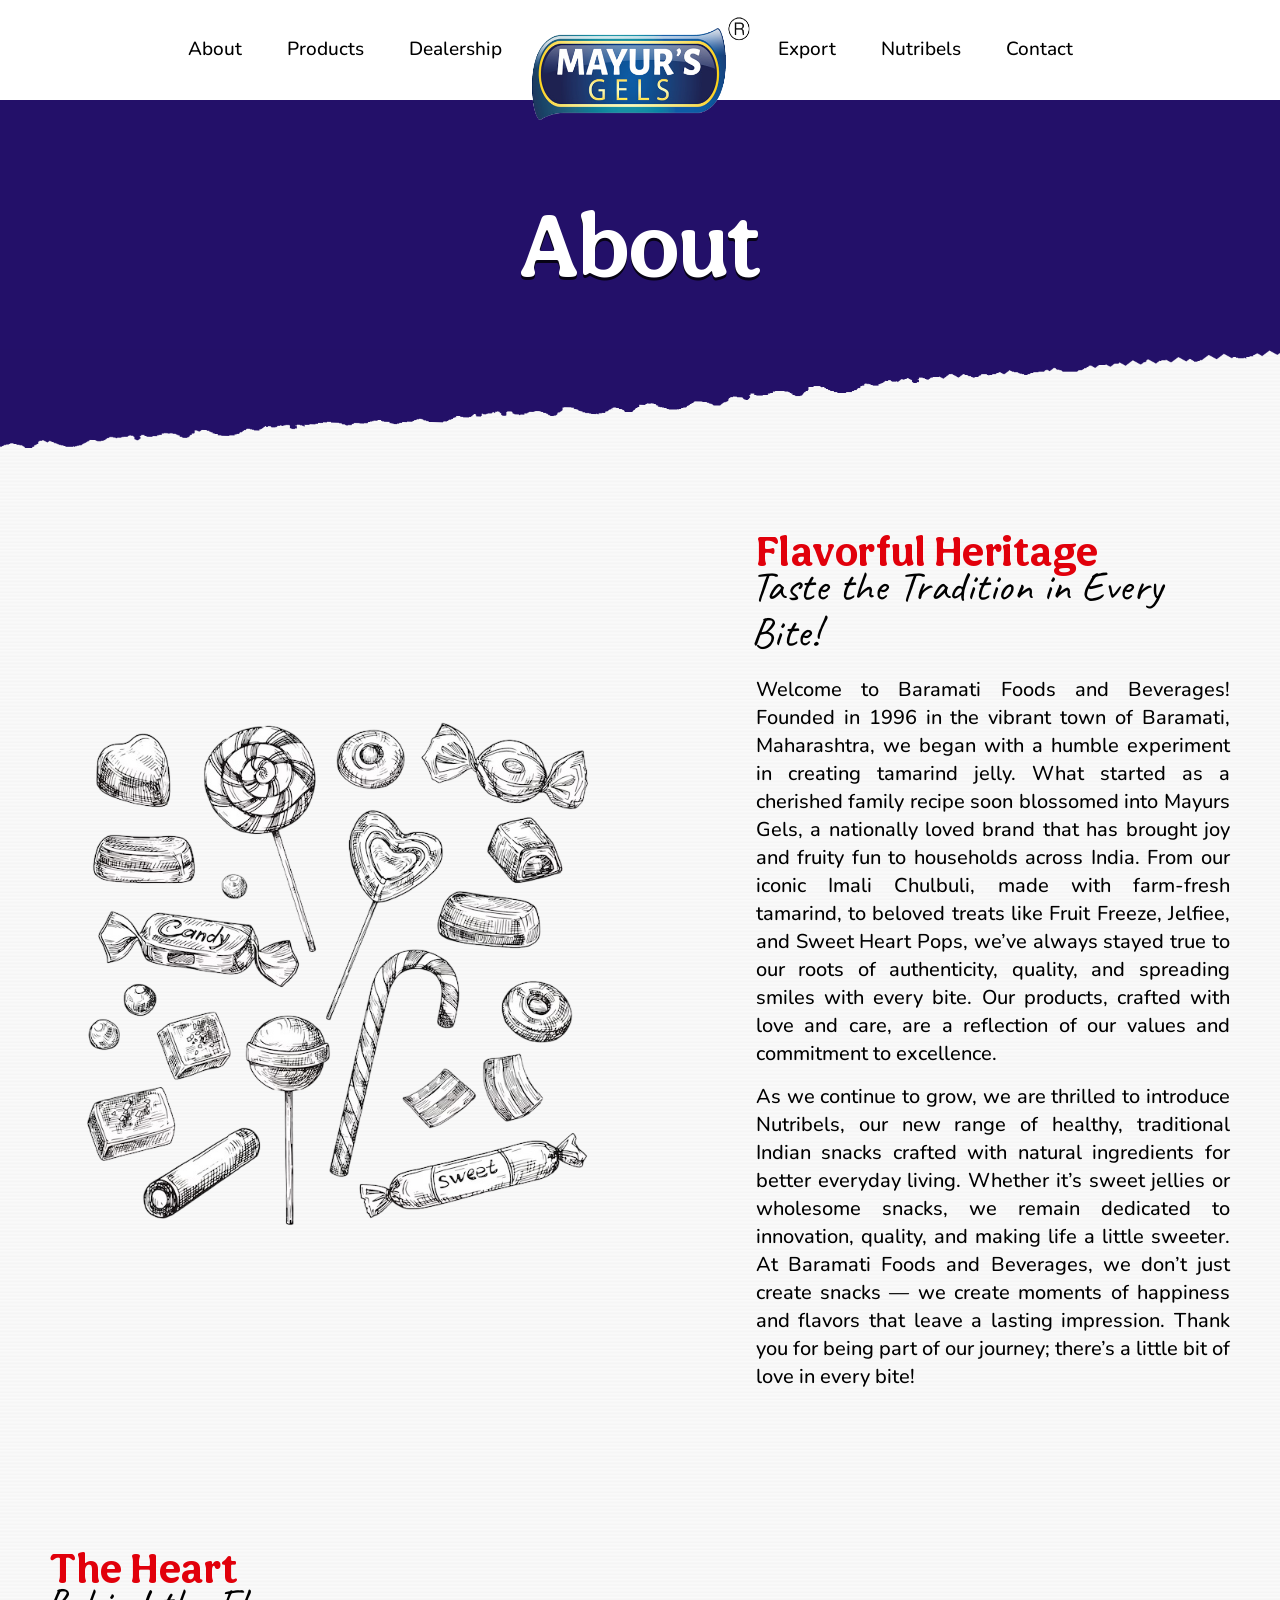
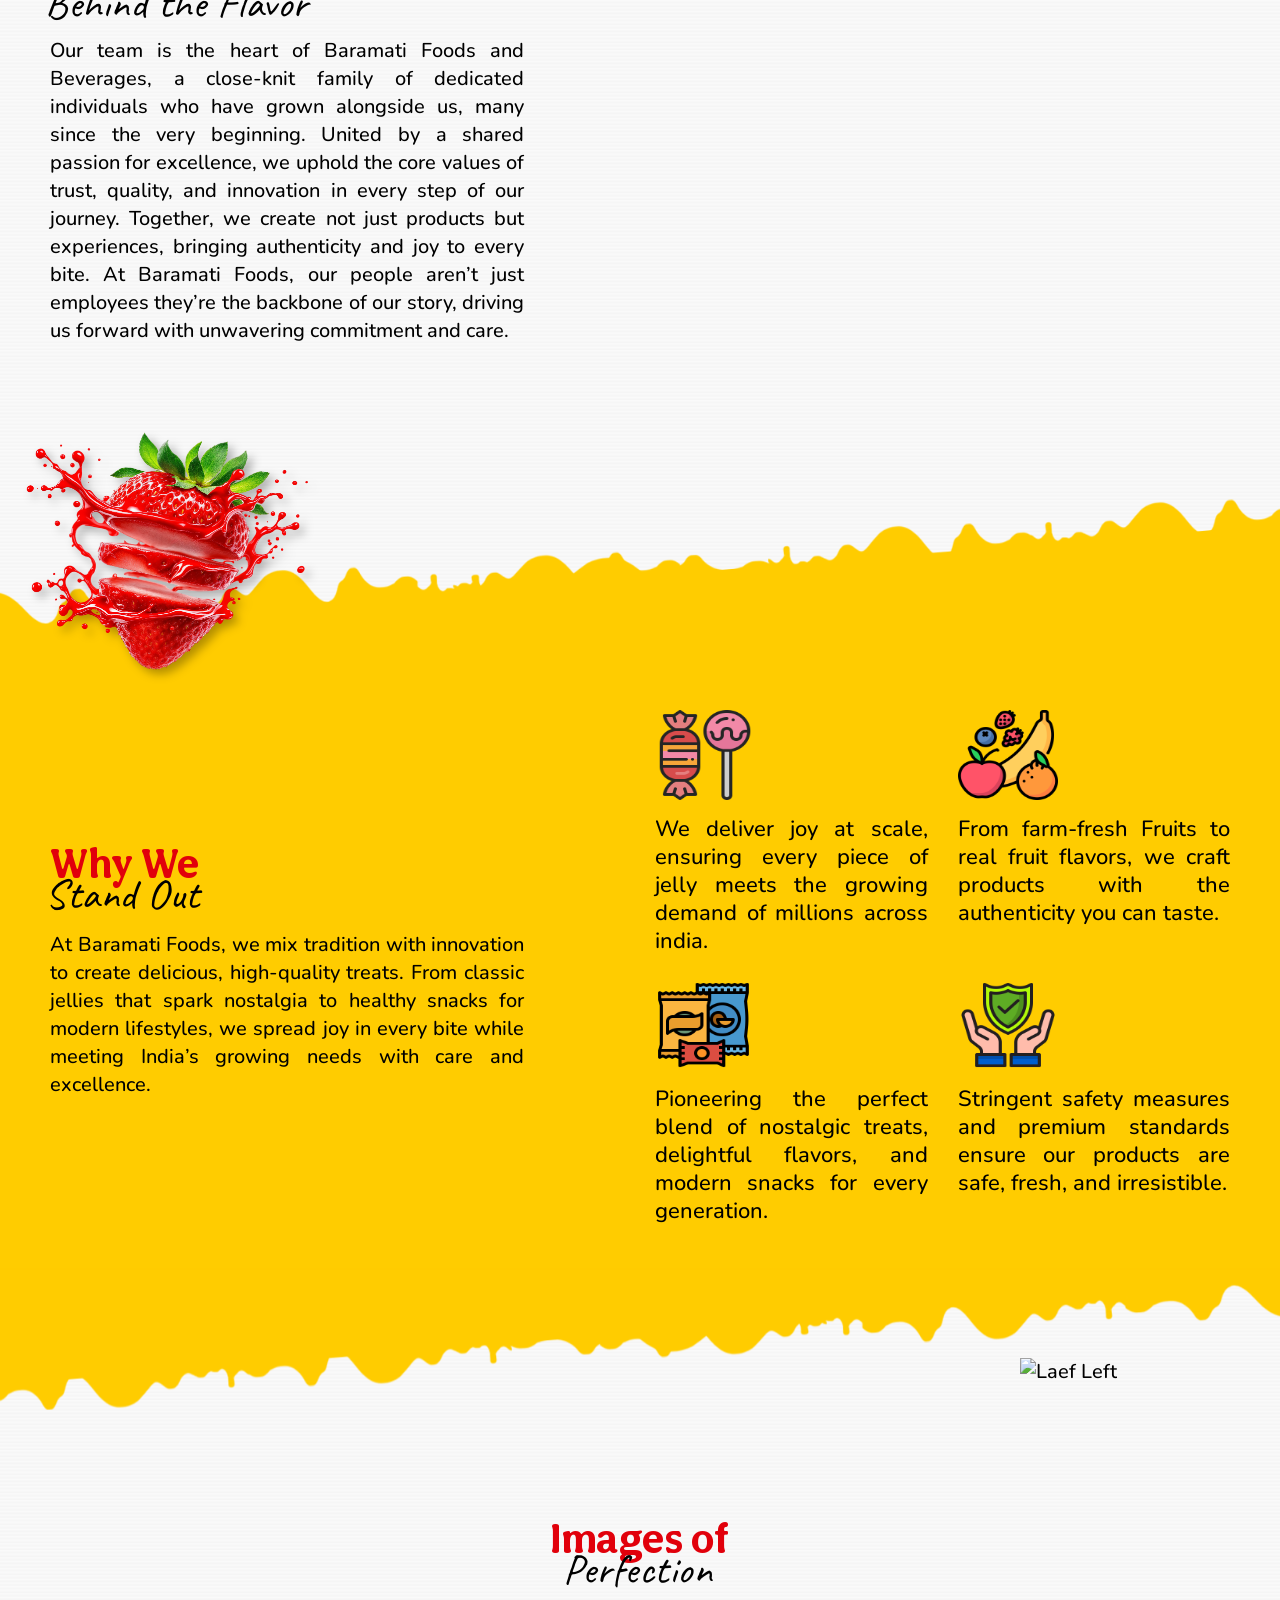
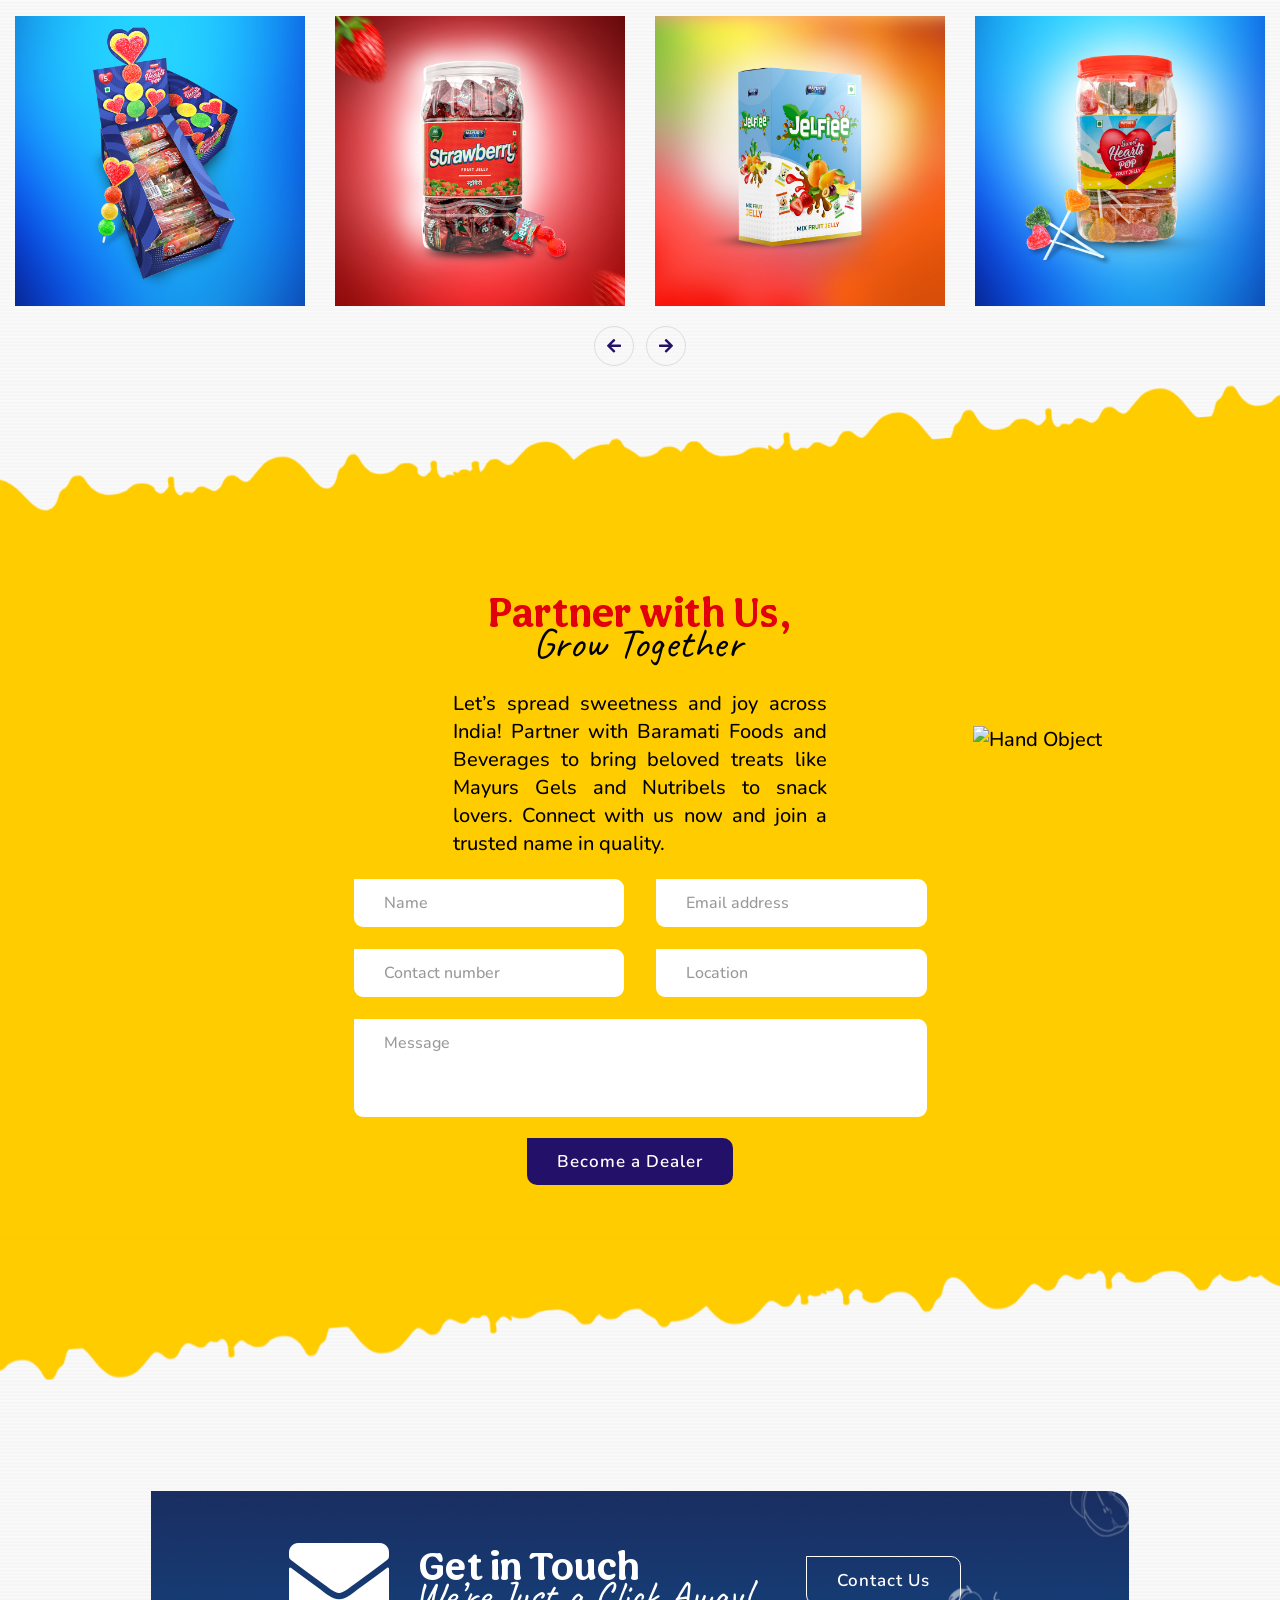
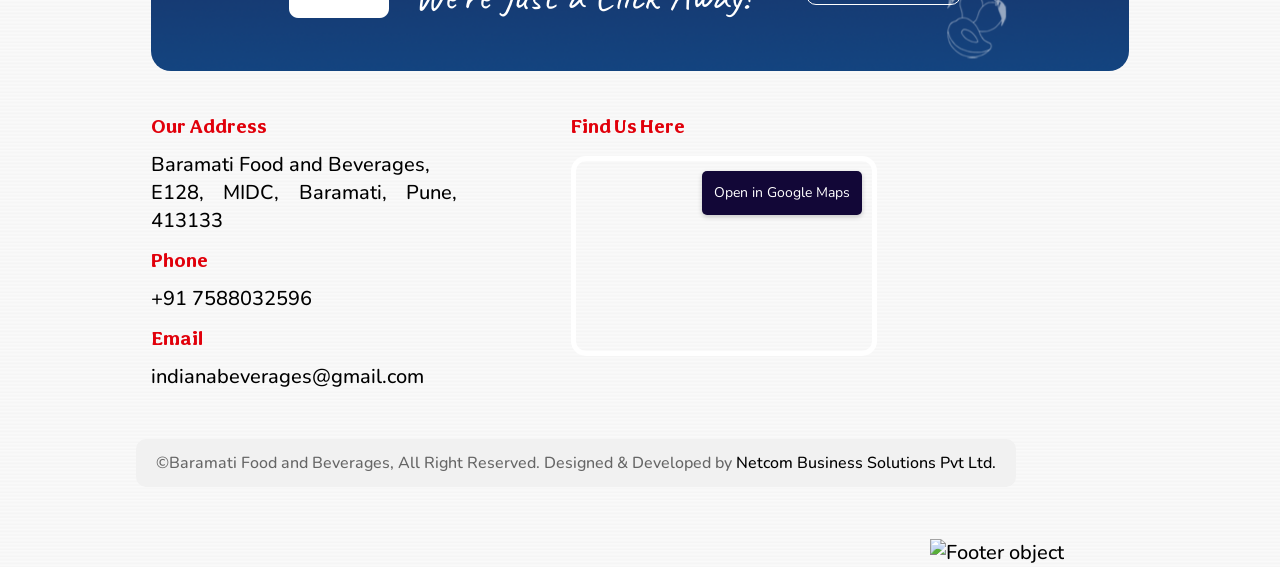
==== about/about.html @ fe641355 "first commit" ====
<!doctype html>
<html lang="en-US">

<!-- Mirrored from anandnamkeen.com/about/ by HTTrack Website Copier/3.x [XR&CO'2014], Sat, 26 Apr 2025 06:24:53 GMT -->
<!-- Added by HTTrack -->
<meta http-equiv="content-type" content="text/html;charset=UTF-8" /><!-- /Added by HTTrack -->

<head>
	<meta charset="UTF-8">
	<meta name="viewport" content="width=device-width, initial-scale=1">
	<link rel="profile" href="https://gmpg.org/xfn/11">


	<!-- This site is optimized with the Yoast SEO plugin v16.0.2 - https://yoast.com/wordpress/plugins/seo/ -->
	<title>About | Baramati Foods and Beverages</title>
	<meta name="robots" content="index, follow, max-snippet:-1, max-image-preview:large, max-video-preview:-1" />
	<link rel="canonical" href="index.html" />
	<meta property="og:locale" content="en_US" />
	<meta property="og:type" content="article" />
	<meta property="og:title" content="About | Anand Namkeen" />
	<meta property="og:url" content="index.html" />
	<meta property="og:site_name" content="Anand Namkeen" />
	<meta property="article:modified_time" content="2021-05-14T07:44:01+00:00" />
	<meta name="twitter:card" content="summary_large_image" />
	<meta name="twitter:label1" content="Est. reading time">
	<meta name="twitter:data1" content="2 minutes">
	<script type="application/ld+json"
		class="yoast-schema-graph">{"@context":"https://schema.org","@graph":[{"@type":"WebSite","@id":"https://anandnamkeen.com/#website","url":"https://anandnamkeen.com/","name":"Anand Namkeen","description":"Just another WordPress site","potentialAction":[{"@type":"SearchAction","target":"https://anandnamkeen.com/?s={search_term_string}","query-input":"required name=search_term_string"}],"inLanguage":"en-US"},{"@type":"WebPage","@id":"https://anandnamkeen.com/about/#webpage","url":"https://anandnamkeen.com/about/","name":"About | Anand Namkeen","isPartOf":{"@id":"https://anandnamkeen.com/#website"},"datePublished":"2021-01-05T09:15:41+00:00","dateModified":"2021-05-14T07:44:01+00:00","breadcrumb":{"@id":"https://anandnamkeen.com/about/#breadcrumb"},"inLanguage":"en-US","potentialAction":[{"@type":"ReadAction","target":["https://anandnamkeen.com/about/"]}]},{"@type":"BreadcrumbList","@id":"https://anandnamkeen.com/about/#breadcrumb","itemListElement":[{"@type":"ListItem","position":1,"item":{"@type":"WebPage","@id":"http://anandnamkeen.com/","url":"http://anandnamkeen.com/","name":"Home"}},{"@type":"ListItem","position":2,"item":{"@type":"WebPage","@id":"https://anandnamkeen.com/about/","url":"https://anandnamkeen.com/about/","name":"About"}}]}]}</script>
	<!-- / Yoast SEO plugin. -->


	<link rel='dns-prefetch' href='http://www.google.com/' />
	<link rel='dns-prefetch' href='http://fonts.googleapis.com/' />
	<link rel='dns-prefetch' href='http://cdnjs.cloudflare.com/' />
	<link rel='dns-prefetch' href='http://s.w.org/' />
	<link rel="alternate" type="application/rss+xml" title="Anand Namkeen &raquo; Feed" href="../feed/index.html" />
	<link rel="alternate" type="application/rss+xml" title="Anand Namkeen &raquo; Comments Feed"
		href="../comments/feed/index.html" />
	<script>
		window._wpemojiSettings = { "baseUrl": "https:\/\/s.w.org\/images\/core\/emoji\/13.0.1\/72x72\/", "ext": ".png", "svgUrl": "https:\/\/s.w.org\/images\/core\/emoji\/13.0.1\/svg\/", "svgExt": ".svg", "source": { "concatemoji": "https:\/\/anandnamkeen.com\/wp-includes\/js\/wp-emoji-release.min.js?ver=5.6" } };
		!function (e, a, t) { var r, n, o, i, p = a.createElement("canvas"), s = p.getContext && p.getContext("2d"); function c(e, t) { var a = String.fromCharCode; s.clearRect(0, 0, p.width, p.height), s.fillText(a.apply(this, e), 0, 0); var r = p.toDataURL(); return s.clearRect(0, 0, p.width, p.height), s.fillText(a.apply(this, t), 0, 0), r === p.toDataURL() } function l(e) { if (!s || !s.fillText) return !1; switch (s.textBaseline = "top", s.font = "600 32px Arial", e) { case "flag": return !c([127987, 65039, 8205, 9895, 65039], [127987, 65039, 8203, 9895, 65039]) && (!c([55356, 56826, 55356, 56819], [55356, 56826, 8203, 55356, 56819]) && !c([55356, 57332, 56128, 56423, 56128, 56418, 56128, 56421, 56128, 56430, 56128, 56423, 56128, 56447], [55356, 57332, 8203, 56128, 56423, 8203, 56128, 56418, 8203, 56128, 56421, 8203, 56128, 56430, 8203, 56128, 56423, 8203, 56128, 56447])); case "emoji": return !c([55357, 56424, 8205, 55356, 57212], [55357, 56424, 8203, 55356, 57212]) }return !1 } function d(e) { var t = a.createElement("script"); t.src = e, t.defer = t.type = "text/javascript", a.getElementsByTagName("head")[0].appendChild(t) } for (i = Array("flag", "emoji"), t.supports = { everything: !0, everythingExceptFlag: !0 }, o = 0; o < i.length; o++)t.supports[i[o]] = l(i[o]), t.supports.everything = t.supports.everything && t.supports[i[o]], "flag" !== i[o] && (t.supports.everythingExceptFlag = t.supports.everythingExceptFlag && t.supports[i[o]]); t.supports.everythingExceptFlag = t.supports.everythingExceptFlag && !t.supports.flag, t.DOMReady = !1, t.readyCallback = function () { t.DOMReady = !0 }, t.supports.everything || (n = function () { t.readyCallback() }, a.addEventListener ? (a.addEventListener("DOMContentLoaded", n, !1), e.addEventListener("load", n, !1)) : (e.attachEvent("onload", n), a.attachEvent("onreadystatechange", function () { "complete" === a.readyState && t.readyCallback() })), (r = t.source || {}).concatemoji ? d(r.concatemoji) : r.wpemoji && r.twemoji && (d(r.twemoji), d(r.wpemoji))) }(window, document, window._wpemojiSettings);
	</script>
	<style>
		img.wp-smiley,
		img.emoji {
			display: inline !important;
			border: none !important;
			box-shadow: none !important;
			height: 1em !important;
			width: 1em !important;
			margin: 0 .07em !important;
			vertical-align: -0.1em !important;
			background: none !important;
			padding: 0 !important;
		}
	</style>
	<link rel='stylesheet' id='wp-block-library-css'
		href='../wp-includes/css/dist/block-library/style.min40df.css?ver=5.6' media='all' />
	<link rel='stylesheet' id='contact-form-7-css'
		href='../ast/plugins/contact-form-7/includes/css/styles9dff.css?ver=5.3.2' media='all' />
	<link rel='stylesheet' id='anand-namkeen-style-css' href='../ast/themes/anand-namkeen/style8a54.css?ver=1.0.0'
		media='all' />
	<link rel='stylesheet' id='anamkeen-Patua-One-Font-css-css'
		href='https://fonts.googleapis.com/css2?family=Patua+One&amp;display=swap&amp;ver=1.0' media='all' />
	<link rel='stylesheet' id='anamkeen-Caveat-Font-css-css'
		href='https://fonts.googleapis.com/css2?family=Caveat%3Awght%40400%3B500%3B600%3B700&amp;display=swap&amp;ver=1.0'
		media='all' />
	<link rel='stylesheet' id='anamkeen-Raleway-Font-css-css'
		href='https://fonts.googleapis.com/css2?family=Raleway%3Awght%40400%3B500%3B600%3B700&amp;display=swap&amp;ver=1.0'
		media='all' />
	<link rel='stylesheet' id='anamkeen-font-awesome-css-css'
		href='../../cdnjs.cloudflare.com/ajax/libs/font-awesome/5.15.1/css/all.min5152.css?ver=1.0' media='all' />
	<link rel='stylesheet' id='anamkeen-bootstrap-min-css-css'
		href='../ast/themes/anand-namkeen/css/bootstrap.min5152.css?ver=1.0' media='all' />
	<link rel='stylesheet' id='anamkeen-slick-css-css' href='../ast/themes/anand-namkeen/css/slick5152.css?ver=1.0'
		media='all' />
	<link rel='stylesheet' id='anamkeen-fancy-css-css'
		href='../ast/themes/anand-namkeen/css/jquery.fancybox.min5152.css?ver=1.0' media='all' />
	<link rel='stylesheet' id='anamkeen-main-css-css' href='../ast/themes/anand-namkeen/css/main40df.css?ver=5.6'
		media='all' />
	<link rel='stylesheet' id='anamkeen-media-query-css-css'
		href='../ast/themes/anand-namkeen/css/media-query40df.css?ver=5.6' media='all' />
	<link rel='stylesheet' id='js_composer_front-css'
		href='../ast/plugins/js_composer/assets/css/js_composer.minaec2.css?ver=6.4.1' media='all' />
	<script src='../wp-includes/js/jquery/jquery.min9d52.js?ver=3.5.1' id='jquery-core-js'></script>
	<script src='../wp-includes/js/jquery/jquery-migrate.mind617.js?ver=3.3.2' id='jquery-migrate-js'></script>
	<script id='anamkeen-ajax-script-js-extra'>
		var anamkeen_ajax_obj = { "ajaxurl": "https:\/\/anandnamkeen.com\/wp-admin\/admin-ajax.php" };
	</script>
	<script src='../ast/themes/anand-namkeen/js/simple-ajax-anamkeen40df.js?ver=5.6'
		id='anamkeen-ajax-script-js'></script>
	<link rel="https://api.w.org/" href="../wp-json/index.html" />
	<link rel="alternate" type="application/json" href="../wp-json/wp/v2/pages/335.json" />
	<link rel="EditURI" type="application/rsd+xml" title="RSD" href="../xmlrpc0db0.php?rsd" />
	<link rel="wlwmanifest" type="application/wlwmanifest+xml" href="../wp-includes/wlwmanifest.xml" />
	<meta name="generator" content="WordPress 5.6" />
	<link rel='shortlink' href='../index5294.html?p=335' />
	<link rel="alternate" type="application/json+oembed"
		href="../wp-json/oembed/1.0/embed740a.json?url=https%3A%2F%2Fanandnamkeen.com%2Fabout%2F" />
	<link rel="alternate" type="text/xml+oembed"
		href="../wp-json/oembed/1.0/embed3d59?url=https%3A%2F%2Fanandnamkeen.com%2Fabout%2F&amp;format=xml" />

	<link href="https://cdnjs.cloudflare.com/ajax/libs/font-awesome/5.15.4/css/all.min.css" rel="stylesheet">
	<link href="https://fonts.googleapis.com/css2?family=Nunito:wght@400;700&display=swap" rel="stylesheet">


	<style>
		.recentcomments a {
			display: inline !important;
			padding: 0 !important;
			margin: 0 !important;
		}
	</style>
	<meta name="generator" content="Powered by WPBakery Page Builder - drag and drop page builder for WordPress." />
	<link rel="icon" href="../OurImages/Logo/Favicon.png" sizes="32x32" />
	<link rel="icon" href="../OurImages/Logo/Favicon.png" sizes="192x192" />
	<link rel="apple-touch-icon" href="../OurImages/Logo/Favicon.png" />
	<meta name="msapplication-TileImage" content="../OurImages/Logo/Favicon.png" />
	<noscript>
		<style>
			.wpb_animate_when_almost_visible {
				opacity: 1;
			}
		</style>
	</noscript>
</head>

<body class="page-template-default page page-id-335 wpb-js-composer js-comp-ver-6.4.1 vc_responsive">
	<div class="main">
		<header class="mainheader">
			<div class="container">
				<div class="d-flex flex-wrap justify-content-between align-items-center w-100 position-relative">
					<div class="logo d-lg-flex d-xl-none">
						<a href="../index.html">
							<img src="/OurImages/Logo/MayurLogoFinal.png" alt="Mayur GELS" />
						</a>
						<!-- <div class="shop_btn mbl">
							<a href="#">Shop Now <i class="fas fa-shopping-cart"></i></a>
						</div> -->
					</div>
					<a href="javascript:void(0);" class="navbartoggle circleiconbtn">
						<i class="fa fa-bars"></i>
					</a>
					<div class="black-overlay"></div>
					<div class="headermenucol">
						<div class="menucol">
							<div class="navmenu">
								<ul id="menu-header-menu-left" class="">
									<li id="menu-item-147"
										class="mobilefirst menu-item menu-item-type-custom menu-item-object-custom menu-item-has-children menu-item-147">
										<a href="#">Products</a>
										<ul class="sub-menu">
											<li id="menu-item-177"
												class="menu-item menu-item-type-post_type menu-item-object-page menu-item-177">
												<a href="#">Fruit Freeze</a>
											</li>
											<li id="menu-item-211"
												class="menu-item menu-item-type-post_type menu-item-object-page menu-item-211">
												<a href="#">Imali Chulbuli</a>
											</li>
											<li id="menu-item-213"
												class="menu-item menu-item-type-post_type menu-item-object-page menu-item-213">
												<a href="#">Jelfiee</a>
											</li>
											<!-- <li id="menu-item-710" class="menu-item menu-item-type-post_type menu-item-object-page menu-item-710"><a href="fryums/index.html">Nutribels</a></li> -->
											<li id="menu-item-736"
												class="menu-item menu-item-type-post_type menu-item-object-page menu-item-736">
												<a href="#">Strawberry</a>
											</li>
											<li id="menu-item-736"
												class="menu-item menu-item-type-post_type menu-item-object-page menu-item-736">
												<a href="#">Sweet Heart Pops</a>
											</li>
										</ul>
									</li>
									<li id="menu-item-338"
										class="menu-item menu-item-type-post_type menu-item-object-page menu-item-338">
										<a href="./about.html">About</a>
									</li>
									<li id="menu-item-12"
										class="Mobilehide menu-item menu-item-type-custom menu-item-object-custom menu-item-has-children menu-item-12">
										<a href="#">Products</a>
										<ul class="sub-menu">
											<li id="menu-item-178"
												class="menu-item menu-item-type-post_type menu-item-object-page menu-item-178">
												<a href="#">Fruit Freeze</a>
											</li>
											<li id="menu-item-224"
												class="menu-item menu-item-type-post_type menu-item-object-page menu-item-224">
												<a href="#">Imali Chulbuli</a>
											</li>
											<li id="menu-item-226"
												class="menu-item menu-item-type-post_type menu-item-object-page menu-item-226">
												<a href="#">Jelfiee</a>
											</li>
											<!-- <li id="menu-item-716" class="menu-item menu-item-type-post_type menu-item-object-page menu-item-716"><a href="fryums/index.html">Nutribels</a></li> -->
											<li id="menu-item-737"
												class="menu-item menu-item-type-post_type menu-item-object-page menu-item-737">
												<a href="#">Strawberry</a>
											</li>
											<li id="menu-item-737"
												class="menu-item menu-item-type-post_type menu-item-object-page menu-item-737">
												<a href="#">Sweet Heart Pops</a>
											</li>
										</ul>
									</li>
									<li id="menu-item-191"
										class="menu-item menu-item-type-post_type menu-item-object-page menu-item-191">
										<a href="#">Dealership</a>
									</li>
								</ul>
							</div>
							<div class="logo d-xl-flex d-none">
								<a href="../index.html">
									<img src="/OurImages/Logo/MayurLogoFinal.png" alt="Mayur GELS" />
								</a>
							</div>
							<div class="navmenu">
								<ul id="menu-header-menu-right" class="">
									<li id="menu-item-873"
										class="menu-item menu-item-type-post_type menu-item-object-page menu-item-873">
										<a href="#">Export</a>
									</li>
									<li id="menu-item-232"
										class="menu-item menu-item-type-post_type menu-item-object-page menu-item-232">
										<a href="#">Nutribels</a>
									</li>
									<li id="menu-item-181"
										class="menu-item menu-item-type-post_type menu-item-object-page menu-item-181">
										<a href="../contact/contact.html">Contact</a>
									</li>
									<!-- </ul>								<div class="shop_btn dsk">
									<a href="shop/index.html">Shop Now <i class="fas fa-shopping-cart"></i> </a>
								</div> -->
							</div>
						</div>
						<!-- <div class="menuobjectleaf">
							<img class="lazyload" data-src="OurImages/OtherImage/PEANUTS.png" alt="Menu Object">
						</div> -->
						<div class="menuobjectbottom">
							<img class="lazyload" data-src="OurImages/OtherImage/mixfruit-2.png" alt="Menu Object">
						</div>
						<div class="headerclose"><a href="#"><i class="fa fa-times"></i></a></div>
					</div>
				</div>
			</div>
		</header>
		<main>
			<section class="inner-header">
				<div class="breadcrumbrowblue">
					<div class="container">
						<div class="pagetitle">
							About </div>
						<!-- <ul class="bread-crumb">
							<li class="breadcrumb_links_path_parent"><a href="../index.html" title="Home">Home</a></li>
							<li class="active">About</li>
						</ul> -->
					</div>
				</div>
				<div class="divider-blue-inner w-100">
					<img class="lazyload" src="../OurImages/Banner/Blue-Divider.png" alt="divicer blue Object" />
				</div>
				<!-- <div class="leafbreadcumre position-absolute">
					<img class="lazyload"
						src="../OurImages/OtherImage/Footer-3.png"
						alt="divicer blue Object" style="height: 200px;">
				</div> -->
			</section>

			<style>
				.bread-crumb li.parent_brdcum {
					pointer-events: none;
				}
			</style>
			<div class="vc_row wpb_row vc_row-fluid">
				<div class="wpb_column vc_column_container vc_col-sm-12">
					<div class="vc_column-inner">
						<div class="wpb_wrapper">
							<section class="w-100 d-flex flex-wrap aboutcontentrow list-item ">
								<div class="container">
									<div class="row justify-content-between">
										<div class="col-11 col-lg-6 wow fadeInLeft">
											<img src="../OurImages/OtherImage/Aboutus image.png"
												alt="Behtarin swaad aur bemisaal quality" class="lazyload" />
										</div>
										<div class="col-lg-6 col-xl-5 wow fadeInRight">
											<h1 class="lgtitle60">Flavorful Heritage<span>Taste the Tradition in Every
													Bite!
												</span></h1>
											<p>Welcome to Baramati Foods and Beverages! Founded in 1996 in the vibrant
												town of Baramati, Maharashtra, we began with a humble experiment in
												creating tamarind jelly. What started as a cherished family recipe soon
												blossomed into Mayurs Gels, a nationally loved brand that has brought
												joy and fruity fun to households across India. From our iconic Imali
												Chulbuli, made with farm-fresh tamarind, to beloved treats like Fruit
												Freeze, Jelfiee, and Sweet Heart Pops, we’ve always stayed true to our
												roots of authenticity, quality, and spreading smiles with every bite.
												Our products, crafted with love and care, are a reflection of our values
												and commitment to excellence.</p>
											<p>As we continue to grow, we are thrilled to introduce Nutribels, our new
												range of healthy, traditional Indian snacks crafted with natural
												ingredients for better everyday living. Whether it’s sweet jellies or
												wholesome snacks, we remain dedicated to innovation, quality, and making
												life a little sweeter. At Baramati Foods and Beverages, we don’t just
												create snacks — we create moments of happiness and flavors that leave a
												lasting impression. Thank you for being part of our journey; there’s a
												little bit of love in every bite!</p>

										</div>
									</div>
								</div>
							</section>

							<section class="w-100 d-flex flex-wrap aboutcontentrow aboutcontentrevese list-item ">
								<div class="container">
									<div class="row justify-content-between">
										<div class="col-11 col-lg-6 wow fadeInRight">
											<img data-src="/OurImages/OtherImage/team.png" alt="Hamari vichardhara"
												class="lazyload" />
										</div>
										<div class="col-lg-6 col-xl-5 wow fadeInLeft">
											<h2 class="lgtitle60">The Heart <span>Behind the Flavor</span></h2>
											<p>Our team is the heart of Baramati Foods and Beverages, a close-knit
												family of dedicated individuals who have grown alongside us, many since
												the very beginning. United by a shared passion for excellence, we uphold
												the core values of trust, quality, and innovation in every step of our
												journey. Together, we create not just products but experiences, bringing
												authenticity and joy to every bite. At Baramati Foods, our people aren’t
												just employees they’re the backbone of our story, driving us forward
												with unwavering commitment and care.</p>

										</div>
									</div>
								</div>
							</section>

							<!-- <section class="w-100 d-flex flex-wrap jointeamrow position-relative ">
								<div class="frmleaftop position-absolute wow fadeInLeft">
									<img src="../ast/themes/anand-namkeen/images/from-leaf-top.webp" alt="Laef Left" />
								</div>
								<div class="container">
									<div class="row align-items-start justify-content-center">
										<div class="col-12">
											<div class="lgtitle60">
												<span>Anand <i>jolliz team</i></span>
											</div>
										</div>
										<div class="col-sm-6 col-md-4">
											<img data-src="https://anandnamkeen.com/ast/uploads/2021/03/mehbub-piyariji.webp"
												alt="Mahebub Piyarji" class="lazyload" />
										</div>

										<div class="col-sm-6 col-md-4">
											<img data-src="https://anandnamkeen.com/ast/uploads/2021/03/najar-piyariji.webp"
												alt="Mohsin Piyarji" class="lazyload" />
										</div>

										<div class="col-sm-6 col-md-4">
											<img data-src="https://anandnamkeen.com/ast/uploads/2021/03/mohsin-piyariji.webp"
												alt="Mohsin Piyarji" class="lazyload" />
										</div>

									</div>
								</div>
								<div class="divider-yellow-bottom position-absolute">
									<img data-src="https://anandnamkeen.com/ast/themes/anand-namkeen/images/careers-divider-form.webp"
										class="lazyload" alt="divider" />
								</div>
							</section> -->

							<section class="w-100 d-flex flex-wrap align-items-start aboutyellorow ">

								<div class="divider-blue-inner w-100">
									<img class="lazyload" src="../OurImages/Banner/yellow bg2.png"
										alt="divicer blue Object" />
								</div>

								<div class="aboutyellowbg">
									<div class="container position-relative">

										<div class="frmleaftop position-absolute wow fadeInLeft">
											<img src="../OurImages/OtherImage/straweberry.png" alt="Laef Left" 
											style="    
												height: 250px;
												-webkit-filter: drop-shadow(5px 5px 5px rgba(0, 0, 0, 0.3));

												margin-top: -212px;
												transform: translateX(-297px) !important;
											" />
										</div>

										<div class="row align-items-center justify-content-between">
											<div class="col-lg-6 col-xl-5 fadeInLeft wow">
												<div class="lgtitle60">Why We
													<span>Stand Out</span>
												</div>
												<p>

													At Baramati Foods, we mix tradition with innovation to create
													delicious, high-quality treats. From classic jellies that spark
													nostalgia to healthy snacks for modern lifestyles, we spread joy in
													every bite while meeting India’s growing needs with care and
													excellence.
												</p>

											</div>
											<div class="col-lg-6 px-0 d-flex flex-wrap fadeInRight wow">
												<div class="col-md-6 mb-10">
													<i><img src="../OurImages/OtherImage/jellyicon.png" alt="Icon Image"
															class="lazyload" style="height: 90px; width: 100px;" /></i>
													<p>We deliver joy at scale, ensuring every piece of jelly meets the
														growing demand of millions across india.</p>
												</div>

												<div class="col-md-6 mb-10">
													<i><img src="../OurImages/OtherImage/fruitsicon.png"
															alt="Icon Image" class="lazyload"
															style="height: 90px; width: 100px;" /></i>
													<p>From farm-fresh Fruits to real fruit flavors, we craft products
														with the authenticity you can taste.</p>
												</div>

												<div class="col-md-6 mb-10">
													<i><img src="../OurImages/OtherImage/snackicon.png" alt="Icon Image"
															class="lazyload" style="height: 90px; width: 100px;" /></i>
													<p>Pioneering the perfect blend of nostalgic treats, delightful
														flavors, and modern snacks for every generation.
													</p>
												</div>

												<div class="col-md-6 mb-10">
													<i><img src="../OurImages/OtherImage/safetyicon.png"
															alt="Icon Image" class="lazyload"
															style="height: 90px; width: 100px;" /></i>
													<p>Stringent safety measures and premium standards ensure our
														products are safe, fresh, and irresistible.</p>
												</div>

											</div>
										</div>
									</div>
								</div>
								<div class="divider-yellow-top position-relative">
									<img src="../OurImages/Banner/yellow bg2.3. old.png"
										class="lazyload dividerfrombottom" alt="divider" />


									<div class="frmleafbottom position-absolute">
										<img data-src="https://anandnamkeen.com/ast/themes/anand-namkeen/images/form-leaf-bottom.webp"
											class="lazyload" alt="Laef Left" />
									</div>
								</div>
							</section>



							<section class="infrastructure-main mb-100 position-relative ">
								<div class="container-fluid">
									<div class="row">
										<div class="col-12 text-center">
											<div class="lgtitle60">
												Images of 
												<span>Perfection</span>
											</div>
										</div>
										<div class="infrastructureslider">
											<div>
												<a data-fancybox="gallery"
													href="../OurImages/Slider/1.jpg">
													<img src="../OurImages/Slider/1.jpg"
														alt="Infrastructure" />
												</a>
											</div>

											<div>
												<a data-fancybox="gallery"
													href="../OurImages/Slider/2.jpg">
													<img src="../OurImages/Slider/2.jpg"
														alt="Infrastructure" />
												</a>
											</div>

											<div>
												<a data-fancybox="gallery"
													href="../OurImages/Slider/4.jpg">
													<img src="../OurImages/Slider/4.jpg"
														alt="Infrastructure" />
												</a>
											</div>

											<div>
												<a data-fancybox="gallery"
													href="../OurImages/Slider/5.jpg">
													<img src="../OurImages/Slider/5.jpg"
														alt="Infrastructure" />
												</a>
											</div>

											<div>
												<a data-fancybox="gallery"
													href="../OurImages/Slider/6.jpg">
													<img src="../OurImages/Slider/6.jpg"
														alt="Infrastructure" />
												</a>
											</div>

											<div>
												<a data-fancybox="gallery"
													href="../OurImages/Slider/7.jpg">
													<img src="../OurImages/Slider/7.jpg"
														alt="Infrastructure" />
												</a>
											</div>

											<div>
												<a data-fancybox="gallery"
													href="../OurImages/Slider/8.jpg">
													<img src="../OurImages/Slider/8.jpg"
														alt="Infrastructure" />
												</a>
											</div>

											<div>
												<a data-fancybox="gallery"
													href="../OurImages/Slider/9.jpg">
													<img src="../OurImages/Slider/9.jpg"
														alt="Infrastructure" />
												</a>
											</div>

											<div>
												<a data-fancybox="gallery"
													href="../OurImages/Slider/10.jpg">
													<img src="../OurImages/Slider/10.jpg"
														alt="Infrastructure" />
												</a>
											</div>

											<div>
												<a data-fancybox="gallery"
													href="../OurImages/Slider/11.jpg">
													<img src="../OurImages/Slider/11.jpg"
														alt="Infrastructure" />
												</a>
											</div>

											<div>
												<a data-fancybox="gallery"
													href="../OurImages/Slider/12.jpg">
													<img src="../OurImages/Slider/12.png"
														alt="Infrastructure" />
												</a>
											</div>

											<!-- <div>
												<a data-fancybox="gallery"
													href="../ast/uploads/2021/05/INFRA-MG-9454.webp">
													<img src="../ast/uploads/2021/05/INFRA-MG-9454.webp"
														alt="Infrastructure" />
												</a>
											</div>

											<div>
												<a data-fancybox="gallery"
													href="../ast/uploads/2021/05/INFRA-MG-9457.webp">
													<img src="../ast/uploads/2021/05/INFRA-MG-9457.webp"
														alt="Infrastructure" />
												</a>
											</div>

											<div>
												<a data-fancybox="gallery"
													href="../ast/uploads/2021/05/INFRA-MG-9458.webp">
													<img src="../ast/uploads/2021/05/INFRA-MG-9458.webp"
														alt="Infrastructure" />
												</a>
											</div> -->

										</div>
									</div>
								</div>

							</section>

							<!-- <section class="w-100 d-flex flex-wrap list-item aboutrowvistar ">
								<div class="container">
									<div class="row align-items-center justify-content-between">
										<div class="col-11 col-lg-7 wow fadeInLeft">
											<img data-src="https://anandnamkeen.com/ast/uploads/2021/01/hamara-vistar.svg"
												alt="Hamara" class="lazyload" />
										</div>
										<div class="col-lg-5 col-xl-4 wow fadeInRight">
											<div class="lgtitle60">Hamara<span>vistaar</span></div>
											<p>From North Gujarat’s Siddhpur, we have reached every nook and corner of
												Gujarat with our impeccable tasty snacks and now we are moving to other
												states of India so everyone can have what we have-great snacks.</p>

										</div>
									</div>
								</div>
							</section> -->

							<section class="w-100 d-flex flex-wrap aboutproductrow position-relative " style="padding: 30px !important;">

								<!-- <div class="frmleaftop position-absolute wow fadeInLeft">
									<img data-src="https://anandnamkeen.com/ast/themes/anand-namkeen/images/bottom-leaf.webp"
										class="lazyload position-relative popup" alt="Bottom Object Top" />
								</div> -->

								<!-- <div class="container-fluid">
									<div class="row align-items-start justify-content-center">
										<div class="col-12">
											<div class="lgtitle60">
												<span>Products ki <i>peshkash</i></span>
											</div>
										</div>
										<div class="col-sm-6 col-lg-4 col-xl-2 aboutprodutitem">
											<img class="lazyload"
												src="../OurImages/ProductPNG/Imali mockup Jar.png"
												alt="Imali mockup Jar" style="height: 400px; width: 300px;" />
											<div class="lgtitle40">Namkeen ka<span>khazana</span></div><a
												class="btn-theme btn-theme-white" target=""
												href="../namkeen/index.html">More Products</a>
										</div>

										<div class="col-sm-6 col-lg-4 col-xl-2 aboutprodutitem">
											<img class="lazyload"
												src="../OurImages/ProductPNG/Strawberry Jar 1.png"
												alt="Makai ka mastiyaapa" />
											<div class="lgtitle40">Makai ka<span>mastiyaapa</span></div><a
												class="btn-theme btn-theme-white" target=""
												href="../makai/index.html">More Products</a>
										</div>

										<div class="col-sm-6 col-lg-4 col-xl-2 aboutprodutitem">
											<img class="lazyload"
											src="../OurImages/ProductPNG/JelfieePNG - Copy.png"
												alt="Wafers hain wah-wah" />
											<div class="lgtitle40">Wafers hain<span>wah-wah</span></div><a
												class="btn-theme btn-theme-white" target=""
												href="../wafers/index.html">More Products</a>
										</div>

										<div class="col-sm-6 col-lg-4 col-xl-2 aboutprodutitem">
											<img class="lazyload"
											src="../OurImages/ProductPNG/Fruit freeze jar 2.png"
												alt="Khaate jaao khilaate jaao" />
											<div class="lgtitle40">Khaate jaao<span>khilaate jaao</span></div><a
												class="btn-theme btn-theme-white" target=""
												href="../fryums/index.html">More Products</a>
										</div>

										<div class="col-sm-6 col-lg-4 col-xl-2 aboutprodutitem">
											<img class="lazyload"
											src="../OurImages/ProductPNG/sweetheart.png"
												alt="India ki crunchy mithaai" />
											<div class="lgtitle40">India ki<span>crunchy mithaai</span></div><a
												class="btn-theme btn-theme-white" target=""
												href="../chikki/index.html">More Products</a>
										</div>

									</div>
								</div> -->

								<div class="divider-yellow-bottom position-absolute">
									<img src="../OurImages/Banner/yellow bg2.1.png" class="lazyload" alt="divider"
										style="width: 2000px;" />
								</div>
							</section>

							<section class="w-100 fromrowsection">
								<div class="contactrequestrow position-relative ">
									<div class="hand-right-top position-absolute wow fadeInRight">
										<img class="lazyload"
											data-src="https://anandnamkeen.com/ast/themes/anand-namkeen/images/hand-right-top.webp"
											alt="Hand Object" />
									</div>
									<div class="hand-left-bottom position-absolute wow fadeInLeft">
										<img class="lazyload"
											data-src="https://anandnamkeen.com/ast/themes/anand-namkeen/images/hand-left-bottom.webp"
											alt="Hand Object" />
									</div>
									<!-- <div class=" frmleaftop position-absolute wow fadeInLeft ">
										<img src="OurImages/OtherImage/tamrind-4.png" alt="Laef Left" style="height: 300px; width: 400px;  -webkit-filter: drop-shadow(5px 5px 5px #222 );
  filter: drop-shadow(5px 5px 5px #222); transform: translateX(-118px) !important; margin-top: -268px;" class="tamrindimli" />
										<style>
											@media screen and (max-width: 1440px) {

												.tamrindimli {
													margin-left: 64px;
												}
											}
										</style>

									</div> -->
									<div class="container">
										<div class="row flex-column align-items-center">
											<div class="col-lg-8 col-xl-5 text-center fadeInDown wow">
												<div class="lgtitle60">Partner with Us,
													<span>Grow Together</span>
												</div>
											</div>
											<div class="col-lg-6 col-xl-4 text-center fadeInDown wow">
												<p>Let’s spread sweetness and joy across India! Partner with Baramati
													Foods and Beverages to bring beloved treats like Mayurs Gels and
													Nutribels to
													snack lovers. Connect with us now and join a trusted name in
													quality.

												</p>

											</div>
											<div class="col-md-9 col-lg-7 col-xl-6 wow fadeInDown">
												<div role="form" class="wpcf7" id="wpcf7-f122-p8-o1" lang="en-US"
													dir="ltr">
													<div class="screen-reader-response">
														<p role="status" aria-live="polite" aria-atomic="true"></p>
														<ul></ul>
													</div>
													<form action="https://anandnamkeen.com/#wpcf7-f122-p8-o1"
														method="post" class="wpcf7-form init" novalidate="novalidate"
														data-status="init">
														<div style="display: none;">
															<input type="hidden" name="_wpcf7" value="122" />
															<input type="hidden" name="_wpcf7_version" value="5.3.2" />
															<input type="hidden" name="_wpcf7_locale" value="en_US" />
															<input type="hidden" name="_wpcf7_unit_tag"
																value="wpcf7-f122-p8-o1" />
															<input type="hidden" name="_wpcf7_container_post"
																value="8" />
															<input type="hidden" name="_wpcf7_posted_data_hash"
																value="" />
															<input type="hidden" name="_wpcf7_recaptcha_response"
																value="" />
														</div>
														<div class="row">
															<div class="col-md-6 form-group">
																<span class="wpcf7-form-control-wrap d_name"><input
																		type="text" name="d_name" value="" size="40"
																		class="wpcf7-form-control wpcf7-text wpcf7-validates-as-required form-control"
																		aria-required="true" aria-invalid="false"
																		placeholder="Name" /></span>
															</div>
															<div class="col-md-6 form-group">
																<span class="wpcf7-form-control-wrap d_email"><input
																		type="email" name="d_email" value="" size="40"
																		class="wpcf7-form-control wpcf7-text wpcf7-email wpcf7-validates-as-required wpcf7-validates-as-email form-control"
																		aria-required="true" aria-invalid="false"
																		placeholder="Email address" /></span>
															</div>
															<div class="col-md-6 form-group">
																<span class="wpcf7-form-control-wrap d_contnum"><input
																		type="tel" name="d_contnum" value="" size="40"
																		class="wpcf7-form-control wpcf7-text wpcf7-tel wpcf7-validates-as-required wpcf7-validates-as-tel form-control"
																		aria-required="true" aria-invalid="false"
																		placeholder="Contact number" /></span>
															</div>
															<div class="col-md-6 form-group">
																<span class="wpcf7-form-control-wrap d_location"><input
																		type="text" name="d_location" value="" size="40"
																		class="wpcf7-form-control wpcf7-text wpcf7-validates-as-required form-control"
																		aria-required="true" aria-invalid="false"
																		placeholder="Location" /></span>
															</div>
															<div class="col-lg-12 form-group">
																<span
																	class="wpcf7-form-control-wrap d_message"><textarea
																		name="d_message" cols="40" rows="10"
																		class="wpcf7-form-control wpcf7-textarea form-control"
																		aria-invalid="false"
																		placeholder="Message"></textarea></span>
															</div>
															<div class="col-12 text-left text-sm-center">
																<input type="submit" value="Become a Dealer"
																	class="wpcf7-form-control wpcf7-submit btn-theme" />
															</div>
														</div>
														<div class="wpcf7-response-output" aria-hidden="true"></div>
													</form>
												</div>
											</div>
										</div>
									</div>
								</div>

								<div class="divider-yellow-top position-relative">
									<img src="../OurImages/Banner/yellow bg2.3.png" class="lazyload dividerfrombottom"
										alt="divider" style="width: 2000px;" />
									<!-- <div class="frmleafbottom  position-absolute ">
										<img data-src="OurImages/OtherImage/Orange2.png" class="orange lazyload "
											alt="Laef Left" style=" height: 250px !important; width: 250px !important; object-fit: contain;" />


										<style>
											@media only screen and (max-width: 1100px) {
												.orange {
													height: 176px !important;
												}
											}
										</style>
									</div> -->
								</div>
							</section>

						</div>
					</div>
				</div>
			</div>
		</main>

		<footer class="footermain w-100 d-inline-block">

			<div class="footerobjectright">
				<img src="../OurImages/OtherImage/Footer-5.png" class="lazyload" alt="Footer object"
					style="height: 450px; width: 450px;">
			</div>
			<div class="container">
				<div class="row justify-content-center">
					<div class="col-lg-11 col-xl-10 px-0 d-flex flex-wrap align-itmes-start">
						<div class="col-12">
							<div
								class="instafollowcol d-flex justify-content-start justify-content-sm-center align-items-center flex-wrap">
								<div class="hearticon position-absolute">
									<!-- <img src="ast/themes/anand-namkeen/images/heart-insta.svg" alt=""> -->
								</div>
								<div class="shareicon position-absolute">
									<!-- <img src="ast/themes/anand-namkeen/images/share-insta.svg" alt=""> -->
								</div>
								<div class="instaiconcol">
									<i class="fas fa-envelope"></i>

									<div class="instabtncol">
										<div class="lgtitle60">Get in Touch <span>We’re Just a Click Away!</span></div>
										<a target="_blank" href="#" class="btn-theme btn-theme-white">Contact Us</a>
									</div>
								</div>

							</div>
						</div>
						<!-- <div class="footerlink px-3">
                	<div class="titlecolfooter">Useful Links</div><ul id="menu-footer-menu" class=""><li id="menu-item-184" class="menu-item menu-item-type-post_type menu-item-object-page menu-item-184"><a href="namkeen/index.html">Namkeen</a></li>
<li id="menu-item-227" class="menu-item menu-item-type-post_type menu-item-object-page menu-item-227"><a href="wafers/index.html">Wafers</a></li>
<li id="menu-item-229" class="menu-item menu-item-type-post_type menu-item-object-page menu-item-229"><a href="makai/index.html">Makai</a></li>
<li id="menu-item-717" class="menu-item menu-item-type-post_type menu-item-object-page menu-item-717"><a href="fryums/index.html">Fryums</a></li>
<li id="menu-item-735" class="menu-item menu-item-type-post_type menu-item-object-page menu-item-735"><a href="sweets/index.html">Sweets</a></li>
<li id="menu-item-339" class="menu-item menu-item-type-post_type menu-item-object-page menu-item-339"><a href="about/index.html">About</a></li>
<li id="menu-item-190" class="menu-item menu-item-type-post_type menu-item-object-page menu-item-190"><a href="dealership/index.html">Dealership</a></li>
<li id="menu-item-341" class="menu-item menu-item-type-post_type menu-item-object-page menu-item-341"><a href="careers/index.html">Careers</a></li>
<li id="menu-item-342" class="menu-item menu-item-type-post_type menu-item-object-page menu-item-342"><a href="contact/index.html">Contact</a></li>
</ul>                </div> -->
						<div class="col-sm-8 col-md-5 col-xl-4 addresscol">
							<div class="titlecolfooter">Our Address</div>
							<p>Baramati Food and Beverages, <br>E128, MIDC, Baramati, Pune, 413133</p>
							<div class="mailcol"><span>Phone</span>
								<div class="mailtarget">
									<a href="tel:7588032596 ">+91 7588032596 </a>
								</div>
							</div>
							<div class="mailcol mt-15"><span>Email</span>
								<div class="mailtarget">
									<a href="mailto:indianabeverages@gmail.com
									">indianabeverages@gmail.com
									</a>
								</div>
							</div>
							<br>

						</div>
						<div class="col-12 col-md-4 col-xl-4 offset-xl-1">

							<!-- <div class="socialcol">
								<ul>
									<li><a href="https://www.facebook.com/anandnamkeen" target="_blank"><i
												class="fab fa-facebook"></i></a></li>
									<li><a href="https://www.instagram.com/anandnamkeen/?hl=en" target="_blank"><i
												class="fab fa-instagram"></i></a></li>
									<li><a href="https://www.linkedin.com/company/78080773/admin/dashboard/"
											target="_blank"><i class="fab fa-linkedin-in"></i></a></li>
								</ul>
							</div> -->
							<div>
								<h5 class="titlecolfooter mb-3">Find Us Here</h5>
								<div class="map-container">
									<iframe
										src="https://www.google.com/maps/embed?pb=!1m18!1m12!1m3!1d3790.04397458255!2d74.61017521089808!3d18.207902878578526!2m3!1f0!2f0!3f0!3m2!1i1024!2i768!4f13.1!3m3!1m2!1s0x1144998eaede46ab%3A0x2529e19a45a4b22!2sBaramati%20Food%20%26%20Beverages!5e0!3m2!1sen!2sin!4v1746597786104!5m2!1sen!2sin"
										width="100%" height="200" style="border:0;" allowfullscreen="" loading="lazy">
									</iframe>
									<div class="map-overlay">
										<button onclick="openGoogleMaps()" title="Open in Google Maps">
											Open in Google Maps
										</button>
									</div>
								</div>

							</div>

						</div>
						<div class="copyright">
							<p style="text-align: center;">&copy;Baramati Food and Beverages, All Right Reserved.
								Designed & Developed by <a href="https://www.netcom-india.com/" target="_blank"> Netcom
									Business Solutions Pvt Ltd.</a></p>
						</div>
					</div>

				</div>
			</div>
			<style>
				.map-container {
					position: relative;
					overflow: hidden;
					/* Ensures the border-radius applies properly */
					border-radius: 15px;
					/* Rounded corners */
					border: 5px solid #ffffff;
					/* Matching theme color */
					margin: 20px 0;
					/* Adds spacing around the map */
					height: 200px;
					/* Fixed height for consistent layout */
				}

				.map-container iframe {
					display: block;
					width: 100%;
					height: 100%;
					border: none;
					/* Removes the default iframe border */
					border-radius: 15px;
					/* Ensures the iframe inherits the rounded corners */
				}

				.map-overlay {
					position: absolute;
					top: 10px;
					right: 10px;
					z-index: 10;
				}

				.map-overlay button {
					background-color: #120737;
					/* Matches the theme */
					color: #fff;
					border: none;
					padding: 8px 12px;
					border-radius: 5px;
					cursor: pointer;
					font-size: 14px;
					box-shadow: 0 2px 5px rgba(0, 0, 0, 0.2);
					transition: background-color 0.3s;
				}

				.map-overlay button:hover {
					background-color: #ff0000;
				}

				.copyright {
					text-align: center;
					font-size: 16px;
					color: #666;
					padding: 10px 20px;
					margin-top: 20px;
					background-color: #f1f1f1;
					/* Matches the overall footer design */
					border-radius: 10px;
				}

				@media (max-width: 1200px) {
					.copyright {
						font-size: 13px;
						/* Adjust font size for medium screens */
						margin-top: 15px;
					}
				}

				@media (max-width: 768px) {
					.copyright {
						font-size: 12px;
						/* Adjust font size for smaller screens */
						padding: 8px 15px;
						/* Reduced padding */
						margin-top: 10px;
					}
				}

				@media (max-width: 480px) {
					.copyright {
						font-size: 11px;
						/* Further adjust font size for extra small screens */
						padding: 5px 10px;
						/* Compact padding for very small screens */
						margin-top: 5px;
					}
				}
			</style>
		</footer>

	</div>
	<script>
		document.addEventListener('wpcf7mailsent', function (event) {
			if ('814' == event.detail.contactFormId) {
				location = '../export/thank-you/index.html';
			}
			else {
				location = '../thank-you/index.html';
			}
		}, false);
	</script>
	<script id='contact-form-7-js-extra'>
		var wpcf7 = { "apiSettings": { "root": "https:\/\/anandnamkeen.com\/wp-json\/contact-form-7\/v1", "namespace": "contact-form-7\/v1" } };
	</script>
	<script src='../ast/plugins/contact-form-7/includes/js/scripts9dff.js?ver=5.3.2' id='contact-form-7-js'></script>
	<script src='../../www.google.com/recaptcha/api8754.js?render=6LfjxJQaAAAAAD6nGoRrUm8qgoPn7q9ystwGpGDQ&amp;ver=3.0'
		id='google-recaptcha-js'></script>
	<script id='wpcf7-recaptcha-js-extra'>
		var wpcf7_recaptcha = { "sitekey": "6LfjxJQaAAAAAD6nGoRrUm8qgoPn7q9ystwGpGDQ", "actions": { "homepage": "homepage", "contactform": "contactform" } };
	</script>
	<script src='../ast/plugins/contact-form-7/modules/recaptcha/script9dff.js?ver=5.3.2'
		id='wpcf7-recaptcha-js'></script>
	<script src='../ast/themes/anand-namkeen/js/bootstrap.min40df.js?ver=5.6'
		id='anamkeen-jquery-bootstrap-min-js-js'></script>
	<script src='../ast/themes/anand-namkeen/js/wow40df.js?ver=5.6' id='anamkeen-jquery-wow-js-js'></script>
	<script src='../ast/themes/anand-namkeen/js/slick.min40df.js?ver=5.6' id='anamkeen-jquery-slick-min-js-js'></script>
	<script src='../ast/themes/anand-namkeen/js/jquery.fancybox.min40df.js?ver=5.6'
		id='anamkeen-jquery-fancy-min-js-js'></script>
	<script src='../ast/themes/anand-namkeen/js/main40df.js?ver=5.6' id='anamkeen-jquery-main-js-js'></script>
	<script src='../ast/themes/anand-namkeen/js/lazysizes.min40df.js?ver=5.6'
		id='anamkeen-jquery-lazysizes-js-js'></script>
	<script src='../wp-includes/js/wp-embed.min40df.js?ver=5.6' id='wp-embed-js'></script>
	<script src='../ast/plugins/js_composer/assets/js/dist/js_composer_front.minaec2.js?ver=6.4.1'
		id='wpb_composer_front_js-js'></script>
	<script>
		window.lazySizesConfig = window.lazySizesConfig || {};
		// window.lazySizesConfig.lazyClass = 'lazy';
		lazySizesConfig.srcAttr = 'data-original';
		console.log('hello');
		function lazyLoadWhenVisible() {
			const observer = new IntersectionObserver(function (records, observer) {
				records.forEach(function (record) {
					const el = record.target;
					if (!el.src && record.isIntersecting) {
						el.src = el.dataset.src;
						delete el.dataset.src;
						observer.unobserve(el);
					}
				});
			}, {
				// rootMargin: '100px',
			});

			const els = document.querySelectorAll('img[data-src],iframe[data-src]');
			console.log(els);
			[].forEach.call(els, function (el) {
				observer.observe(el);
			});
		}

		function loadIOPolyfillIfNeeded() {
			if ('IntersectionObserver' in window) {
				return Promise.resolve();
			}

			// Note: chrome 41 doesn't support arrow functions
			return new Promise(function (resolve, reject) {
				const s = document.createElement('script');
				s.async = true;
				s.src = '../../cdn.polyfill.io/v2/polyfillc677.js?features=IntersectionObserver'; ///https://unpkg.com/intersection-observer/intersection-observer.js
				s.onload = resolve;
				s.onerror = reject;
				document.body.appendChild(s);
				// await import('../node_modules/intersection-observer/intersection-observer.js');
			});
		}
	</script>
	<script nomodule>
		loadIOPolyfillIfNeeded().then(lazyLoadWhenVisible);
	</script>
</body>



</html>
---- wp-includes/css/dist/block-library/style.min40df.css ----
:root{--wp-admin-theme-color:#007cba;--wp-admin-theme-color-darker-10:#006ba1;--wp-admin-theme-color-darker-20:#005a87}#start-resizable-editor-section{display:none}.wp-block-audio figcaption{margin-top:.5em;margin-bottom:1em}.wp-block-audio audio{width:100%;min-width:300px}.wp-block-button__link{color:#fff;background-color:#32373c;border:none;border-radius:1.55em;box-shadow:none;cursor:pointer;display:inline-block;font-size:1.125em;padding:.667em 1.333em;text-align:center;text-decoration:none;overflow-wrap:break-word}.wp-block-button__link:active,.wp-block-button__link:focus,.wp-block-button__link:hover,.wp-block-button__link:visited{color:#fff}.wp-block-button__link.aligncenter{text-align:center}.wp-block-button__link.alignright{text-align:right}.wp-block-button.is-style-squared,.wp-block-button__link.wp-block-button.is-style-squared{border-radius:0}.wp-block-button.no-border-radius,.wp-block-button__link.no-border-radius{border-radius:0!important}.is-style-outline>.wp-block-button__link,.wp-block-button__link.is-style-outline{border:2px solid}.is-style-outline>.wp-block-button__link:not(.has-text-color),.wp-block-button__link.is-style-outline:not(.has-text-color){color:#32373c}.is-style-outline>.wp-block-button__link:not(.has-background),.wp-block-button__link.is-style-outline:not(.has-background){background-color:transparent}.wp-block-buttons .wp-block-button{display:inline-block;margin-right:.5em;margin-bottom:.5em}.wp-block-buttons .wp-block-button:last-child{margin-right:0}.wp-block-buttons.alignright .wp-block-button{margin-right:0;margin-left:.5em}.wp-block-buttons.alignright .wp-block-button:first-child{margin-left:0}.wp-block-buttons.alignleft .wp-block-button{margin-left:0;margin-right:.5em}.wp-block-buttons.alignleft .wp-block-button:last-child{margin-right:0}.wp-block-button.aligncenter,.wp-block-buttons.aligncenter,.wp-block-calendar{text-align:center}.wp-block-calendar tbody td,.wp-block-calendar th{padding:.25em;border:1px solid #ddd}.wp-block-calendar tfoot td{border:none}.wp-block-calendar table{width:100%;border-collapse:collapse}.wp-block-calendar table th{font-weight:400;background:#ddd}.wp-block-calendar a{text-decoration:underline}.wp-block-calendar table caption,.wp-block-calendar table tbody{color:#40464d}.wp-block-categories.alignleft{margin-right:2em}.wp-block-categories.alignright{margin-left:2em}.wp-block-code code{white-space:pre-wrap;overflow-wrap:break-word}.wp-block-columns{display:flex;margin-bottom:1.75em;flex-wrap:wrap}@media (min-width:782px){.wp-block-columns{flex-wrap:nowrap}}.wp-block-columns.has-background{padding:1.25em 2.375em}.wp-block-columns.are-vertically-aligned-top{align-items:flex-start}.wp-block-columns.are-vertically-aligned-center{align-items:center}.wp-block-columns.are-vertically-aligned-bottom{align-items:flex-end}.wp-block-column{flex-grow:1;min-width:0;word-break:break-word;overflow-wrap:break-word}@media (max-width:599px){.wp-block-column{flex-basis:100%!important}}@media (min-width:600px) and (max-width:781px){.wp-block-column:not(:only-child){flex-basis:calc(50% - 1em)!important;flex-grow:0}.wp-block-column:nth-child(2n){margin-left:2em}}@media (min-width:782px){.wp-block-column{flex-basis:0;flex-grow:1}.wp-block-column[style*=flex-basis]{flex-grow:0}.wp-block-column:not(:first-child){margin-left:2em}}.wp-block-column.is-vertically-aligned-top{align-self:flex-start}.wp-block-column.is-vertically-aligned-center{-ms-grid-row-align:center;align-self:center}.wp-block-column.is-vertically-aligned-bottom{align-self:flex-end}.wp-block-column.is-vertically-aligned-bottom,.wp-block-column.is-vertically-aligned-center,.wp-block-column.is-vertically-aligned-top{width:100%}.wp-block-cover,.wp-block-cover-image{position:relative;background-size:cover;background-position:50%;min-height:430px;height:100%;width:100%;display:flex;justify-content:center;align-items:center;padding:1em;box-sizing:border-box}.wp-block-cover-image.has-parallax,.wp-block-cover.has-parallax{background-attachment:fixed}@supports (-webkit-overflow-scrolling:touch){.wp-block-cover-image.has-parallax,.wp-block-cover.has-parallax{background-attachment:scroll}}@media (prefers-reduced-motion:reduce){.wp-block-cover-image.has-parallax,.wp-block-cover.has-parallax{background-attachment:scroll}}.wp-block-cover-image.is-repeated,.wp-block-cover.is-repeated{background-repeat:repeat;background-size:auto}.wp-block-cover-image.has-background-dim:not([class*=-background-color]),.wp-block-cover.has-background-dim:not([class*=-background-color]){background-color:#000}.wp-block-cover-image.has-background-dim:before,.wp-block-cover.has-background-dim:before{content:"";background-color:inherit}.wp-block-cover-image.has-background-dim:not(.has-background-gradient):before,.wp-block-cover-image .wp-block-cover__gradient-background,.wp-block-cover.has-background-dim:not(.has-background-gradient):before,.wp-block-cover .wp-block-cover__gradient-background{position:absolute;top:0;left:0;bottom:0;right:0;z-index:1;opacity:.5}.wp-block-cover-image.has-background-dim.has-background-dim-10 .wp-block-cover__gradient-background,.wp-block-cover-image.has-background-dim.has-background-dim-10:not(.has-background-gradient):before,.wp-block-cover.has-background-dim.has-background-dim-10 .wp-block-cover__gradient-background,.wp-block-cover.has-background-dim.has-background-dim-10:not(.has-background-gradient):before{opacity:.1}.wp-block-cover-image.has-background-dim.has-background-dim-20 .wp-block-cover__gradient-background,.wp-block-cover-image.has-background-dim.has-background-dim-20:not(.has-background-gradient):before,.wp-block-cover.has-background-dim.has-background-dim-20 .wp-block-cover__gradient-background,.wp-block-cover.has-background-dim.has-background-dim-20:not(.has-background-gradient):before{opacity:.2}.wp-block-cover-image.has-background-dim.has-background-dim-30 .wp-block-cover__gradient-background,.wp-block-cover-image.has-background-dim.has-background-dim-30:not(.has-background-gradient):before,.wp-block-cover.has-background-dim.has-background-dim-30 .wp-block-cover__gradient-background,.wp-block-cover.has-background-dim.has-background-dim-30:not(.has-background-gradient):before{opacity:.3}.wp-block-cover-image.has-background-dim.has-background-dim-40 .wp-block-cover__gradient-background,.wp-block-cover-image.has-background-dim.has-background-dim-40:not(.has-background-gradient):before,.wp-block-cover.has-background-dim.has-background-dim-40 .wp-block-cover__gradient-background,.wp-block-cover.has-background-dim.has-background-dim-40:not(.has-background-gradient):before{opacity:.4}.wp-block-cover-image.has-background-dim.has-background-dim-50 .wp-block-cover__gradient-background,.wp-block-cover-image.has-background-dim.has-background-dim-50:not(.has-background-gradient):before,.wp-block-cover.has-background-dim.has-background-dim-50 .wp-block-cover__gradient-background,.wp-block-cover.has-background-dim.has-background-dim-50:not(.has-background-gradient):before{opacity:.5}.wp-block-cover-image.has-background-dim.has-background-dim-60 .wp-block-cover__gradient-background,.wp-block-cover-image.has-background-dim.has-background-dim-60:not(.has-background-gradient):before,.wp-block-cover.has-background-dim.has-background-dim-60 .wp-block-cover__gradient-background,.wp-block-cover.has-background-dim.has-background-dim-60:not(.has-background-gradient):before{opacity:.6}.wp-block-cover-image.has-background-dim.has-background-dim-70 .wp-block-cover__gradient-background,.wp-block-cover-image.has-background-dim.has-background-dim-70:not(.has-background-gradient):before,.wp-block-cover.has-background-dim.has-background-dim-70 .wp-block-cover__gradient-background,.wp-block-cover.has-background-dim.has-background-dim-70:not(.has-background-gradient):before{opacity:.7}.wp-block-cover-image.has-background-dim.has-background-dim-80 .wp-block-cover__gradient-background,.wp-block-cover-image.has-background-dim.has-background-dim-80:not(.has-background-gradient):before,.wp-block-cover.has-background-dim.has-background-dim-80 .wp-block-cover__gradient-background,.wp-block-cover.has-background-dim.has-background-dim-80:not(.has-background-gradient):before{opacity:.8}.wp-block-cover-image.has-background-dim.has-background-dim-90 .wp-block-cover__gradient-background,.wp-block-cover-image.has-background-dim.has-background-dim-90:not(.has-background-gradient):before,.wp-block-cover.has-background-dim.has-background-dim-90 .wp-block-cover__gradient-background,.wp-block-cover.has-background-dim.has-background-dim-90:not(.has-background-gradient):before{opacity:.9}.wp-block-cover-image.has-background-dim.has-background-dim-100 .wp-block-cover__gradient-background,.wp-block-cover-image.has-background-dim.has-background-dim-100:not(.has-background-gradient):before,.wp-block-cover.has-background-dim.has-background-dim-100 .wp-block-cover__gradient-background,.wp-block-cover.has-background-dim.has-background-dim-100:not(.has-background-gradient):before{opacity:1}.wp-block-cover-image.alignleft,.wp-block-cover-image.alignright,.wp-block-cover.alignleft,.wp-block-cover.alignright{max-width:290px;width:100%}.wp-block-cover-image:after,.wp-block-cover:after{display:block;content:"";font-size:0;min-height:inherit}@supports ((position:-webkit-sticky) or (position:sticky)){.wp-block-cover-image:after,.wp-block-cover:after{content:none}}.wp-block-cover-image.aligncenter,.wp-block-cover-image.alignleft,.wp-block-cover-image.alignright,.wp-block-cover.aligncenter,.wp-block-cover.alignleft,.wp-block-cover.alignright{display:flex}.wp-block-cover-image .wp-block-cover__inner-container,.wp-block-cover .wp-block-cover__inner-container{width:100%;z-index:1;color:#fff}.wp-block-cover-image .wp-block-subhead:not(.has-text-color),.wp-block-cover-image h1:not(.has-text-color),.wp-block-cover-image h2:not(.has-text-color),.wp-block-cover-image h3:not(.has-text-color),.wp-block-cover-image h4:not(.has-text-color),.wp-block-cover-image h5:not(.has-text-color),.wp-block-cover-image h6:not(.has-text-color),.wp-block-cover-image p:not(.has-text-color),.wp-block-cover .wp-block-subhead:not(.has-text-color),.wp-block-cover h1:not(.has-text-color),.wp-block-cover h2:not(.has-text-color),.wp-block-cover h3:not(.has-text-color),.wp-block-cover h4:not(.has-text-color),.wp-block-cover h5:not(.has-text-color),.wp-block-cover h6:not(.has-text-color),.wp-block-cover p:not(.has-text-color){color:inherit}.wp-block-cover-image.is-position-top-left,.wp-block-cover.is-position-top-left{align-items:flex-start;justify-content:flex-start}.wp-block-cover-image.is-position-top-center,.wp-block-cover.is-position-top-center{align-items:flex-start;justify-content:center}.wp-block-cover-image.is-position-top-right,.wp-block-cover.is-position-top-right{align-items:flex-start;justify-content:flex-end}.wp-block-cover-image.is-position-center-left,.wp-block-cover.is-position-center-left{align-items:center;justify-content:flex-start}.wp-block-cover-image.is-position-center-center,.wp-block-cover.is-position-center-center{align-items:center;justify-content:center}.wp-block-cover-image.is-position-center-right,.wp-block-cover.is-position-center-right{align-items:center;justify-content:flex-end}.wp-block-cover-image.is-position-bottom-left,.wp-block-cover.is-position-bottom-left{align-items:flex-end;justify-content:flex-start}.wp-block-cover-image.is-position-bottom-center,.wp-block-cover.is-position-bottom-center{align-items:flex-end;justify-content:center}.wp-block-cover-image.is-position-bottom-right,.wp-block-cover.is-position-bottom-right{align-items:flex-end;justify-content:flex-end}.wp-block-cover-image.has-custom-content-position.has-custom-content-position .wp-block-cover__inner-container,.wp-block-cover.has-custom-content-position.has-custom-content-position .wp-block-cover__inner-container{margin:0;width:auto}.wp-block-cover__video-background{position:absolute;top:50%;left:50%;transform:translateX(-50%) translateY(-50%);width:100%;height:100%;z-index:0;object-fit:cover}.wp-block-cover-image-text,.wp-block-cover-text,section.wp-block-cover-image h2{color:#fff}.wp-block-cover-image-text a,.wp-block-cover-image-text a:active,.wp-block-cover-image-text a:focus,.wp-block-cover-image-text a:hover,.wp-block-cover-text a,.wp-block-cover-text a:active,.wp-block-cover-text a:focus,.wp-block-cover-text a:hover,section.wp-block-cover-image h2 a,section.wp-block-cover-image h2 a:active,section.wp-block-cover-image h2 a:focus,section.wp-block-cover-image h2 a:hover{color:#fff}.wp-block-cover-image .wp-block-cover.has-left-content{justify-content:flex-start}.wp-block-cover-image .wp-block-cover.has-right-content{justify-content:flex-end}.wp-block-cover-image.has-left-content .wp-block-cover-image-text,.wp-block-cover.has-left-content .wp-block-cover-text,section.wp-block-cover-image.has-left-content>h2{margin-left:0;text-align:left}.wp-block-cover-image.has-right-content .wp-block-cover-image-text,.wp-block-cover.has-right-content .wp-block-cover-text,section.wp-block-cover-image.has-right-content>h2{margin-right:0;text-align:right}.wp-block-cover-image .wp-block-cover-image-text,.wp-block-cover .wp-block-cover-text,section.wp-block-cover-image>h2{font-size:2em;line-height:1.25;z-index:1;margin-bottom:0;max-width:580px;padding:.44em;text-align:center}.wp-block-embed.alignleft,.wp-block-embed.alignright,.wp-block[data-align=left]>[data-type="core/embed"],.wp-block[data-align=right]>[data-type="core/embed"]{max-width:360px;width:100%}.wp-block-embed.alignleft .wp-block-embed__wrapper,.wp-block-embed.alignright .wp-block-embed__wrapper,.wp-block[data-align=left]>[data-type="core/embed"] .wp-block-embed__wrapper,.wp-block[data-align=right]>[data-type="core/embed"] .wp-block-embed__wrapper{min-width:280px}.wp-block-embed{margin-bottom:1em}.wp-block-embed figcaption{margin-top:.5em;margin-bottom:1em}.wp-block-embed iframe{max-width:100%}.wp-block-embed__wrapper{position:relative}.wp-embed-responsive .wp-has-aspect-ratio .wp-block-embed__wrapper:before{content:"";display:block;padding-top:50%}.wp-embed-responsive .wp-has-aspect-ratio iframe{position:absolute;top:0;right:0;bottom:0;left:0;height:100%;width:100%}.wp-embed-responsive .wp-embed-aspect-21-9 .wp-block-embed__wrapper:before{padding-top:42.85%}.wp-embed-responsive .wp-embed-aspect-18-9 .wp-block-embed__wrapper:before{padding-top:50%}.wp-embed-responsive .wp-embed-aspect-16-9 .wp-block-embed__wrapper:before{padding-top:56.25%}.wp-embed-responsive .wp-embed-aspect-4-3 .wp-block-embed__wrapper:before{padding-top:75%}.wp-embed-responsive .wp-embed-aspect-1-1 .wp-block-embed__wrapper:before{padding-top:100%}.wp-embed-responsive .wp-embed-aspect-9-16 .wp-block-embed__wrapper:before{padding-top:177.77%}.wp-embed-responsive .wp-embed-aspect-1-2 .wp-block-embed__wrapper:before{padding-top:200%}.wp-block-file{margin-bottom:1.5em}.wp-block-file.aligncenter{text-align:center}.wp-block-file.alignright{text-align:right}.wp-block-file .wp-block-file__button{background:#32373c;border-radius:2em;color:#fff;font-size:.8em;padding:.5em 1em}.wp-block-file a.wp-block-file__button{text-decoration:none}.wp-block-file a.wp-block-file__button:active,.wp-block-file a.wp-block-file__button:focus,.wp-block-file a.wp-block-file__button:hover,.wp-block-file a.wp-block-file__button:visited{box-shadow:none;color:#fff;opacity:.85;text-decoration:none}.wp-block-file *+.wp-block-file__button{margin-left:.75em}.blocks-gallery-grid,.wp-block-gallery{display:flex;flex-wrap:wrap;list-style-type:none;padding:0;margin:0}.blocks-gallery-grid .blocks-gallery-image,.blocks-gallery-grid .blocks-gallery-item,.wp-block-gallery .blocks-gallery-image,.wp-block-gallery .blocks-gallery-item{margin:0 1em 1em 0;display:flex;flex-grow:1;flex-direction:column;justify-content:center;position:relative;width:calc(50% - 1em)}.blocks-gallery-grid .blocks-gallery-image:nth-of-type(2n),.blocks-gallery-grid .blocks-gallery-item:nth-of-type(2n),.wp-block-gallery .blocks-gallery-image:nth-of-type(2n),.wp-block-gallery .blocks-gallery-item:nth-of-type(2n){margin-right:0}.blocks-gallery-grid .blocks-gallery-image figure,.blocks-gallery-grid .blocks-gallery-item figure,.wp-block-gallery .blocks-gallery-image figure,.wp-block-gallery .blocks-gallery-item figure{margin:0;height:100%}@supports ((position:-webkit-sticky) or (position:sticky)){.blocks-gallery-grid .blocks-gallery-image figure,.blocks-gallery-grid .blocks-gallery-item figure,.wp-block-gallery .blocks-gallery-image figure,.wp-block-gallery .blocks-gallery-item figure{display:flex;align-items:flex-end;justify-content:flex-start}}.blocks-gallery-grid .blocks-gallery-image img,.blocks-gallery-grid .blocks-gallery-item img,.wp-block-gallery .blocks-gallery-image img,.wp-block-gallery .blocks-gallery-item img{display:block;max-width:100%;height:auto;width:100%}@supports ((position:-webkit-sticky) or (position:sticky)){.blocks-gallery-grid .blocks-gallery-image img,.blocks-gallery-grid .blocks-gallery-item img,.wp-block-gallery .blocks-gallery-image img,.wp-block-gallery .blocks-gallery-item img{width:auto}}.blocks-gallery-grid .blocks-gallery-image figcaption,.blocks-gallery-grid .blocks-gallery-item figcaption,.wp-block-gallery .blocks-gallery-image figcaption,.wp-block-gallery .blocks-gallery-item figcaption{position:absolute;bottom:0;width:100%;max-height:100%;overflow:auto;padding:3em .77em .7em;color:#fff;text-align:center;font-size:.8em;background:linear-gradient(0deg,rgba(0,0,0,.7),rgba(0,0,0,.3) 70%,transparent);box-sizing:border-box;margin:0}.blocks-gallery-grid .blocks-gallery-image figcaption img,.blocks-gallery-grid .blocks-gallery-item figcaption img,.wp-block-gallery .blocks-gallery-image figcaption img,.wp-block-gallery .blocks-gallery-item figcaption img{display:inline}.blocks-gallery-grid figcaption,.wp-block-gallery figcaption{flex-grow:1}.blocks-gallery-grid.is-cropped .blocks-gallery-image a,.blocks-gallery-grid.is-cropped .blocks-gallery-image img,.blocks-gallery-grid.is-cropped .blocks-gallery-item a,.blocks-gallery-grid.is-cropped .blocks-gallery-item img,.wp-block-gallery.is-cropped .blocks-gallery-image a,.wp-block-gallery.is-cropped .blocks-gallery-image img,.wp-block-gallery.is-cropped .blocks-gallery-item a,.wp-block-gallery.is-cropped .blocks-gallery-item img{width:100%}@supports ((position:-webkit-sticky) or (position:sticky)){.blocks-gallery-grid.is-cropped .blocks-gallery-image a,.blocks-gallery-grid.is-cropped .blocks-gallery-image img,.blocks-gallery-grid.is-cropped .blocks-gallery-item a,.blocks-gallery-grid.is-cropped .blocks-gallery-item img,.wp-block-gallery.is-cropped .blocks-gallery-image a,.wp-block-gallery.is-cropped .blocks-gallery-image img,.wp-block-gallery.is-cropped .blocks-gallery-item a,.wp-block-gallery.is-cropped .blocks-gallery-item img{height:100%;flex:1;object-fit:cover}}.blocks-gallery-grid.columns-1 .blocks-gallery-image,.blocks-gallery-grid.columns-1 .blocks-gallery-item,.wp-block-gallery.columns-1 .blocks-gallery-image,.wp-block-gallery.columns-1 .blocks-gallery-item{width:100%;margin-right:0}@media (min-width:600px){.blocks-gallery-grid.columns-3 .blocks-gallery-image,.blocks-gallery-grid.columns-3 .blocks-gallery-item,.wp-block-gallery.columns-3 .blocks-gallery-image,.wp-block-gallery.columns-3 .blocks-gallery-item{width:calc(33.33333% - .66667em);margin-right:1em}.blocks-gallery-grid.columns-4 .blocks-gallery-image,.blocks-gallery-grid.columns-4 .blocks-gallery-item,.wp-block-gallery.columns-4 .blocks-gallery-image,.wp-block-gallery.columns-4 .blocks-gallery-item{width:calc(25% - .75em);margin-right:1em}.blocks-gallery-grid.columns-5 .blocks-gallery-image,.blocks-gallery-grid.columns-5 .blocks-gallery-item,.wp-block-gallery.columns-5 .blocks-gallery-image,.wp-block-gallery.columns-5 .blocks-gallery-item{width:calc(20% - .8em);margin-right:1em}.blocks-gallery-grid.columns-6 .blocks-gallery-image,.blocks-gallery-grid.columns-6 .blocks-gallery-item,.wp-block-gallery.columns-6 .blocks-gallery-image,.wp-block-gallery.columns-6 .blocks-gallery-item{width:calc(16.66667% - .83333em);margin-right:1em}.blocks-gallery-grid.columns-7 .blocks-gallery-image,.blocks-gallery-grid.columns-7 .blocks-gallery-item,.wp-block-gallery.columns-7 .blocks-gallery-image,.wp-block-gallery.columns-7 .blocks-gallery-item{width:calc(14.28571% - .85714em);margin-right:1em}.blocks-gallery-grid.columns-8 .blocks-gallery-image,.blocks-gallery-grid.columns-8 .blocks-gallery-item,.wp-block-gallery.columns-8 .blocks-gallery-image,.wp-block-gallery.columns-8 .blocks-gallery-item{width:calc(12.5% - .875em);margin-right:1em}.blocks-gallery-grid.columns-1 .blocks-gallery-image:nth-of-type(1n),.blocks-gallery-grid.columns-1 .blocks-gallery-item:nth-of-type(1n),.wp-block-gallery.columns-1 .blocks-gallery-image:nth-of-type(1n),.wp-block-gallery.columns-1 .blocks-gallery-item:nth-of-type(1n){margin-right:0}.blocks-gallery-grid.columns-2 .blocks-gallery-image:nth-of-type(2n),.blocks-gallery-grid.columns-2 .blocks-gallery-item:nth-of-type(2n),.wp-block-gallery.columns-2 .blocks-gallery-image:nth-of-type(2n),.wp-block-gallery.columns-2 .blocks-gallery-item:nth-of-type(2n){margin-right:0}.blocks-gallery-grid.columns-3 .blocks-gallery-image:nth-of-type(3n),.blocks-gallery-grid.columns-3 .blocks-gallery-item:nth-of-type(3n),.wp-block-gallery.columns-3 .blocks-gallery-image:nth-of-type(3n),.wp-block-gallery.columns-3 .blocks-gallery-item:nth-of-type(3n){margin-right:0}.blocks-gallery-grid.columns-4 .blocks-gallery-image:nth-of-type(4n),.blocks-gallery-grid.columns-4 .blocks-gallery-item:nth-of-type(4n),.wp-block-gallery.columns-4 .blocks-gallery-image:nth-of-type(4n),.wp-block-gallery.columns-4 .blocks-gallery-item:nth-of-type(4n){margin-right:0}.blocks-gallery-grid.columns-5 .blocks-gallery-image:nth-of-type(5n),.blocks-gallery-grid.columns-5 .blocks-gallery-item:nth-of-type(5n),.wp-block-gallery.columns-5 .blocks-gallery-image:nth-of-type(5n),.wp-block-gallery.columns-5 .blocks-gallery-item:nth-of-type(5n){margin-right:0}.blocks-gallery-grid.columns-6 .blocks-gallery-image:nth-of-type(6n),.blocks-gallery-grid.columns-6 .blocks-gallery-item:nth-of-type(6n),.wp-block-gallery.columns-6 .blocks-gallery-image:nth-of-type(6n),.wp-block-gallery.columns-6 .blocks-gallery-item:nth-of-type(6n){margin-right:0}.blocks-gallery-grid.columns-7 .blocks-gallery-image:nth-of-type(7n),.blocks-gallery-grid.columns-7 .blocks-gallery-item:nth-of-type(7n),.wp-block-gallery.columns-7 .blocks-gallery-image:nth-of-type(7n),.wp-block-gallery.columns-7 .blocks-gallery-item:nth-of-type(7n){margin-right:0}.blocks-gallery-grid.columns-8 .blocks-gallery-image:nth-of-type(8n),.blocks-gallery-grid.columns-8 .blocks-gallery-item:nth-of-type(8n),.wp-block-gallery.columns-8 .blocks-gallery-image:nth-of-type(8n),.wp-block-gallery.columns-8 .blocks-gallery-item:nth-of-type(8n){margin-right:0}}.blocks-gallery-grid .blocks-gallery-image:last-child,.blocks-gallery-grid .blocks-gallery-item:last-child,.wp-block-gallery .blocks-gallery-image:last-child,.wp-block-gallery .blocks-gallery-item:last-child{margin-right:0}.blocks-gallery-grid.alignleft,.blocks-gallery-grid.alignright,.wp-block-gallery.alignleft,.wp-block-gallery.alignright{max-width:290px;width:100%}.blocks-gallery-grid.aligncenter .blocks-gallery-item figure,.wp-block-gallery.aligncenter .blocks-gallery-item figure{justify-content:center}.wp-block-group{box-sizing:border-box}h1.has-background,h2.has-background,h3.has-background,h4.has-background,h5.has-background,h6.has-background{padding:1.25em 2.375em}.wp-block-image{margin-bottom:1em}.wp-block-image img{max-width:100%}.wp-block-image.aligncenter{text-align:center}.wp-block-image.alignfull img,.wp-block-image.alignwide img{width:100%}.wp-block-image .aligncenter,.wp-block-image .alignleft,.wp-block-image .alignright{display:table}.wp-block-image .aligncenter>figcaption,.wp-block-image .alignleft>figcaption,.wp-block-image .alignright>figcaption{display:table-caption;caption-side:bottom}.wp-block-image .alignleft{float:left;margin:.5em 1em .5em 0}.wp-block-image .alignright{float:right;margin:.5em 0 .5em 1em}.wp-block-image .aligncenter{margin-left:auto;margin-right:auto}.wp-block-image figcaption{margin-top:.5em;margin-bottom:1em}.is-style-circle-mask img,.is-style-rounded img{border-radius:9999px}@supports ((-webkit-mask-image:none) or (mask-image:none)) or (-webkit-mask-image:none){.is-style-circle-mask img{-webkit-mask-image:url('data:image/svg+xml;utf8,<svg viewBox="0 0 100 100" xmlns="http://www.w3.org/2000/svg"><circle cx="50" cy="50" r="50"/></svg>');mask-image:url('data:image/svg+xml;utf8,<svg viewBox="0 0 100 100" xmlns="http://www.w3.org/2000/svg"><circle cx="50" cy="50" r="50"/></svg>');mask-mode:alpha;-webkit-mask-repeat:no-repeat;mask-repeat:no-repeat;-webkit-mask-size:contain;mask-size:contain;-webkit-mask-position:center;mask-position:center;border-radius:0}}.wp-block-latest-comments__comment{line-height:1.1;list-style:none;margin-bottom:1em}.has-avatars .wp-block-latest-comments__comment{min-height:2.25em;list-style:none}.has-avatars .wp-block-latest-comments__comment .wp-block-latest-comments__comment-excerpt,.has-avatars .wp-block-latest-comments__comment .wp-block-latest-comments__comment-meta{margin-left:3.25em}.has-dates .wp-block-latest-comments__comment,.has-excerpts .wp-block-latest-comments__comment{line-height:1.5}.wp-block-latest-comments__comment-excerpt p{font-size:.875em;line-height:1.8;margin:.36em 0 1.4em}.wp-block-latest-comments__comment-date{display:block;font-size:.75em}.wp-block-latest-comments .avatar,.wp-block-latest-comments__comment-avatar{border-radius:1.5em;display:block;float:left;height:2.5em;margin-right:.75em;width:2.5em}.wp-block-latest-posts.alignleft{margin-right:2em}.wp-block-latest-posts.alignright{margin-left:2em}.wp-block-latest-posts.wp-block-latest-posts__list{list-style:none}.wp-block-latest-posts.wp-block-latest-posts__list li{clear:both}.wp-block-latest-posts.is-grid{display:flex;flex-wrap:wrap;padding:0}.wp-block-latest-posts.is-grid li{margin:0 1.25em 1.25em 0;width:100%}@media (min-width:600px){.wp-block-latest-posts.columns-2 li{width:calc(50% - .625em)}.wp-block-latest-posts.columns-2 li:nth-child(2n){margin-right:0}.wp-block-latest-posts.columns-3 li{width:calc(33.33333% - .83333em)}.wp-block-latest-posts.columns-3 li:nth-child(3n){margin-right:0}.wp-block-latest-posts.columns-4 li{width:calc(25% - .9375em)}.wp-block-latest-posts.columns-4 li:nth-child(4n){margin-right:0}.wp-block-latest-posts.columns-5 li{width:calc(20% - 1em)}.wp-block-latest-posts.columns-5 li:nth-child(5n){margin-right:0}.wp-block-latest-posts.columns-6 li{width:calc(16.66667% - 1.04167em)}.wp-block-latest-posts.columns-6 li:nth-child(6n){margin-right:0}}.wp-block-latest-posts__post-author,.wp-block-latest-posts__post-date{display:block;color:#555;font-size:.8125em}.wp-block-latest-posts__post-excerpt{margin-top:.5em;margin-bottom:1em}.wp-block-latest-posts__featured-image a{display:inline-block}.wp-block-latest-posts__featured-image img{height:auto;width:auto}.wp-block-latest-posts__featured-image.alignleft{margin-right:1em}.wp-block-latest-posts__featured-image.alignright{margin-left:1em}.wp-block-latest-posts__featured-image.aligncenter{margin-bottom:1em;text-align:center}.block-editor-image-alignment-control__row .components-base-control__field{display:flex;justify-content:space-between;align-items:center}.block-editor-image-alignment-control__row .components-base-control__field .components-base-control__label{margin-bottom:0}ol.has-background,ul.has-background{padding:1.25em 2.375em}.wp-block-media-text{
  /*!rtl:begin:ignore*/direction:ltr;
  /*!rtl:end:ignore*/display:-ms-grid;display:grid;-ms-grid-columns:50% 1fr;grid-template-columns:50% 1fr;-ms-grid-rows:auto;grid-template-rows:auto}.wp-block-media-text.has-media-on-the-right{-ms-grid-columns:1fr 50%;grid-template-columns:1fr 50%}.wp-block-media-text.is-vertically-aligned-top .wp-block-media-text__content,.wp-block-media-text.is-vertically-aligned-top .wp-block-media-text__media{-ms-grid-row-align:start;align-self:start}.wp-block-media-text.is-vertically-aligned-center .wp-block-media-text__content,.wp-block-media-text.is-vertically-aligned-center .wp-block-media-text__media,.wp-block-media-text .wp-block-media-text__content,.wp-block-media-text .wp-block-media-text__media{-ms-grid-row-align:center;align-self:center}.wp-block-media-text.is-vertically-aligned-bottom .wp-block-media-text__content,.wp-block-media-text.is-vertically-aligned-bottom .wp-block-media-text__media{-ms-grid-row-align:end;align-self:end}.wp-block-media-text .wp-block-media-text__media{
  /*!rtl:begin:ignore*/-ms-grid-column:1;grid-column:1;-ms-grid-row:1;grid-row:1;
  /*!rtl:end:ignore*/margin:0}.wp-block-media-text .wp-block-media-text__content{direction:ltr;
  /*!rtl:begin:ignore*/-ms-grid-column:2;grid-column:2;-ms-grid-row:1;grid-row:1;
  /*!rtl:end:ignore*/padding:0 8%;word-break:break-word}.wp-block-media-text.has-media-on-the-right .wp-block-media-text__media{
  /*!rtl:begin:ignore*/-ms-grid-column:2;grid-column:2;-ms-grid-row:1;grid-row:1
  /*!rtl:end:ignore*/}.wp-block-media-text.has-media-on-the-right .wp-block-media-text__content{
  /*!rtl:begin:ignore*/-ms-grid-column:1;grid-column:1;-ms-grid-row:1;grid-row:1
  /*!rtl:end:ignore*/}.wp-block-media-text__media img,.wp-block-media-text__media video{max-width:unset;width:100%;vertical-align:middle}.wp-block-media-text.is-image-fill figure.wp-block-media-text__media{height:100%;min-height:250px;background-size:cover}.wp-block-media-text.is-image-fill figure.wp-block-media-text__media>img{position:absolute;width:1px;height:1px;padding:0;margin:-1px;overflow:hidden;clip:rect(0,0,0,0);border:0}@media (max-width:600px){.wp-block-media-text.is-stacked-on-mobile{-ms-grid-columns:100%!important;grid-template-columns:100%!important}.wp-block-media-text.is-stacked-on-mobile .wp-block-media-text__media{-ms-grid-column:1;grid-column:1;-ms-grid-row:1;grid-row:1}.wp-block-media-text.is-stacked-on-mobile .wp-block-media-text__content{-ms-grid-column:1;grid-column:1;-ms-grid-row:2;grid-row:2}}.wp-block-navigation:not(.has-background) .wp-block-navigation__container .wp-block-navigation-link:not(.has-text-color){color:#1e1e1e}.wp-block-navigation:not(.has-background) .wp-block-navigation__container .wp-block-navigation__container{background-color:#fff}.items-justified-left>ul{justify-content:flex-start}.items-justified-center>ul{justify-content:center}.items-justified-right>ul{justify-content:flex-end}.wp-block-navigation-link{display:flex;align-items:center;position:relative;margin:0}.wp-block-navigation-link .wp-block-navigation__container:empty{display:none}.wp-block-navigation__container{list-style:none;margin:0;padding-left:0;display:flex;flex-wrap:wrap}.is-vertical .wp-block-navigation__container{display:block}.has-child>.wp-block-navigation-link__content{padding-right:.5em}.has-child .wp-block-navigation__container{border:1px solid rgba(0,0,0,.15);background-color:inherit;color:inherit;position:absolute;left:0;top:100%;width:-webkit-fit-content;width:-moz-fit-content;width:fit-content;z-index:2;opacity:0;transition:opacity .1s linear;visibility:hidden}.has-child .wp-block-navigation__container>.wp-block-navigation-link>.wp-block-navigation-link__content{flex-grow:1}.has-child .wp-block-navigation__container>.wp-block-navigation-link>.wp-block-navigation-link__submenu-icon{padding-right:.5em}@media (min-width:782px){.has-child .wp-block-navigation__container{left:1.5em}.has-child .wp-block-navigation__container .wp-block-navigation__container{left:100%;top:-1px}.has-child .wp-block-navigation__container .wp-block-navigation__container:before{content:"";position:absolute;right:100%;height:100%;display:block;width:.5em;background:transparent}.has-child .wp-block-navigation__container .wp-block-navigation-link__submenu-icon svg{transform:rotate(0)}}.has-child:hover{cursor:pointer}.has-child:hover>.wp-block-navigation__container{visibility:visible;opacity:1;display:flex;flex-direction:column}.has-child:focus-within{cursor:pointer}.has-child:focus-within>.wp-block-navigation__container{visibility:visible;opacity:1;display:flex;flex-direction:column}.wp-block-navigation-link__content{color:inherit;text-decoration:none;padding:.5em 1em}.wp-block-navigation-link__content+.wp-block-navigation-link__content{padding-top:0}.has-text-color .wp-block-navigation-link__content{color:inherit}.wp-block-navigation-link__label{word-break:normal;overflow-wrap:break-word}.wp-block-navigation-link__submenu-icon{height:inherit;padding:.375em 1em .375em 0}.wp-block-navigation-link__submenu-icon svg{fill:currentColor}@media (min-width:782px){.wp-block-navigation-link__submenu-icon svg{transform:rotate(90deg)}}.is-small-text{font-size:.875em}.is-regular-text{font-size:1em}.is-large-text{font-size:2.25em}.is-larger-text{font-size:3em}.has-drop-cap:not(:focus):first-letter{float:left;font-size:8.4em;line-height:.68;font-weight:100;margin:.05em .1em 0 0;text-transform:uppercase;font-style:normal}p.has-background{padding:1.25em 2.375em}p.has-text-color a{color:inherit}.wp-block-post-author{display:flex;flex-wrap:wrap}.wp-block-post-author__byline{width:100%;margin-top:0;margin-bottom:0;font-size:.5em}.wp-block-post-author__avatar{margin-right:1em}.wp-block-post-author__bio{margin-bottom:.7em;font-size:.7em}.wp-block-post-author__content{flex-grow:1;flex-basis:0}.wp-block-post-author__name{font-weight:700;margin:0}.wp-block-pullquote{padding:3em 0;margin-left:0;margin-right:0;text-align:center}.wp-block-pullquote.alignleft,.wp-block-pullquote.alignright{max-width:290px}.wp-block-pullquote.alignleft p,.wp-block-pullquote.alignright p{font-size:1.25em}.wp-block-pullquote p{font-size:1.75em;line-height:1.6}.wp-block-pullquote cite,.wp-block-pullquote footer{position:relative}.wp-block-pullquote .has-text-color a{color:inherit}.wp-block-pullquote:not(.is-style-solid-color){background:none}.wp-block-pullquote.is-style-solid-color{border:none}.wp-block-pullquote.is-style-solid-color blockquote{margin-left:auto;margin-right:auto;text-align:left;max-width:60%}.wp-block-pullquote.is-style-solid-color blockquote p{margin-top:0;margin-bottom:0;font-size:2em}.wp-block-pullquote.is-style-solid-color blockquote cite{text-transform:none;font-style:normal}.wp-block-pullquote cite{color:inherit}.wp-block-quote.is-large,.wp-block-quote.is-style-large{margin-bottom:1em;padding:0 1em}.wp-block-quote.is-large p,.wp-block-quote.is-style-large p{font-size:1.5em;font-style:italic;line-height:1.6}.wp-block-quote.is-large cite,.wp-block-quote.is-large footer,.wp-block-quote.is-style-large cite,.wp-block-quote.is-style-large footer{font-size:1.125em;text-align:right}.wp-block-rss.alignleft{margin-right:2em}.wp-block-rss.alignright{margin-left:2em}.wp-block-rss.is-grid{display:flex;flex-wrap:wrap;padding:0;list-style:none}.wp-block-rss.is-grid li{margin:0 1em 1em 0;width:100%}@media (min-width:600px){.wp-block-rss.columns-2 li{width:calc(50% - 1em)}.wp-block-rss.columns-3 li{width:calc(33.33333% - 1em)}.wp-block-rss.columns-4 li{width:calc(25% - 1em)}.wp-block-rss.columns-5 li{width:calc(20% - 1em)}.wp-block-rss.columns-6 li{width:calc(16.66667% - 1em)}}.wp-block-rss__item-author,.wp-block-rss__item-publish-date{display:block;color:#555;font-size:.8125em}.wp-block-search .wp-block-search__inside-wrapper{display:flex;flex:auto;flex-wrap:nowrap;max-width:100%}.wp-block-search .wp-block-search__label{width:100%}.wp-block-search .wp-block-search__input{flex-grow:1;min-width:3em;border:1px solid #949494}.wp-block-search .wp-block-search__button{margin-left:.625em;word-break:normal}.wp-block-search .wp-block-search__button svg{min-width:1.5em;min-height:1.5em}.wp-block-search.wp-block-search__button-only .wp-block-search__button{margin-left:0}.wp-block-search.wp-block-search__button-inside .wp-block-search__inside-wrapper{padding:4px;border:1px solid #949494}.wp-block-search.wp-block-search__button-inside .wp-block-search__inside-wrapper .wp-block-search__input{border-radius:0;border:none;padding:0 0 0 .25em}.wp-block-search.wp-block-search__button-inside .wp-block-search__inside-wrapper .wp-block-search__input:focus{outline:none}.wp-block-search.wp-block-search__button-inside .wp-block-search__inside-wrapper .wp-block-search__button{padding:.125em .5em}.wp-block-separator.is-style-wide{border-bottom-width:1px}.wp-block-separator.is-style-dots{background:none!important;border:none;text-align:center;max-width:none;line-height:1;height:auto}.wp-block-separator.is-style-dots:before{content:"\00b7 \00b7 \00b7";color:currentColor;font-size:1.5em;letter-spacing:2em;padding-left:2em;font-family:serif}.wp-block-custom-logo .aligncenter{display:table}.wp-block-social-links{display:flex;flex-wrap:wrap;justify-content:flex-start;padding-left:0;padding-right:0;text-indent:0;margin-left:0}.wp-block-social-links .wp-social-link a,.wp-block-social-links .wp-social-link a:hover{text-decoration:none;border-bottom:0;box-shadow:none}.wp-social-link{display:block;width:36px;height:36px;border-radius:9999px;margin:0 8px 8px 0;transition:transform .1s ease}@media (prefers-reduced-motion:reduce){.wp-social-link{transition-duration:0s}}.wp-social-link a{padding:6px;display:block;line-height:0;transition:transform .1s ease}.wp-social-link a,.wp-social-link a:active,.wp-social-link a:hover,.wp-social-link a:visited,.wp-social-link svg{color:currentColor;fill:currentColor}.wp-social-link:hover{transform:scale(1.1)}.wp-block-social-links.aligncenter{justify-content:center;display:flex}.wp-block-social-links:not(.is-style-logos-only) .wp-social-link{background-color:#f0f0f0;color:#444}.wp-block-social-links:not(.is-style-logos-only) .wp-social-link-amazon{background-color:#f90;color:#fff}.wp-block-social-links:not(.is-style-logos-only) .wp-social-link-bandcamp{background-color:#1ea0c3;color:#fff}.wp-block-social-links:not(.is-style-logos-only) .wp-social-link-behance{background-color:#0757fe;color:#fff}.wp-block-social-links:not(.is-style-logos-only) .wp-social-link-codepen{background-color:#1e1f26;color:#fff}.wp-block-social-links:not(.is-style-logos-only) .wp-social-link-deviantart{background-color:#02e49b;color:#fff}.wp-block-social-links:not(.is-style-logos-only) .wp-social-link-dribbble{background-color:#e94c89;color:#fff}.wp-block-social-links:not(.is-style-logos-only) .wp-social-link-dropbox{background-color:#4280ff;color:#fff}.wp-block-social-links:not(.is-style-logos-only) .wp-social-link-etsy{background-color:#f45800;color:#fff}.wp-block-social-links:not(.is-style-logos-only) .wp-social-link-facebook{background-color:#1778f2;color:#fff}.wp-block-social-links:not(.is-style-logos-only) .wp-social-link-fivehundredpx{background-color:#000;color:#fff}.wp-block-social-links:not(.is-style-logos-only) .wp-social-link-flickr{background-color:#0461dd;color:#fff}.wp-block-social-links:not(.is-style-logos-only) .wp-social-link-foursquare{background-color:#e65678;color:#fff}.wp-block-social-links:not(.is-style-logos-only) .wp-social-link-github{background-color:#24292d;color:#fff}.wp-block-social-links:not(.is-style-logos-only) .wp-social-link-goodreads{background-color:#eceadd;color:#382110}.wp-block-social-links:not(.is-style-logos-only) .wp-social-link-google{background-color:#ea4434;color:#fff}.wp-block-social-links:not(.is-style-logos-only) .wp-social-link-instagram{background-color:#f00075;color:#fff}.wp-block-social-links:not(.is-style-logos-only) .wp-social-link-lastfm{background-color:#e21b24;color:#fff}.wp-block-social-links:not(.is-style-logos-only) .wp-social-link-linkedin{background-color:#0d66c2;color:#fff}.wp-block-social-links:not(.is-style-logos-only) .wp-social-link-mastodon{background-color:#3288d4;color:#fff}.wp-block-social-links:not(.is-style-logos-only) .wp-social-link-medium{background-color:#02ab6c;color:#fff}.wp-block-social-links:not(.is-style-logos-only) .wp-social-link-meetup{background-color:#f6405f;color:#fff}.wp-block-social-links:not(.is-style-logos-only) .wp-social-link-pinterest{background-color:#e60122;color:#fff}.wp-block-social-links:not(.is-style-logos-only) .wp-social-link-pocket{background-color:#ef4155;color:#fff}.wp-block-social-links:not(.is-style-logos-only) .wp-social-link-reddit{background-color:#fe4500;color:#fff}.wp-block-social-links:not(.is-style-logos-only) .wp-social-link-skype{background-color:#0478d7;color:#fff}.wp-block-social-links:not(.is-style-logos-only) .wp-social-link-snapchat{background-color:#fefc00;color:#fff;stroke:#000}.wp-block-social-links:not(.is-style-logos-only) .wp-social-link-soundcloud{background-color:#ff5600;color:#fff}.wp-block-social-links:not(.is-style-logos-only) .wp-social-link-spotify{background-color:#1bd760;color:#fff}.wp-block-social-links:not(.is-style-logos-only) .wp-social-link-tumblr{background-color:#011835;color:#fff}.wp-block-social-links:not(.is-style-logos-only) .wp-social-link-twitch{background-color:#6440a4;color:#fff}.wp-block-social-links:not(.is-style-logos-only) .wp-social-link-twitter{background-color:#1da1f2;color:#fff}.wp-block-social-links:not(.is-style-logos-only) .wp-social-link-vimeo{background-color:#1eb7ea;color:#fff}.wp-block-social-links:not(.is-style-logos-only) .wp-social-link-vk{background-color:#4680c2;color:#fff}.wp-block-social-links:not(.is-style-logos-only) .wp-social-link-wordpress{background-color:#3499cd;color:#fff}.wp-block-social-links:not(.is-style-logos-only) .wp-social-link-yelp{background-color:#d32422;color:#fff}.wp-block-social-links:not(.is-style-logos-only) .wp-social-link-youtube{background-color:red;color:#fff}.wp-block-social-links.is-style-logos-only .wp-social-link{background:none;padding:4px}.wp-block-social-links.is-style-logos-only .wp-social-link svg{width:28px;height:28px}.wp-block-social-links.is-style-logos-only .wp-social-link-amazon{color:#f90}.wp-block-social-links.is-style-logos-only .wp-social-link-bandcamp{color:#1ea0c3}.wp-block-social-links.is-style-logos-only .wp-social-link-behance{color:#0757fe}.wp-block-social-links.is-style-logos-only .wp-social-link-codepen{color:#1e1f26}.wp-block-social-links.is-style-logos-only .wp-social-link-deviantart{color:#02e49b}.wp-block-social-links.is-style-logos-only .wp-social-link-dribbble{color:#e94c89}.wp-block-social-links.is-style-logos-only .wp-social-link-dropbox{color:#4280ff}.wp-block-social-links.is-style-logos-only .wp-social-link-etsy{color:#f45800}.wp-block-social-links.is-style-logos-only .wp-social-link-facebook{color:#1778f2}.wp-block-social-links.is-style-logos-only .wp-social-link-fivehundredpx{color:#000}.wp-block-social-links.is-style-logos-only .wp-social-link-flickr{color:#0461dd}.wp-block-social-links.is-style-logos-only .wp-social-link-foursquare{color:#e65678}.wp-block-social-links.is-style-logos-only .wp-social-link-github{color:#24292d}.wp-block-social-links.is-style-logos-only .wp-social-link-goodreads{color:#382110}.wp-block-social-links.is-style-logos-only .wp-social-link-google{color:#ea4434}.wp-block-social-links.is-style-logos-only .wp-social-link-instagram{color:#f00075}.wp-block-social-links.is-style-logos-only .wp-social-link-lastfm{color:#e21b24}.wp-block-social-links.is-style-logos-only .wp-social-link-linkedin{color:#0d66c2}.wp-block-social-links.is-style-logos-only .wp-social-link-mastodon{color:#3288d4}.wp-block-social-links.is-style-logos-only .wp-social-link-medium{color:#02ab6c}.wp-block-social-links.is-style-logos-only .wp-social-link-meetup{color:#f6405f}.wp-block-social-links.is-style-logos-only .wp-social-link-pinterest{color:#e60122}.wp-block-social-links.is-style-logos-only .wp-social-link-pocket{color:#ef4155}.wp-block-social-links.is-style-logos-only .wp-social-link-reddit{color:#fe4500}.wp-block-social-links.is-style-logos-only .wp-social-link-skype{color:#0478d7}.wp-block-social-links.is-style-logos-only .wp-social-link-snapchat{color:#fff;stroke:#000}.wp-block-social-links.is-style-logos-only .wp-social-link-soundcloud{color:#ff5600}.wp-block-social-links.is-style-logos-only .wp-social-link-spotify{color:#1bd760}.wp-block-social-links.is-style-logos-only .wp-social-link-tumblr{color:#011835}.wp-block-social-links.is-style-logos-only .wp-social-link-twitch{color:#6440a4}.wp-block-social-links.is-style-logos-only .wp-social-link-twitter{color:#1da1f2}.wp-block-social-links.is-style-logos-only .wp-social-link-vimeo{color:#1eb7ea}.wp-block-social-links.is-style-logos-only .wp-social-link-vk{color:#4680c2}.wp-block-social-links.is-style-logos-only .wp-social-link-wordpress{color:#3499cd}.wp-block-social-links.is-style-logos-only .wp-social-link-yelp{background-color:#d32422;color:#fff}.wp-block-social-links.is-style-logos-only .wp-social-link-youtube{color:red}.wp-block-social-links.is-style-pill-shape .wp-social-link{width:auto}.wp-block-social-links.is-style-pill-shape .wp-social-link a{padding-left:16px;padding-right:16px}.wp-block-spacer{clear:both}p.wp-block-subhead{font-size:1.1em;font-style:italic;opacity:.75}.wp-block-table{overflow-x:auto}.wp-block-table table{width:100%}.wp-block-table .has-fixed-layout{table-layout:fixed;width:100%}.wp-block-table .has-fixed-layout td,.wp-block-table .has-fixed-layout th{word-break:break-word}.wp-block-table.aligncenter,.wp-block-table.alignleft,.wp-block-table.alignright{display:table;width:auto}.wp-block-table.aligncenter td,.wp-block-table.aligncenter th,.wp-block-table.alignleft td,.wp-block-table.alignleft th,.wp-block-table.alignright td,.wp-block-table.alignright th{word-break:break-word}.wp-block-table .has-subtle-light-gray-background-color{background-color:#f3f4f5}.wp-block-table .has-subtle-pale-green-background-color{background-color:#e9fbe5}.wp-block-table .has-subtle-pale-blue-background-color{background-color:#e7f5fe}.wp-block-table .has-subtle-pale-pink-background-color{background-color:#fcf0ef}.wp-block-table.is-style-stripes{border-spacing:0;border-collapse:inherit;background-color:transparent;border-bottom:1px solid #f0f0f0}.wp-block-table.is-style-stripes tbody tr:nth-child(odd){background-color:#f0f0f0}.wp-block-table.is-style-stripes.has-subtle-light-gray-background-color tbody tr:nth-child(odd){background-color:#f3f4f5}.wp-block-table.is-style-stripes.has-subtle-pale-green-background-color tbody tr:nth-child(odd){background-color:#e9fbe5}.wp-block-table.is-style-stripes.has-subtle-pale-blue-background-color tbody tr:nth-child(odd){background-color:#e7f5fe}.wp-block-table.is-style-stripes.has-subtle-pale-pink-background-color tbody tr:nth-child(odd){background-color:#fcf0ef}.wp-block-table.is-style-stripes td,.wp-block-table.is-style-stripes th{border-color:transparent}.wp-block-text-columns,.wp-block-text-columns.aligncenter{display:flex}.wp-block-text-columns .wp-block-column{margin:0 1em;padding:0}.wp-block-text-columns .wp-block-column:first-child{margin-left:0}.wp-block-text-columns .wp-block-column:last-child{margin-right:0}.wp-block-text-columns.columns-2 .wp-block-column{width:50%}.wp-block-text-columns.columns-3 .wp-block-column{width:33.33333%}.wp-block-text-columns.columns-4 .wp-block-column{width:25%}.wp-block-video{margin-left:0;margin-right:0}.wp-block-video video{max-width:100%}@supports ((position:-webkit-sticky) or (position:sticky)){.wp-block-video [poster]{object-fit:cover}}.wp-block-video.aligncenter{text-align:center}.wp-block-video figcaption{margin-top:.5em;margin-bottom:1em}.wp-block-post-featured-image a{display:inline-block}:root .has-pale-pink-background-color{background-color:#f78da7}:root .has-vivid-red-background-color{background-color:#cf2e2e}:root .has-luminous-vivid-orange-background-color{background-color:#ff6900}:root .has-luminous-vivid-amber-background-color{background-color:#fcb900}:root .has-light-green-cyan-background-color{background-color:#7bdcb5}:root .has-vivid-green-cyan-background-color{background-color:#00d084}:root .has-pale-cyan-blue-background-color{background-color:#8ed1fc}:root .has-vivid-cyan-blue-background-color{background-color:#0693e3}:root .has-vivid-purple-background-color{background-color:#9b51e0}:root .has-white-background-color{background-color:#fff}:root .has-very-light-gray-background-color{background-color:#eee}:root .has-cyan-bluish-gray-background-color{background-color:#abb8c3}:root .has-very-dark-gray-background-color{background-color:#313131}:root .has-black-background-color{background-color:#000}:root .has-pale-pink-color{color:#f78da7}:root .has-vivid-red-color{color:#cf2e2e}:root .has-luminous-vivid-orange-color{color:#ff6900}:root .has-luminous-vivid-amber-color{color:#fcb900}:root .has-light-green-cyan-color{color:#7bdcb5}:root .has-vivid-green-cyan-color{color:#00d084}:root .has-pale-cyan-blue-color{color:#8ed1fc}:root .has-vivid-cyan-blue-color{color:#0693e3}:root .has-vivid-purple-color{color:#9b51e0}:root .has-white-color{color:#fff}:root .has-very-light-gray-color{color:#eee}:root .has-cyan-bluish-gray-color{color:#abb8c3}:root .has-very-dark-gray-color{color:#313131}:root .has-black-color{color:#000}:root .has-vivid-cyan-blue-to-vivid-purple-gradient-background{background:linear-gradient(135deg,#0693e3,#9b51e0)}:root .has-vivid-green-cyan-to-vivid-cyan-blue-gradient-background{background:linear-gradient(135deg,#00d084,#0693e3)}:root .has-light-green-cyan-to-vivid-green-cyan-gradient-background{background:linear-gradient(135deg,#7adcb4,#00d082)}:root .has-luminous-vivid-amber-to-luminous-vivid-orange-gradient-background{background:linear-gradient(135deg,#fcb900,#ff6900)}:root .has-luminous-vivid-orange-to-vivid-red-gradient-background{background:linear-gradient(135deg,#ff6900,#cf2e2e)}:root .has-very-light-gray-to-cyan-bluish-gray-gradient-background{background:linear-gradient(135deg,#eee,#a9b8c3)}:root .has-cool-to-warm-spectrum-gradient-background{background:linear-gradient(135deg,#4aeadc,#9778d1 20%,#cf2aba 40%,#ee2c82 60%,#fb6962 80%,#fef84c)}:root .has-blush-light-purple-gradient-background{background:linear-gradient(135deg,#ffceec,#9896f0)}:root .has-blush-bordeaux-gradient-background{background:linear-gradient(135deg,#fecda5,#fe2d2d 50%,#6b003e)}:root .has-purple-crush-gradient-background{background:linear-gradient(135deg,#34e2e4,#4721fb 50%,#ab1dfe)}:root .has-luminous-dusk-gradient-background{background:linear-gradient(135deg,#ffcb70,#c751c0 50%,#4158d0)}:root .has-hazy-dawn-gradient-background{background:linear-gradient(135deg,#faaca8,#dad0ec)}:root .has-pale-ocean-gradient-background{background:linear-gradient(135deg,#fff5cb,#b6e3d4 50%,#33a7b5)}:root .has-electric-grass-gradient-background{background:linear-gradient(135deg,#caf880,#71ce7e)}:root .has-subdued-olive-gradient-background{background:linear-gradient(135deg,#fafae1,#67a671)}:root .has-atomic-cream-gradient-background{background:linear-gradient(135deg,#fdd79a,#004a59)}:root .has-nightshade-gradient-background{background:linear-gradient(135deg,#330968,#31cdcf)}:root .has-midnight-gradient-background{background:linear-gradient(135deg,#020381,#2874fc)}:root .has-link-color a{color:#00e;color:var(--wp--style--color--link,#00e)}.has-small-font-size{font-size:.8125em}.has-normal-font-size,.has-regular-font-size{font-size:1em}.has-medium-font-size{font-size:1.25em}.has-large-font-size{font-size:2.25em}.has-huge-font-size,.has-larger-font-size{font-size:2.625em}.has-text-align-center{text-align:center}.has-text-align-left{text-align:left}.has-text-align-right{text-align:right}#end-resizable-editor-section{display:none}.aligncenter{clear:both}
---- ast/plugins/contact-form-7/includes/css/styles9dff.css ----
.wpcf7 .screen-reader-response {
	position: absolute;
	overflow: hidden;
	clip: rect(1px, 1px, 1px, 1px);
	height: 1px;
	width: 1px;
	margin: 0;
	padding: 0;
	border: 0;
}

.wpcf7 form .wpcf7-response-output {
	margin: 2em 0.5em 1em;
	padding: 0.2em 1em;
	border: 2px solid #00a0d2; /* Blue */
}

.wpcf7 form.init .wpcf7-response-output {
	display: none;
}

.wpcf7 form.sent .wpcf7-response-output {
	border-color: #46b450; /* Green */
}

.wpcf7 form.failed .wpcf7-response-output,
.wpcf7 form.aborted .wpcf7-response-output {
	border-color: #dc3232; /* Red */
}

.wpcf7 form.spam .wpcf7-response-output {
	border-color: #f56e28; /* Orange */
}

.wpcf7 form.invalid .wpcf7-response-output,
.wpcf7 form.unaccepted .wpcf7-response-output {
	border-color: #ffb900; /* Yellow */
}

.wpcf7-form-control-wrap {
	position: relative;
}

.wpcf7-not-valid-tip {
	color: #dc3232;
	font-size: 1em;
	font-weight: normal;
	display: block;
}

.use-floating-validation-tip .wpcf7-not-valid-tip {
	position: absolute;
	top: 20%;
	left: 20%;
	z-index: 100;
	border: 1px solid #dc3232;
	background: #fff;
	padding: .2em .8em;
}

span.wpcf7-list-item {
	display: inline-block;
	margin: 0 0 0 1em;
}

span.wpcf7-list-item-label::before,
span.wpcf7-list-item-label::after {
	content: " ";
}

div.wpcf7 .ajax-loader {
	visibility: hidden;
	display: inline-block;
	background-image: url('../../assets/ajax-loader.gif');
	width: 16px;
	height: 16px;
	border: none;
	padding: 0;
	margin: 0 0 0 4px;
	vertical-align: middle;
}

div.wpcf7 .ajax-loader.is-active {
	visibility: visible;
}

div.wpcf7 div.ajax-error {
	display: none;
}

div.wpcf7 .placeheld {
	color: #888;
}

div.wpcf7 input[type="file"] {
	cursor: pointer;
}

div.wpcf7 input[type="file"]:disabled {
	cursor: default;
}

div.wpcf7 .wpcf7-submit:disabled {
	cursor: not-allowed;
}

.wpcf7 input[type="url"],
.wpcf7 input[type="email"],
.wpcf7 input[type="tel"] {
	direction: ltr;
}
---- ast/themes/anand-namkeen/style8a54.css ----
/*!
Theme Name: Anand Namkeen
Theme URI: #
Author: Litmus Branding
Author URI: https://www.litmusbranding.com/
Description: Description
Version: 1.0.0
Tested up to: 5.4
Requires PHP: 5.6
License: GNU General Public License v2 or later
License URI: LICENSE
Text Domain: anand-namkeen
Tags: custom-background, custom-logo, custom-menu, featured-images, threaded-comments, translation-ready

This theme, like WordPress, is licensed under the GPL.
Use it to make something cool, have fun, and share what you've learned.

Anand Namkeen is based on Underscores https://underscores.me/, (C) 2012-2020 Automattic, Inc.
Underscores is distributed under the terms of the GNU GPL v2 or later.

Normalizing styles have been helped along thanks to the fine work of
Nicolas Gallagher and Jonathan Neal https://necolas.github.io/normalize.css/
*/
---- ast/themes/anand-namkeen/css/slick5152.css ----
/* Slider */

.slick-slider {
	position: relative;
	display: block;
	box-sizing: border-box;
	-webkit-user-select: none;
	-moz-user-select: none;
	-ms-user-select: none;
	user-select: none;
	-webkit-touch-callout: none;
	-khtml-user-select: none;
	-ms-touch-action: pan-y;
	touch-action: pan-y;
	-webkit-tap-highlight-color: transparent;
}

.slick-list {
	position: relative;
	display: block;
	overflow: hidden;
	margin: 0;
	padding: 0;
}

.slick-list:focus {
	outline: none;
}

.slick-list.dragging {
	cursor: pointer;
	cursor: hand;
}

.slick-slider .slick-track, .slick-slider .slick-list {
	-webkit-transform: translate3d(0, 0, 0);
	-moz-transform: translate3d(0, 0, 0);
	-ms-transform: translate3d(0, 0, 0);
	-o-transform: translate3d(0, 0, 0);
	transform: translate3d(0, 0, 0);
}

.slick-track {
	position: relative;
	top: 0;
	left: 0;
	display: block;
	margin-left: auto;
	margin-right: auto;
}

.slick-track:before, .slick-track:after {
	display: table;
	content: '';
}

.slick-track:after {
	clear: both;
}

.slick-loading .slick-track {
	visibility: hidden;
}

.slick-slide {
	display: none;
	float: left;
	height: 100%;
	min-height: 1px;
}

[dir='rtl'] .slick-slide {
	float: right;
}

.slick-slide img {
	display: inline-block;
	vertical-align: top;
}

.slick-slide.slick-loading img {
	display: none;
}

.slick-slide.dragging img {
	pointer-events: none;
}

.slick-initialized .slick-slide {
	display: block;
}

.slick-loading .slick-slide {
	visibility: hidden;
}

.slick-vertical .slick-slide {
	display: block;
	height: auto;
	border: 1px solid transparent;
}

.slick-arrow.slick-hidden {
	display: none;
}

/* Arrows */

.slick-prev, .slick-next {
	font-size: 0;
	line-height: 0;
	position: absolute;
	top: 50%;
	display: block;
	width: 40px;
	height: 40px;
	padding: 0;
	-webkit-transform: translate(0, -50%);
	-ms-transform: translate(0, -50%);
	transform: translate(0, -50%);
	cursor: pointer;
	color: transparent;
	border: none;
	outline: none;
	background: transparent;
	z-index: 1;
	border: 1px solid #dddddd;
	border-radius: 50%;
	transition: all 0.3s ease;
}

/* .slick-prev:hover, .slick-prev:focus, .slick-next:hover, .slick-next:focus {
	color: transparent;
	outline: none;
	background: transparent;
} */
.slick-prev:hover, .slick-next:hover {
	background-color: #e1000b;
	border:1px solid #e1000b;
}
.slick-prev:hover:before, .slick-next:hover:before {
	opacity: 1;
	color: #fff;
}

.slick-prev.slick-disabled:before, .slick-next.slick-disabled:before {
	opacity: 1;
}

.slick-prev:before, .slick-next:before {
	line-height: 1;
	color: #231069;
	-webkit-font-smoothing: antialiased;
	-moz-osx-font-smoothing: grayscale;
	display: inline-block;
	vertical-align: middle;
	font-family: 'Font Awesome 5 Free';
	font-weight: 900;
	font-size: 16px;
}

.slick-prev {
	left: 30px;
}

.slick-prev:before {
	content: "\f060";
}

.slick-next:before {
	content: "\f061";
}

.slick-next {
	right: 30px;
}

/* Dots */

.slick-dotted.slick-slider {
	margin-bottom: 30px;
}

.slick-dots {
	position: absolute;
	bottom: 0px;
	left: 0px;
	display: block;
	width: 100%;
	padding: 0;
	margin: 0;
	list-style: none;
	text-align: center;
}

.slick-dots li {
	position: relative;
	display: inline-block;
	width: 10px;
	height: 10px;
	margin: 0 5px;
	padding: 0;
	cursor: pointer;
}

ul.slick-dots li::before {
	display: none;
}

.slick-dots li button {
	font-size: 0;
	line-height: 0;
	display: block;
	width: 10px;
	height: 10px;
	padding: 5px;
	cursor: pointer;
	color: transparent;
	border: 0;
	outline: none;
	background: transparent;
}

.slick-dots li button:hover, .slick-dots li button:focus {
	outline: none;
}

/* .slick-dots li button:hover:before, .slick-dots li button:focus:before {
	opacity: 1;
} */

.slick-dots li button:before {
	background: #e1000b;
	position: absolute;
	top: 0;
	left: 0;
	width: 10px;
	height: 10px;
	text-align: center;
	opacity: 0.5;
	color: black;
	-webkit-font-smoothing: antialiased;
	-moz-osx-font-smoothing: grayscale;
	border-radius: 100%;
	content: '';
}

.slick-dots li.slick-active button:before {
	background: #e1000b;
	opacity: 1;
}
---- ast/themes/anand-namkeen/css/main40df.css ----
/* Table Content
    Title Font : font-family: 'Patua One', cursive;
    Sub Title font : font-family: 'Caveat', cursive;
    Body Fonts : font-family: 'Raleway', sans-serif;



*/

@import url('https://fonts.googleapis.com/css2?family=Nunito:wght@400;700&display=swap');

@font-face {
    font-family: "aesthet_nova_bold";
    src: url("./Aesthet\ Nova\ W05\ Bold.ttf") format("truetype");
    font-weight: normal;
    font-style: normal;
}



*:focus {
    outline: none;
}

body {
    margin: 0px;
    padding: 0px;
    /* font-family:'Pacifico', cursive; */

    font-family: "Nunito", serif;
    font-weight: 500;
    font-size: 20px;
    color: #000000;
    line-height: 28px;
    overflow-x: hidden;
    background-color: #fff;
    background: url(../images/body-bg.png) repeat #fff;
}

p {
    margin-bottom: 15px;
    text-align: justify;
}

p:empty {
    display: none;
}

b,
strong {
    font-weight: 700;
}

small {
    color: #999;
    font-size: 15px;
    font-weight: 500
}

a {
    color: #e1000b;
    text-decoration: none;
    outline: none;
    transition: all 0.2s ease-in-out;
    -webkit-transition: all 0.2s ease-in-out;
    -moz-transition: all 0.2s ease-in-out;
    -ms-transition: all 0.2s ease-in-out;
}

a:hover {
    color: #231069;
    text-decoration: none;
}

img {
    max-width: 100%;
    vertical-align: top;
}

h1,
h2,
h3,
h4,
h5,
h6 {
     font-family:'aesthet_nova_bold', serif;                   /* 'Patua One', cursive; */
    font-weight: 600;
    margin: 0px;
    padding: 0px;
    color: #e1000b;
    line-height: 1;
   
}

h1 span,
h2 span,
h3 span {
    font-family: 'Caveat', cursive;
    color: #000000;
    display: block;
}

h1 {
    font-size: 40px;
    margin-bottom: 20px;
    line-height: 24px;

}

h2 {
    font-size: 24px;
    margin-bottom: 20px;
}

h3 {
    font-size: 20px;
    margin-bottom: 15px;
}

h4 {
    font-size: 18px;
    margin-bottom: 20px;
}

h5 {
    font-size: 16px;
    margin-bottom: 20px;
}

h6 {
    font-size: 16px;
    margin-bottom: 20px;
}

ol,
ul {
    margin: 0px;
    padding: 0px;
    list-style: none;
}

input[type="submit"],
input[type="button"],
button[type="submit"],
button[type="button"] {
    outline: none;
}

input[type=number]::-webkit-inner-spin-button,
input[type=number]::-webkit-outer-spin-button {
    -webkit-appearance: none;
    -moz-appearance: none;
    appearance: none;
    margin: 0;
}

input[type="text"],
input[type="email"],
input[type="password"],
input[type="number"],
textarea,
input[type="tel"],
input[type="date"],
select {
    box-shadow: 0px !important;
    -webkit-box-shadow: 0px !important;
    -ms-box-shadow: 0px !important;
    -moz-box-shadow: 0px !important;
    -webkit-appearance: none;
    -moz-appearance: none;
    appearance: none;
    outline: 0px;
}

input[type="date"]::-webkit-inner-spin-button {
    display: none;
}

input[type="date"]::-webkit-calendar-picker-indicator {
    color: rgba(0, 0, 0, 0);
    opacity: 1;
    background-image: none;
    background: transparent;
}

input[type=number]::-webkit-outer-spin-button,
input[type=number]::-webkit-inner-spin-button {
    -webkit-appearance: none;
    margin: 0;
}

input[type=number]::-moz-outer-spin-button,
input[type=number]::-moz-inner-spin-button {
    -webkit-appearance: none;
    margin: 0;
}

input[type=number] {
    -moz-appearance: textfield;
}

.form-control {
    display: block;
    width: 100%;
    height: auto;
    padding: 12px 30px;
    color: #000 !important;
    background-color: #fff;
    background-image: none;
    border: 1px solid transparent;
    border-radius: 0px 10px 10px 10px;
    -webkit-border-radius: 0px 10px 10px 10px;
    -moz-border-radius: 0px 10px 10px 10px;
    -ms-border-radius: 0px 10px 10px 10px;
    box-shadow: none;
    /* font-family: 'Pacifico', cursive; */
    font-family: "Nunito", serif;
    font-weight: 500;
}

select.form-control {
    background-image: url(../images/chevron-down.html);
    background-repeat: no-repeat;
    background-position: calc(100% - 20px) 50%;
}

.form-group {
    margin-bottom: 20px;
}

.form-control:focus {
    background-color: #fff;
    border: 1px solid #e3ba15;
    outline: 0;
    -webkit-box-shadow: none;
    -moz-box-shadow: none;
    -ms-box-shadow: none;
    -o-box-shadow: none;
    box-shadow: none;
}

.form-control::-webkit-input-placeholder {
    color: #999;
}

.form-control::-moz-placeholder {
    color: #999;
}

.form-control:-ms-input-placeholder {
    color: #999;
}

.form-control::placeholder {
    color: #999;
}

/* .form-control:focus::-webkit-input-placeholder {
    color: #000;
}
.form-control:focus::-moz-placeholder {
    color: #000;
}
.form-control:focus:-ms-input-placeholder {
    color: #000;
}
.form-control:focus::placeholder {
    color: #000;
} */


label {
    display: inline-block;
    max-width: 100%;
    margin-bottom: 5px;
    font-weight: 400;
}

sup {
    font-size: 16px;
    color: #000;
    top: -1px;
    left: 1px;
}

textarea.form-control {
    resize: none;
    height: 100px;

}

button:focus {
    outline: none;

}

.btn-theme {
    background-color: #231069;
    padding: 15px 30px 15px;
    font-size: 17px;
    text-align: center;
    display: inline-block;
    outline: 0px;
    border: none;
    border-radius: 0px 10px 10px 10px;
    -webkit-border-radius: 0px 10px 10px 10px;
    -moz-border-radius: 0px 10px 10px 10px;
    -ms-border-radius: 0px 10px 10px 10px;
    color: #fff;
    font-weight: 600;
    letter-spacing: 1px;
    -webkit-transition: all 0.3s ease;
    -o-transition: all 0.3s ease;
    transition: all 0.3s ease;
    position: relative;
    line-height: 1;
    cursor: pointer;
}

.btn-theme:hover {
    background-color: #e1000b;
    color: #fff;
}

.btn-theme-white {
    background-color: transparent;
    border: 1px solid #ffffff;
}

.btn-theme-white:hover {
    background-color: #e1000b;
    border: 1px solid #e1000b;
}

.circleiconbtn {
    background-color: transparent;
    border: 1px solid #e1000b;
    color: #e1000b;
    font-size: 15px;
    border-radius: 50%;
    width: 36px;
    height: 36px;
    -webkit-transition: all 0.3s ease;
    -o-transition: all 0.3s ease;
    transition: all 0.3s ease;
    text-align: center;
    display: -webkit-box;
    display: -ms-flexbox;
    display: flex;
    -webkit-box-align: center;
    -ms-flex-align: center;
    align-items: center;
    -webkit-box-pack: center;
    -ms-flex-pack: center;
    justify-content: center;
}

.circleiconbtn:hover {
    color: #FFF;
    background-color: #e1000b;
}

.btn-link-arrow {
    display: inline-block;
    color: #231069;
    font-weight: 600;
    -webkit-transition: all 0.3s ease;
    -o-transition: all 0.3s ease;
    transition: all 0.3s ease;
    position: relative;
    line-height: 1;

}

.btn-link-arrow:hover {
    color: #e1000b;
}

.btn-link-arrow:hover::after {
    right: -30px;
    color: #e1000b;
}

input[type="radio"],
input[type="checkbox"] {
    cursor: pointer;
}

.mr-10 {
    margin-right: 10px;
}

.mt-10 {
    margin-top: 10px;
}

.mt-15 {
    margin-top: 15px;
}

.mb-00 {
    margin-bottom: 0px;
}

.mb-10 {
    margin-bottom: 10px;
}

.mb-15 {
    margin-bottom: 15px;
}

.mb-20 {
    margin-bottom: 20px;
}

.mb-25 {
    margin-bottom: 25px;
}

.mb-30 {
    margin-bottom: 30px;
}

.mb-40 {
    margin-bottom: 40px;
}

.mb-60 {
    margin-bottom: 60px;
}

.mb-50 {
    margin-bottom: 50px;
}

.mb-70 {
    margin-bottom: 70px;
}

.mb-80 {
    margin-bottom: 80px;
}

.mb-90 {
    margin-bottom: 90px;
}

.mb-100 {
    margin-bottom: 100px;
}

.mb-120 {
    margin-bottom: 120px;
}

.mb-150 {
    margin-bottom: 150px;
}

.mt-30 {
    margin-top: 30px;
}

.pb-15 {
    padding-bottom: 15px;
}

.pb-20 {
    padding-bottom: 20px;
}

.pb-25 {
    padding-bottom: 25px;
}

.pb-30 {
    padding-bottom: 30px;
}

.pb-40 {
    padding-bottom: 40px;
}

.pb-50 {
    padding-bottom: 50px;
}

.pb-70 {
    padding-bottom: 70px;
}

.pb-80 {
    padding-bottom: 80px;
}

.pb-90 {
    padding-bottom: 90px;
}

.pb-100 {
    padding-bottom: 100px;
}

.pb-120 {
    padding-bottom: 120px;
}

.pb-150 {
    padding-bottom: 150px;
}

.pt-00 {
    padding-top: 0px;
}

.pt-70 {
    padding-top: 70px;
}

.pt-80 {
    padding-top: 80px;
}

.pt-90 {
    padding-top: 90px;
}

.pt-100 {
    padding-top: 100px;
}

.pt-120 {
    padding-top: 120px;
}

.pt-150 {
    padding-top: 150px;
}

i {
    font-style: normal;
}

.list-item ul {
    margin-bottom: 15px;
}

.list-item ul li {
    position: relative;
    padding-left: 20px;
    margin-bottom: 5px;
}

.list-item ul li::before {
    content: '';
    background: #e1000b;
    position: absolute;
    left: 0px;
    width: 7px;
    height: 7px;
    top: 9px;
    border-radius: 50%;
}

.help-block-error {
    color: red;
}

/* larg typography css */
.lgtitle70 {
    font-size: 70px;
    line-height: 46px;
    color: #e1000b;
    margin-bottom: 30px;
     font-family: 'aesthet_nova_bold', serif;      /*  'Patua One', cursive; */
    font-weight: 400;
    letter-spacing: 0.5px;
}

.lgtitle70 span {
    color: #000;
    font-family: 'Caveat', cursive;
    font-weight: 400;
    display: block;
    margin-left: -5px;
}

.lgtitle60 {
    font-size: 54px;
    line-height: 39px;
    color: #e1000b;
    margin-bottom: 30px;
     font-family:  'aesthet_nova_bold', serif;      /*  'Patua One', cursive; */
    font-weight: 600;
    letter-spacing: 0.5px;
}

.lgtitle60 span {
    color: #000;
    font-family: 'Caveat', cursive;
    font-weight: 400;
    display: block;
    margin-left: -5px;
}

.lgtitle40 {
    font-size: 40px;
    line-height: 24px;
    color: #fff;
    margin-bottom: 30px;
     font-family:  'aesthet_nova_bold', serif;        /* 'Patua One', cursive; */
    font-weight: 400;
}

.lgtitle40 span {
    color: #f59e07;
    font-family: 'Caveat', cursive;
    font-weight: 400;
    display: block;
}

/*common css end*/

/* header css start */
.main {
    width: 100%;
    display: block;
    overflow: hidden;
}

.mainheader {
    min-height: 94px;
    position: fixed;
    width: 100%;
    top: 0px;
    z-index: 20;
    background-color: #fff;
    -webkit-transition: all ease 0.3s;
    -o-transition: all ease 0.3s;
    transition: all ease 0.3s;
}

.headermenucol {
    display: inline-block;
    vertical-align: top;
    width: 100%;
}

.menucol {
    display: flex;
    justify-content: space-between;
    flex-wrap: wrap;
    width: 100%;
}

/* .mainheader.sticky{padding-bottom: 5px;} */
.logo a {
    display: inline-block;
}

.menucol .navmenu {
    width: 40%;
}

.menucol .navmenu:first-child {
    text-align: right
}

.logo {
    width: 20%;
    padding: 10px 0px;
    text-align: center;
    justify-content: center;
    position: relative;
    transition: all 0.3s ease;
    margin-bottom: -40px;
}

.logo img {
    transition: all 0.3s ease;
    height: 120px;
}

.mainheader.sticky .logo {
    margin-bottom: 0px;
}

.mainheader.sticky .logo img {
    transition: all 0.3s ease;
    height: 90px;
}

.navmenu>ul {
    margin: 0px;
    padding: 0px;
    display: inline-block;
    text-align: left;
}

.navmenu>ul>li {
    display: inline-block;
    position: relative;
    list-style: none;
    padding: 36px 35px;
    margin-bottom: 0px;
    -webkit-transition: all ease 0.3s;
    -o-transition: all ease 0.3s;
    transition: all ease 0.3s;
    width: initial;
}

.navmenu>ul>li.menu-item-has-children>a {
    pointer-events: none;
}

/* .mainheader.sticky .navmenu > ul > li{padding: 20px 25px;}  */
.navmenu>ul>li::before {
    display: none;
}

.navmenu>ul>li a {
    color: #000000;
    display: block;
    font-size: 19px;
    font-weight: 500;
    text-transform: capitalize;
}

.navmenu>ul>li a i {
    margin-left: 5px;
    margin-top: -1px;
    display: inline-block;
    vertical-align: middle;
    font-size: 12px;
}

.navmenu>ul>li>a:hover,
.navmenu>ul li.current-menu-item>a,
.navmenu>ul li.current-menu-ancestor>a {
    color: #e1000b;
}

.navmenu>ul>li:hover>a {
    color: #e1000b;
}

.navmenu>ul>li ul {
    left: -25px;
    display: none;
    position: absolute;
    top: 100%;
    width: 285px;
    margin: 0px;
    background: #fff;
    padding: 0px 30px;
    box-shadow: 0px 10px 15px 0px rgba(0, 0, 0, 0.06);
}

.navmenu>ul>li>ul li::before {
    position: absolute;
    left: 0px;
    top: 25px;
    content: '';
    background: #e1000b;
    border-radius: 50%;
    width: 8px;
    height: 8px;
}

.navmenu>ul>li>ul li {
    padding: 15px 0px 15px 20px;
    border-bottom: 1px solid #ddd;
    margin-bottom: 0px;
    position: relative;
}

.navmenu>ul>li>ul li:last-child {
    border: none;
}

.navmenu>ul>li>ul li a {
    display: block;
    color: #000;
    position: relative;
    padding-right: 10px
}

.navmenu>ul>li>ul li a::after {
    font-size: 12px;
    font-family: 'Font Awesome 5 Free';
    font-weight: 900;
    content: "\f061";
    color: #e1000b;
    -webkit-transition: all 0.3s ease;
    -o-transition: all 0.3s ease;
    transition: all 0.3s ease;
    position: absolute;
    right: 5px;
    opacity: 0;
}

.navmenu>ul>li>ul li a:hover::after,
.navmenu>ul>li>ul li.current-menu-item a::after {
    right: 0px;
    opacity: 1;
}

.navmenu>ul>li>ul li a i {
    position: absolute;
    right: 20px;
    top: 14px;
}

.navmenu>ul>li>ul li a:hover {
    color: #e1000b;
}

.navmenu>ul>li ul li ul {
    top: 0px;
    left: 100%;
    margin-left: 20px;
}

.navmenu>ul>li:hover>ul,
.navmenu>ul>li ul li:hover>ul {
    display: block;
}

.navmenu>ul>li:last-child i {
    color: #04508a;
    margin-right: 5px;
    display: inline-block;
    margin-top: -2px;
}

.navmenu>ul>li.mobilefirst {
    display: none;
}

a.mobile-menu-icon {
    display: none;
}

.headerclose,
.navbartoggle,
.menuobjectbottom,
.menuobjectleaf {
    display: none;
}

.sub-menu-arrow {
    display: none;
}


.shop_btn {
    float: right;
}

.shop_btn a {
    display: inline-block;
    padding: 10px 20px;
    background: #e1000b;
    color: #fff;
    font-size: 15px;
    line-height: 15px;
    border-radius: 90px;
}

.shop_btn a i {
    font-size: 11px;
    margin-left: 1.5px;
}

@media (min-width: 1199px) {
    .shop_btn {
        padding: 32px 50px 32px 0px;
    }
}

@media (max-width: 1199px) {
    .logo {
        display: block !important;
        text-align: left !important;
    }

    .headermenucol .logo {
        display: none !important;
    }

    .shop_btn {
        margin-right: 50px;
        margin-top: 15px;
    }

    .shop_btn a {
        padding: 8px 15px;
        font-size: 13px;
        line-height: 13px;
    }

    .shop_btn.dsk {
        display: none !important;
    }
}



/* header css end */
.full-slider {
    margin-bottom: 100px;
    position: relative;
}

.full-slider .slider-down {
    position: absolute;
    width: 100%;
    text-align: center;
    bottom: 20px;
    z-index: 2;
    left: 0px;
}

.full-slider .slider-down a {
    color: #333;
    display: inline-block;
    font-size: 14px;
}

.full-slider .slider-down a:hover {
    color: #81bf2d;
}

.full-slider .slider-down a i {
    color: #81bf2d;
    animation: rev-ani-mouse 1.5s ease-in infinite;
    position: relative;
}

.carousel-inner {
    position: relative;
    width: 100%;
    overflow: hidden;
}

.carousel-caption {
    bottom: auto;
    top: 50%;
    transform: translateY(-50%);
    left: 0px;
    right: 0px;
    width: 100%;
    padding: 0px;
    z-index: 1;
}

.captiontext {
    text-align: right;
    width: 50%;
    font-size: 110px;
    color: #fff;
    line-height: 58px;
     font-family: 'aesthet_nova_bold', serif;         /*'Patua One', cursive; */
}

.captiontext span {
    color: #f59e07;
    display: block;
    font-size: 70px;
    font-family: 'Caveat', cursive;
    margin-right: 5px;
}

.full-slider .animated,
.product-slider .animated,
.catagoryrow .animated {
    -webkit-animation-duration: 1.5s;
    -moz-animation-duration: 1.5s;
    -ms-animation-duration: 1.5s;
    -o-animation-duration: 1.5s;
    animation-duration: 1.5s;
}

.carousel-control-next,
.carousel-control-prev:focus,
.carousel-control-next:focus,
.carousel-control-prev {
    color: #fff;
    width: 40px;
    height: 40px;
    opacity: 1;
    top: 50%;
    transform: translateY(-50%);
    border: 1px solid #fff;
    border-radius: 50%;
    font-size: 16px;
    opacity: 0.5;
}

.carousel-control-next:hover,
.carousel-control-prev:hover {
    opacity: 1;
}

.carousel-control-prev {
    left: 20px;
}

.carousel-control-next {
    right: 20px;
}

.carousel-indicators li {
    background-color: #000;
    opacity: 0.25;
    width: 10px;
    height: 10px;
    border-radius: 50%;
    margin: 0px 10px;
}

.carousel-indicators li.active {
    background-color: #e1000b;
    opacity: 1;
}

/* .carousel-item {transform: none !important;transition: all 1s ease;} */
.saalonerow {
    position: relative;
    padding-bottom: 0px;
}

.divider-yellow-bottom {
    bottom: -1px;
    left: 0px;
    overflow: hidden;
    width: 100%;
}

.divider-yellow-top {
    top: -12px;
    left: 0px;
    z-index: 1;
    overflow: hidden;
    width: 100%;
}

.basetouchimg {
    display: inline-block;
    vertical-align: top;
    margin-bottom: -30px;
}

.baseimg {
    width: 100%;
}

.productviewrow {
    background: #ffcc00;
    padding: 30px 0px;
}

.productcontent {
    width: 60%;
    padding-left: 40px;
}

.prothumb {
    position: relative;
}

.prothumb img {
    -webkit-transition: all 0.5s ease;
    -o-transition: all 0.5s ease;
    transition: all 0.5s ease;
    transform: translate(0px, 0px);
}

.prothumb::before {
    opacity: 0;
    -webkit-transition: all 0.5s ease;
    -o-transition: all 0.5s ease;
    transition: all 0.5s ease;
    background: url(../images/shadow-product-hover.webp) no-repeat;
    position: absolute;
    left: 0px;
    width: 100%;
    content: '';
    height: 46px;
    bottom: 0px;
}

.productItem a:hover .prothumb::before {
    opacity: 1;
    bottom: -10px;
}

.productItem a:hover .prothumb img {
    transform: translate(0px, -50px);
}

.productviewrow .row>[class*="col-"]:nth-child(2n+1) {
    /* margin-top: 100px; */
}

.prothumb {
    width: 40%;
}

.productcontent h2 {
    font-size: 36px;
    line-height: 24px;
}

.product-slider {
    margin-bottom: 50px;
}

.product-slider .lgtitle70 {
    margin-left: 22%;
    width: 38%;
}

.product-slider .carousel-caption {
    top: 53%;
}

.product-slider span {
    color: #fff;
}

.product-slider span i {
    font-style: normal;
    color: #f59e07;
    display: block;
}

.pro-top-leaf {
    top: 55px;
    right: 0px;
    z-index: 1;
}

.pro-bottom-leaf {
    bottom: -80px;
    left: 66px;
    z-index: 1;
}

.tastycombinationrow {
    z-index: 1;
}

.tastycaption {
    position: absolute;
    top: 80px;
    width: 100%;
}

.testysliderproduct {
    width: 100%;
}

.testysliderproduct .slick-prev,
.testysliderproduct .slick-next {
    top: 40%;
}

.whatsmoodrow {
    position: relative;
    background: url(../images/blackbg1.png) no-repeat top center;
    background-size: cover;
    padding: 0px 0px 0px;
    margin-top: -190px;
    color: #fff;
}

.whatsmoodrow span {
    color: #fff;
    margin: 0px;
}

.whatsmoodrow span i {
    display: block;
    color: #f59e07;
}

.emojicol {
    width: 100%;
    display: flex;
    flex-wrap: wrap;
    margin-top: 30px;
    align-items: flex-start;
}

.emojicontent {
    display: flex;
    flex-wrap: wrap;
    text-align: left;
    align-items: center;
    cursor: pointer;
    margin-bottom: 80px;
    z-index: 1;
    position: relative;
}

.emojicontent span,
.emojomobileslider span {
    text-transform: uppercase;
    font-weight: 700;
    font-size: 18px;
    padding-left: 15px;
    transition: all 0.3s ease-in;
}

.emojomobileslider {
    position: relative;
    z-index: 1;
}

.emojomobileslider span {
    display: block;
    margin-bottom: 20px;
}

.emojomobileslider.slick-dotted.slick-slider {
    margin-bottom: -40px;
    padding: 0px 10px 30px;
}

.emojomobileslider .slick-dots {
    bottom: 0px;
}

.emojomobileslider .slick-next {
    right: 0px;
}

.emojomobileslider .slick-prev {
    left: 0px;
}

.emojomobileslider .slick-prev:before,
.emojomobileslider .slick-next:before {
    color: #fff;
}

.emojithumb {
    position: relative;
}

.emojithumb::before {
    position: absolute;
    width: 100%;
    transition: all 0.3 ease;
    opacity: 0;
    left: 0px;
    bottom: -15px;
    content: '';
    background: url(../images/emoji-shadow.webp) center center;
    height: 13px;
}

.emojithumb img {
    transition: all 1s ease-in;
    transform: scale(0.9);
}

.emojicontent:hover img,
.emojicontent.active img {
    transform: scale(1.1);
    animation-iteration-count: 0;
    animation-name: initial;
}

.emojicontent:hover span,
.emojicontent.active span {
    color: #f59e07;
}

.emojicontent:hover .emojithumb::before,
.emojicontent.active .emojithumb::before {
    opacity: 1;
    bottom: -25px
}

.emojicol .emojicontent:nth-child(1) {
    margin-left: 15%;
}

.emojicol .emojicontent:nth-child(2) {
    margin-left: 16%;
    margin-top: 10px;
}

.emojicol .emojicontent:nth-child(3) {
    margin-left: 20%;
    margin-top: -30px;
}

.emojicol .emojicontent:nth-child(4) {
    margin-left: 2%;
}

.emojicol .emojicontent:nth-child(5) {
    margin-left: 17%;
}

.emojicol .emojicontent:nth-child(6) {
    margin-left: 20%;
    margin-top: -40px;
}

.emojicol .emojicontent:nth-child(7) {
    margin-left: 10%;
    margin-bottom: 0px;
    margin-top: 100px;
    z-index: 2;
}

.emojithumbcol {
    margin-top: -100px;
    position: relative;
    z-index: 1;
}

.contactrequestrow {
    background-color: #ffcc00;
    padding: 100px 0px 65px;
}

.contactrequestrow p {
    margin-bottom: 20px;
}

.hand-left-bottom {
    bottom: 75px;
    left: 0px;
}

.hand-right-top {
    top: 85px;
    right: 0px;
}

.frmleaftop {
    top: 0px;
    left: 90px;
}

.frmleafbottom {
    top: 90px;
    right: 230px;
    z-index: 2;
}

.footermain {
    padding: 100px 0px 80px;
    vertical-align: top;
    position: relative;
}

.instafollowcol {
    position: relative;
    overflow: hidden;
    margin-bottom: 45px;
    background: url(../images/insta.png) no-repeat center;
    width: 100%;
    padding: 40px;
    color: #fff;
    -webkit-border-radius: 0px 20px 20px 20px;
    border-radius: 0px 20px 20px 20px;
}

.instaiconcol {
    position: relative;
    display: -webkit-box;
    display: -ms-flexbox;
    display: flex;
    -webkit-box-align: center;
    -ms-flex-align: center;
    align-items: center;
}

.instaiconcol i {
    font-size: 100px;
    display: inline-block;
    vertical-align: middle;
    margin-right: 45px;
}

.instaiconcol .lgtitle60 {
    margin-right: 50px;
    font-size: 40px;
    color: #fff;
    line-height: 30px;
    display: inline-block;
    vertical-align: middle;
    margin-bottom: 0px;
}

.instaiconcol .lgtitle60 span {
    color: #fff;
}

.instafollowcol .btn-theme-white:hover {
    background-color: #e1000b;
    border: 1px solid #e1000b;
}

.hearticon {
    right: 200px;
    bottom: -15px;
    opacity: 0.8;
}

.shareicon {
    right: 100px;
    top: -10px;
    opacity: 0.8;
}

.titlecolfooter {
    font-size: 20px;
     font-family: 'aesthet_nova_bold', serif;        /* 'Patua One', cursive; */
    color: #e1000b;
    line-height: 1;
    margin-bottom: 15px;
}

.footerlink {
    width: 20%;
}

.footerlink ul li {
    margin-bottom: 5px;
}

.footerlink ul li a {
    color: #000;
}

.footerlink ul li a:hover {
    color: #e1000b;
}

.socialcol {
    margin-bottom: 20px;
}

.socialcol ul {
    display: flex;
    flex-wrap: wrap;
    align-items: flex-start;
}

.socialcol ul li {
    margin-right: 25px;
}

.socialcol ul li a {
    color: #231069;
}

.socialcol ul li a:hover {
    color: #e1000b;
}

.copyright p {
    margin-bottom: 0px;
}

.copyright a {
    color: #000;
}

.copyright a:hover {
    color: #e1000b;
}

.mailtarget a {
    color: #000;
}

.mailtarget a:hover {
    color: #e1000b;
}

.mailcol span {
    display: inline-block;
    vertical-align: top;
    color: #e1000b;

    font-size: 20px;
    font-family: 'aesthet_nova_bold', serif;
   
    line-height: 1;
    margin-bottom: 15px;
}

.mailtarget {
    display: inline-block;
    vertical-align: top;
    width: 90%;
}

.footerobjectright {
    right: 0px;
    position: absolute;
    bottom: 0px;
}

.fromrowsection .divider-yellow-top {
    overflow: visible;
}

.fromrowsection .divider-yellow-top img.dividerfrombottom {
    overflow: visible;
    transform: rotate3d(0, 1, 0, 180deg);
}

/*Breadcrumb CSS Start*/
.inner-header {
    text-align: center;
    margin: 100px 0px 90px;
    position: relative;
}

.breadcrumbrowblue {
    display: inline-block;
    vertical-align: top;
    width: 100%;
    background-color: #231069;
    padding: 100px 0px 45px;
}

.inner-header ul {
    list-style: none;
    margin: 0px;
    padding: 0px;
    font-size: 14px;
}

.inner-header ul li:first-child::before {
    display: none;
}

.inner-header ul li::before {
    content: "/";
    color: #fff;
    margin-right: 5px;
}

.inner-header ul li {
    display: inline-block;
    position: relative;
    padding: 0px;
    margin: 0px 4px 0px 0px;
    color: #f59e07;
}

.inner-header ul li.active {
    margin: 0px;
}

.inner-header ul li a {
    color: #fff;
}

.inner-header ul li a:hover,
.inner-header ul li.active a {
    color: #f59e07;
}

.leafbreadcumre {
    bottom: 55px;
    right: 260px;
}

.divider-blue-inner {
    display: inline-block;
    vertical-align: top;
    margin-top: -1px;
}

.pagetitle {
    font-family: 'aesthet_nova_bold', serif;           /*  'Patua One', cursive; */
    font-size: 90px;
    color: #fff;
    line-height: 1;
    margin-bottom: 15px;
    text-shadow: 0px 3px 0px rgba(0, 0, 0, 0.8);
}

/*Breadcrumb CSS End*/

/*Blog Details Page CSS Start*/
.divider-yellow-blog {
    width: 100%;
    display: block;
}

.divider-yellow-blog img.dividerfrombottom {
    overflow: visible;
    transform: rotate3d(0, 1, 0, 180deg);
}

.blog-single-title .date {
    color: #999;
    font-size: 14px;
}

.blog-single-title {
    margin-bottom: 20px;
}

.comments-area textarea,
.comments-area p.comment-form-author input,
.comments-area p.comment-form-email input {
    display: block;
    width: 100%;
    height: auto;
    padding: 12px 15px;
    color: #000 !important;
    background-color: #fff;
    background-image: none;
    border: 1px solid transparent;
    border-radius: 0px 10px 10px 10px;
    -webkit-border-radius: 0px 10px 10px 10px;
    -moz-border-radius: 0px 10px 10px 10px;
    -ms-border-radius: 0px 10px 10px 10px;
    box-shadow: none;
    /* font-family: 'Pacifico', cursive; */
    font-family: "Nunito", serif;
}

.comments-area p.comment-form-author input:focus,
.comments-area p.comment-form-email input:focus,
.comments-area textarea:focus {
    background-color: #fff;
    border: 1px solid #e3ba15;
}

.comments-area .comment-form p.comment-form-author {
    margin-right: 2%;
    float: left;
    width: 48%;
}

.comments-area .comment-form p.comment-form-email {
    float: right;
    width: 48%;
}

.comments-area p.comment-form-cookies-consent {
    clear: both;
}

.comments-area p.comment-form-cookies-consent label {
    display: block;
    margin-left: 20px;
    line-height: 19px;
    font-weight: 500
}

.comments-area p.comment-form-cookies-consent input {
    float: left;
    margin-top: 3px;
}

.comments-area p.form-submit {
    display: none;
}

.comments-area .form-comment-submit {
    margin-top: 10px;
}

.blog-single-main .comments-area>ol {
    padding-left: 0px;
    margin: 30px 0px;
    counter-reset: none;
    list-style: none !important;
}

.blog-single-main .comments-area>ol li::before {
    content: none;
    counter-increment: none;
}

.blog-single-main .comments-area>ol>li ol li,
.comments-area>ol>li {
    list-style: outside none none;
    margin-bottom: 20px;
}

.blog-single-main .comments-area>ol>li {
    background: transparent none repeat scroll 0 0;
    border-bottom: 1px solid #e3ba15;
    list-style: outside none none;
    padding: 0 0 20px;
}

.blog-single-main .comments-area>ol>li ol {
    padding-left: 50px;
    padding-top: 20px;
}

.blog-single-main .comments-area .comment-author>img {
    margin-right: 10px;
    margin-bottom: 10px;
}

.blog-single-main .comments-area .comment-author b.fn,
.blog-single-main .comments-area .comment-author b.fn a {
    font-weight: 700;
    text-transform: capitalize;
}

.blog-single-main .comments-area .comment-author b.fn,
.blog-single-main .comments-area .comment-author span.says {
    display: inline-block;
    margin: 5px 0 0;
    vertical-align: top;
}

.blog-single-main .comments-area footer .comment-metadata a {
    color: #000;
}

.blog-single-main .comments-area .comment-content p {
    margin: 7px 0 7px 0;
}

.blog-single-main .comments-area .reply a {
    font-weight: 700;
}

.blog-single-main .comments-area h2 small {
    display: inline-block;
    vertical-align: middle;
    margin-left: 10px;
    margin-bottom: 0px;
    font-weight: 700;
    font-size: 16px;
}

.blog-single-main .comments-area ol li .comment-respond {
    margin-top: 20px;
}

/* .blog-single-main .comments-area .comment-author{color: #fff;} */
.blog-single-main .comments-area ol li .comment-respond h3.comment-reply-title {
    text-transform: none;
    /* font-family: 'Pacifico', cursive; */
    font-family: "Nunito", serif;
    font-size: 17px;
    font-weight: 500;
    color: #000
}

.blog-single-main .comments-area .comment-respond h3.comment-reply-title small a {
    margin-left: 5px;
    /* font-family: 'Pacifico', cursive; */
    font-family: "Nunito", serif;
    font-weight: 700
}

/* .blog-single-main .comments-area .comment-respond h2.comment-reply-title small a,
.blog-single-main .comments-area .comment-content,
.blog-single-main .comments-area em.comment-awaiting-moderation{color: #fff;} */
.blog-single-main {
    background-color: #ffcc00;
    position: relative;
    padding: 100px 0px 135px;
    margin-top: -50px;
}

.blog-single-main h1 {
    margin-bottom: 30px;
}

.blog-single-main p {
    margin-bottom: 20px;
}

.catagorieslist {
    width: 100%;
    margin: 30px 0px 50px;
}

.catagorieslist ul {
    display: flex;
    flex-wrap: wrap;
    width: 100%;
}

.catagorieslist ul li::before {
    display: none;
}

.catagorieslist ul li {
    padding: 0px;
    margin-right: 10px;
    margin-bottom: 10px;
}

.catagorieslist ul li a {
    border: 1px solid #231069;
    padding: 16px 30px 15px;
    font-size: 17px;
    text-align: center;
    display: inline-block;
    border-radius: 0px 10px 10px 10px;
    -webkit-border-radius: 0px 10px 10px 10px;
    -moz-border-radius: 0px 10px 10px 10px;
    -ms-border-radius: 0px 10px 10px 10px;
    color: #231069;
    font-weight: 600;
    letter-spacing: 1px;
    -webkit-transition: all 0.3s ease;
    -o-transition: all 0.3s ease;
    transition: all 0.3s ease;
    position: relative;
    line-height: 1;
    cursor: pointer;
}

.catagorieslist ul li a:hover {
    background-color: #231069;
    color: #fff;
}

.userauthor img {
    display: inline-block;
    vertical-align: middle;
    margin-right: 10px;
    border-radius: 50%;
}

.author-cat {
    display: inline-block;
    vertical-align: middle;
}

.userauthor {
    display: block;
    margin-bottom: 15px;
}

/*Blog Details Page CSS End*/

/*Blog Page CSS Start*/
.bloglatestrow h1 {
    line-height: 1;
    margin-bottom: 0px;
    letter-spacing: -0.8px;
}

.bloglatestrow {
    position: relative;
}

.bloglatestrow .divider-yellow-bottom {
    bottom: 50px;
}

.bloglatestrow .pro-bottom-leaf {
    bottom: -30px;
    left: 67px;
}

.latest-blog-bg {
    width: 100%;
    position: relative;
    z-index: 2;
}

.latestBlogCon {
    padding: 0px;
    display: flex;
    flex-wrap: wrap;
    align-items: flex-start;
    justify-content: space-between;
    margin-bottom: 30px;
}

.blogtitle {
    width: 80%;
    padding-right: 30px;
}

.latestBlogCon small,
.blog-listing-con span {
    margin-bottom: 5px;
    font-size: 14px;
    display: block;
}

.blogcol {
    margin-bottom: 50px;
}

.latestBlogCon .btn-theme {
    margin-top: 35px;
}

.BlogImg {
    box-shadow: 0px 10px 20px rgba(0, 0, 0, 0.45);
}

.BlogImg a {
    overflow: hidden;
    display: block;
}

.BlogImg a img {
    transition: all 0.3s ease-in;
    transform: scale(1);
}

.BlogImg a:hover img {
    transform: scale(1.1);
}

.bloglistingrow {
    background-color: #ffcc00;
    position: relative;
    padding: 150px 0px 180px;
    margin-top: -50px;
}

.bloglistingrow h2 {
    font-size: 40px;
}

.blogcol .BlogImg {
    margin-bottom: 25px;
}

.blogcol {
    margin-bottom: 45px;
}

.blogcol a.btn-link-arrow {
    color: #231069;
}

.blogcol a.btn-link-arrow:hover {
    color: #e1000b;
}

.bloglistingrow h3 {
    font-size: 24px;
}

.bloglistingrow h3 a {
    color: #000;
}

.bloglistingrow h3 a:hover {
    color: #e1000b;
}

.paginationcol a {
    width: 40px;
    height: 40px;
    line-height: 40px;
    display: inline-block;
    text-align: center;
    border: 1px solid #231069;
    border-radius: 50%;
    margin-right: 7px;
    color: #231069;
}

.paginationcol a:hover {
    background: #231069;
    color: #fff;
}

span.current {
    background: #231069;
    color: #fff;
    width: 40px;
    height: 40px;
    display: inline-block;
    text-align: center;
    line-height: 40px;
    border-radius: 50%;
    margin-right: 7px;
}

/*Blog Page CSS End*/

/* Product listing */
.productlistingrow {
    position: relative;
    text-align: center;
}

.productlistingrow .container>.row:first-child p:last-child {
    margin-bottom: 0px;
}

.productlistingrow .pro-top-leaf {
    right: auto;
    left: 50px;
    top: -180px;
}

.productlistingrow .prothumb {
    width: 100%;
    margin-bottom: 20px;
}

.productlistingrow .prothumb::before {
    background-position: center;
}

.productlistingrow .productitem h2 {
    color: #000;
    transition: all 0.3s ease;
    margin-bottom: 0px;
}

.productlistingrow .productitem {
    display: inline-block;
    vertical-align: top;
}

.productlistingrow .productitem:hover h2 {
    color: #e1000b;
}

.productItem {
    margin-bottom: 100px;
}

.catagoryrow {
    vertical-align: top;
}

.catagoryrow .carousel-caption {
    top: 39%;
    text-align: left;
}

.catagoryrow .divider-yellow-bottom {
    z-index: 1;
}

.catagoryrow .lgtitle60 {
    line-height: 45px;
    letter-spacing: -0.2px;
}

.catagoryrow span {
    color: #fff;
}

.catagoryrow span i {
    font-style: normal;
    color: #f59e07;
    display: block;
}

.prodcutdetailModal {
    overflow: auto;
    -webkit-transition: right 0.5s ease;
    -o-transition: right 0.5s ease;
    transition: right 0.5s ease;
    position: fixed;
    z-index: 30;
    top: 0px;
    right: -100%;
    padding: 80px 0px;
    height: 100%;
    width: 100%;
    background: url(../images/products-detail-bg.webp) no-repeat center;
}

.prodcutdetailModal.slide {
    right: 0px;
}

.prodcutdetailModal .container {
    height: 100%;
}

.prodcutdetailModal .row {
    min-height: 100%;
}

.prodcutclose {
    position: fixed;
    right: 30px;
    top: 30px;
    display: none;
    z-index: 2;
}

.prodcutdetailModal.slide .prodcutclose {
    display: inline-block;
}

.prodcutclose a {
    color: #231069;
    display: flex;
    align-items: center;
    justify-content: center;
    width: 40px;
    height: 40px;
    border: 1px solid #231069;
    border-radius: 50%;
}

.prodcutclose a:hover {
    background-color: #231069;
    color: #fff;
}

.prodcutdetailModal .lgtitle70 {
    margin-bottom: 50px;
    letter-spacing: -0.2px;
}

.pricesizecol {
    margin-bottom: 50px;
}

.pricesizecol span {
    color: #000;
    font-family: 'Caveat', cursive;
    font-weight: 700;
    font-size: 30px;
}

.OpenProcut {
    overflow: hidden;
}

/* contact page */
.contactdetailrow {
    padding: 0px 0px 220px;
    position: relative;
    text-align: center;
}

.iconcontact {
    margin: 0 auto 20px;
    display: flex;
    justify-content: center;
    align-items: center;
    width: 100px;
    height: 100px;
    color: #231069;
    font-size: 24px;
    border: 2px solid #f59e07;
    border-radius: 50%;
}

.contactdetailrow strong {
    display: block;
}

.contactdetailrow a {
    color: #000;
}

.contactdetailrow a:hover {
    color: #e1000b;
}

/*contact form 7 success and error message*/
.wpcf7 form.sent .wpcf7-response-output,
.wpcf7 form.spam .wpcf7-response-output {
    background: #dff0d8 !important;
    border: 1px solid #dff0d8 !important;
    margin: 30px 0 0;
    padding: 7px 15px;
    color: #155724;
    position: relative;
    z-index: 1;
    border-radius: 5px;
    font-size: 16px;
}

.wpcf7 form.invalid .wpcf7-response-output,
.wpcf7 form.unaccepted .wpcf7-response-output,
.wpcf7 form.spam .wpcf7-response-output {
    background: #f8d7da !important;
    border: 1px solid #e3ba15 !important;
    margin: 30px 0 0;
    padding: 7px 15px;
    color: #721c24;
    position: relative;
    z-index: 1;
    border-radius: 5px;
    font-size: 16px;
}

form.invalid span.wpcf7-not-valid-tip {
    color: #e1000b;
    position: relative;
    text-align: left;
    font-size: 13px;
    font-weight: 500;
}

/*contact form 7 success and error message*/

/*Dealership css*/
.dealershiprow {
    position: relative;
    padding-bottom: 270px;
}

.careerrow .lgtitle60 {
    line-height: 48px;
}

.careersformrow {
    background-color: #ffcc00;
    padding: 100px 0px 70px;
}

.careerpositionrow .lgtitle60 span {
    color: #fff;
}

.careerpositionrow .lgtitle60 span i {
    color: #f59e07;
    display: block;
}

.positionleaf {
    bottom: -35px;
    left: 104px;
    z-index: 1;
}

.careerpositionrow {
    background: url(../images/careers-black-bg.webp) no-repeat left top;
    padding: 245px 0px;
    position: relative;
    margin-top: -50px;
}

.card {
    border: none;
    border-bottom: 1px solid #fff;
    background-color: transparent;
}

.card-header:first-child,
.card-header,
.card {
    border-radius: 0px;
}

.card-header {
    border-bottom: none;
    background-color: transparent;
    padding: 47px 62px 47px 62px;
}

.card-body {
    padding: 0px 0px 40px 62px;
    color: #fff;
}

.card-header a {
    color: #f59e07;
    font-size: 24px;
    display: block;
    cursor: pointer;
     font-family: 'aesthet_nova_bold', serif;                   /*    'Patua One', cursive; */
    font-weight: 400;
}

.card-header a.collapsed {
    color: #fff;
}

.card-header a::before {
    border-radius: 50%;
    text-align: center;
    border: 1px solid #f59e07;
    line-height: 38px;
    width: 40px;
    height: 40px;
    color: #f59e07;
    content: "\f068";
    font-family: 'Font Awesome 5 Free';
    font-size: 16px;
    font-weight: 900;
    position: absolute;
    left: 0px;
    top: 42px;
}

.card-header a.collapsed::before {
    content: "\f067";
}

.card-header a:hover {
    color: #f59e07;
}

.card-body h5 {
    margin-bottom: 15px;
}

.bulletcol {
    width: 47%;
    padding: 0px 15px;
    margin-bottom: 10px;
}

.bulletcol strong {
    font-size: 18px;
    color: #f59e07;
    display: block;
    margin-bottom: 15px;
}

.card-body.list-item ul li::before {
    background-color: #f59e07;
}

.card-body .btn-theme {
    background-color: transparent;
    border: 1px solid #fff;
}

.card-body .btn-theme:hover {
    background-color: #f59e07;
    border: 1px solid #f59e07;
}

.careerformsection {
    margin-bottom: 10px;
}

.careerformsection .frmleafbottom {
    top: 80px;
}

.divider-yellow-careers {
    width: 100%;
    display: block;
}

.careersformrow .lgtitle60 {
    margin-bottom: 50px;
}

.uploadbox input[type="file"] {
    display: none;
}

.uploadbox .form-control {
    color: #999 !important;
    border: 1px solid #fff;
    position: relative;
}

.uploadbox .custom-file-upload::after {
    color: #231069;
    content: 'Choose File';
    font-size: 17px;
    font-weight: 600;
    -o-transition: all 0.2s ease-in-out;
    transition: all 0.2s ease-in-out;
    -webkit-transition: all 0.2s ease-in-out;
    -moz-transition: all 0.2s ease-in-out;
    -ms-transition: all 0.2s ease-in-out;
    right: 30px;
    position: absolute;
    outline: 0px;
    cursor: pointer;
    top: 50%;
    -webkit-transform: translateY(-50%);
    -ms-transform: translateY(-50%);
    transform: translateY(-50%);
}

/* 404 page css*/
.errorpagerow {
    margin-bottom: 100px;
    color: #fff;
    min-height: 1050px;
    align-items: center;
    background-image: url(../images/errorpage-bg.webp);
    background-repeat: no-repeat;
    background-position: center;
    background-position: right top;
}

.errorpagerow h1 {
    line-height: 40px;
    font-size: 50px;
    text-shadow: 0px 3px 0px rgba(87, 20, 58, 0.8);
    margin-bottom: 0px;
    color: #fff
}

.errorpagerow .lgtitle70 {
    line-height: 40px;
    font-size: 40px;
    margin-bottom: 20px;
}

.errorpagerow .lgtitle70 span {
    color: #f59e07;
    letter-spacing: -2px
}

.error404 .footermain,
.page-template-tpl-thankyou-page .footermain {
    padding-top: 0px;
}

.thankyou-main {
    padding: 250px 0px 150px;
    vertical-align: top;
}

.smilyemoji {
    font-size: 70px;
    color: #e1000b;
    margin-bottom: 30px;
}

.errorpagerow .row [class*="col-"]:last-child {
    margin-top: 50px;
}


/* about us page */
.aboutcontentrow,
.export-countryicon {
    margin-bottom: 70px;
}

.aboutcontentrow .lgtitle60 {
    line-height: 46px;
    margin-bottom: 20px;
}

.aboutcontentrow .lgtitle60 span {
    margin-top: -10px;
}

.aboutcontentrow .row {
    -webkit-box-align: center;
    -ms-flex-align: center;
    align-items: center;
}

.aboutcontentrevese .row {
    -webkit-box-align: center;
    -ms-flex-align: center;
    align-items: center;
    -webkit-box-orient: horizontal;
    -webkit-box-direction: reverse;
    -ms-flex-direction: row-reverse;
    flex-direction: row-reverse;
}

.aboutcontentrevese .row .lgtitle60 {
    margin-bottom: 10px;
}

.jointeamrow {
    background: url(../images/about-black-bg.webp) no-repeat top center;
    padding: 258px 0px 115px;
    text-align: center;
}

.jointeamrow .lgtitle60 span {
    letter-spacing: -0.2px;
    color: #fff;
}

.jointeamrow .lgtitle60 i {
    color: #f59e07;
}

.jointeamrow .divider-yellow-bottom,
.aboutproductrow .divider-yellow-bottom {
    transform: rotate3d(0, 1, 0, 180deg);
}

/*.jointeamrow .row > [class*="col-"]:nth-child(2){margin-top: 200px;left: -40px;}*/
.jointeamrow .row>[class*="col-"]:nth-child(2) {
    margin-top: 100px;
}

.jointeamrow .row>[class*="col-"]:nth-child(3) {
    margin-top: 25px;
    left: 0px;
}

.jointeamrow .row>[class*="col-"]:nth-child(4) {
    margin-top: 120px;
    left: 0px;
}

.jointeamrow .row>[class*="col-"]:nth-child(5) {
    margin-top: 20px;
    right: -70px;
}

.jointeamrow .frmleaftop {
    top: 80px;
}

.aboutyellowbg {
    background-color: #ffcc00;
    padding: 100px 0px 40px;
    width: 100%;
}

.aboutyellowbg .frmleaftop {
    left: 300px;
    top: -70px;
}

.aboutyellorow {
    margin-bottom: 150px;
}

.aboutyellorow .lgtitle60 {
    margin-bottom: 20px;
}

.aboutyellorow .divider-yellow-top {
    overflow: visible;
}

.aboutyellorow .divider-yellow-top img.dividerfrombottom {
    transform: rotate3d(0, 1, 0, 180deg);
}

.aboutyellorow .divider-yellow-top .frmleafbottom {
    right: 130px;
    top: 90px;
}

.aboutyellowbg .row [class*="col-"] i {
    margin-bottom: 15px;
    display: block;
}

.aboutyellowbg .row [class*="col-"]>[class*="col-"] p {
    font-size: 22px;
}

/* .aboutproductrow {
    background: url(../images/about-black-bg\ new.png) no-repeat top center;
    padding: 275px 0px 285px;
    text-align: center;
} */

.aboutprodutitem {
    margin-bottom: 30px;
}

.aboutproductrow .lgtitle60 {
    margin-bottom: 50px;
}

.aboutproductrow .lgtitle60 span {
    letter-spacing: -0.2px;
    color: #fff;
}

.aboutproductrow .lgtitle60 i {
    color: #f59e07;
}

.aboutproductrow .frmleaftop {
    top: 65px;
    left: 70px;
}

.aboutproductrow .row [class*="col-"] img {
    margin-bottom: -10px;
}

.aboutrowvistar {
    margin-bottom: 90px;
}

.grecaptcha-badge {
    display: none !important;
}

.infrastructureslider {
    width: 100%;
    padding-bottom: 60px;
}

.infrastructureslider .slick-slide {
    padding: 0px 15px;
}

.infrastructureslider .slick-slide a {
    overflow: hidden;
    display: block;
}

.infrastructureslider .slick-slide a img {
    transform: scale(1);
    transition: all 0.3s ease-in;
}

.infrastructureslider .slick-slide a:hover img {
    transform: scale(1.1);
    transition: all 0.2s ease-in;
}

.infrastructureslider .slick-dots {
    bottom: -35px;
}

.infrastructureslider .slick-prev,
.infrastructureslider .slick-next {
    bottom: 0px;
    top: auto;
    transform: translate(0px);
}

.infrastructureslider .slick-prev {
    left: 48.5%;
    transform: translateX(-50%);
}

.infrastructureslider .slick-next {
    right: 48.5%;
    transform: translateX(50%);
}

/*.requirementchkbox {width: 100%;padding:12px 30px;background-color: #fff;border-radius: 0px 10px 10px 10px;}*/
.requirementchkbox label {
    font-weight: 500;
    margin-bottom: 0px;
}

.requirementchkbox span.wpcf7-list-item {
    vertical-align: middle;
    margin-left: 2em;
}

.requirementchkbox span.wpcf7-list-item input[type="checkbox"] {
    margin-right: 5px;
}

.exportproductviewrow .tab-content {
    text-align: center;
    padding-top: 0px;
}

.exportproductviewrow .tab-content .prothumb {
    width: 100%;
    margin-bottom: 20px;
}

.exportproductviewrow .tab-content .productItem h2 {
    color: #000;
}

/*.exportproductviewrow .productItem  a:hover .prothumb::before{opacity: 0;}*/
/*.exportproductviewrow .productItem  a:hover .prothumb img,
.exportproductviewrow .productItem  a .prothumb img{transform: translate(0px, 0px) !important;}*/
/*.exportproductviewrow .productItem  a{cursor: initial;}*/
.exp-prodcut-popup-slider .slick-dots {
    display: none;
}

.exp-prodcut-popup-slider {
    text-align: center;
    padding: 0px 70px 30px;
}

.exportproductviewrow .prothumb::before {
    background-position: center;
}

.tabtitlerow {
    margin-bottom: 80px;
}

.exportproductviewrow .nav-tabs {
    border-bottom: none;
    justify-content: center;
    margin-bottom: 50px;
}

.exportproductviewrow .nav-tabs .nav-link {
    position: relative;
    border: none;
    padding: 15px 30px 15px;
    font-size: 17px;
    color: #000000;
    font-weight: 600;
    letter-spacing: 1px;
    line-height: 1;
    text-transform: capitalize;
    margin: 0px 10px;
    background-color: #dedede;
    border-radius: 0px 10px 10px 10px;
}

.nav-tabs .nav-link:focus,
.nav-tabs .nav-link:hover {
    border-color: transparent;
}

.nav-tabs .nav-item.show .nav-link,
.nav-tabs .nav-link:hover,
.nav-tabs .nav-link.active {
    color: #fff;
    background-color: #231069;
}

.exportproductviewrow {
    padding-bottom: 120px;
}

.nav-tabs .nav-link.active::before {
    width: 0;
    position: absolute;
    content: '';
    height: 0;
    bottom: -8px;
    left: 50%;
    transform: translateX(-50%);
    border-left: 8px solid transparent;
    border-right: 8px solid transparent;
    border-top: 8px solid #231069;
}

.productrequire {
    display: inline-block;
    width: 60%;
    vertical-align: top;
}

.exportfrmrow .lgtitle60 {
    line-height: 50px;
}

.exp-prodcut-popup-slider .slick-prev,
.exp-prodcut-popup-slider .slick-next {
    border: 1px solid #fff;
}

.exp-prodcut-popup-slider .slick-prev:hover,
.exp-prodcut-popup-slider .slick-next:hover {
    border: 1px solid #e1000b;
}

.exp-prodcut-popup-slider .slick-prev:before,
.exp-prodcut-popup-slider .slick-next:before {
    color: #fff;
}

.exp-prodcut-popup-slider .slick-prev:hover:before,
.exp-prodcut-popup-slider .slick-next:hover:before {
    opacity: 1;
    color: #fff;
}




.export-countryicon ul {
    display: flex;
    flex-wrap: wrap;
    justify-content: center;
}

.export-countryicon ul li {
    display: flex;
    align-items: center;
    line-height: 1;
    margin: 0px 15px 15px 15px;
}

.ec-img {
    margin-right: 10px;
    width: 28px;
}

.exportmap {
    margin-bottom: 50px;
}

/* custom animation */
@-webkit-keyframes pulse {
    0% {
        -webkit-transform: scale(0.9);
        transform: scale(0.9);
    }

    50% {
        -webkit-transform: scale(1.1);
        transform: scale(1.1);
    }

    100% {
        -webkit-transform: scale(0.9);
        transform: scale(0.9);
    }
}

@keyframes pulse {
    0% {
        -webkit-transform: scale(0.9);
        -ms-transform: scale(0.9);
        transform: scale(0.9);
    }

    50% {
        -webkit-transform: scale(1.1);
        -ms-transform: scale(1.1);
        transform: scale(1.1);
    }

    100% {
        -webkit-transform: scale(0.9);
        -ms-transform: scale(0.9);
        transform: scale(0.9);
    }
}

.pulse {
    -webkit-animation-name: pulse;
    animation-name: pulse;
    animation-iteration-count: infinite;
    -webkit-animation-duration: 1.7s;
    animation-duration: 1.7s;
    -webkit-animation-fill-mode: both;
    animation-fill-mode: both;
}

@-webkit-keyframes spinner {
    from {
        transform: rotate(0deg);
    }

    to {
        transform: rotate(360deg);
    }
}

@keyframes spinner {
    from {
        transform: rotate(0deg);
    }

    to {
        transform: rotate(360deg);
    }
}

@keyframes rev-ani-mouse {
    0% {
        top: -3px;
    }

    50% {
        top: 1px;
    }

    100% {
        top: -3px;
    }
}

@keyframes sliderfadeInLeft {
    0% {
        opacity: 0;
        -webkit-transform: translateX(-1000px);
        -ms-transform: translateX(-1000px);
        transform: translateX(-1000px);
    }

    100% {
        opacity: 1;
        -webkit-transform: translateX(0);
        -ms-transform: translateX(0);
        transform: translateX(0);
    }
}

.sliderfadeInLeft {
    -webkit-animation-name: sliderfadeInLeft;
    animation-name: sliderfadeInLeft;

}

@keyframes sliderfadeInUp {
    0% {
        opacity: 0;
        -webkit-transform: translateY(100px);
        -ms-transform: translateY(100px);
        transform: translateY(100px);
    }

    100% {
        opacity: 1;
        -webkit-transform: translateY(0);
        -ms-transform: translateY(0);
        transform: translateY(0);
    }
}

.sliderfadeInUp {
    -webkit-animation-name: sliderfadeInUp;
    animation-name: sliderfadeInUp;
}

.animated {
    -webkit-animation-duration: 1s;
    animation-duration: 1s;
    -webkit-animation-fill-mode: both;
    animation-fill-mode: both
}

.animated.hinge {
    -webkit-animation-duration: 2s;
    animation-duration: 2s
}

@-webkit-keyframes fadeIn {
    0% {
        opacity: 0;
    }

    100% {
        opacity: 1;
    }
}

@keyframes fadeIn {
    0% {
        opacity: 0
    }

    100% {
        opacity: 1;
    }
}

.fadeIn {
    -webkit-animation-name: fadeIn;
    animation-name: fadeIn
}

@-webkit-keyframes fadeInDown {
    0% {
        opacity: 0;
        -webkit-transform: translateY(-20px);
        transform: translateY(-20px);
    }

    100% {
        opacity: 1;
        -webkit-transform: translateY(0);
        transform: translateY(0);
    }
}

@keyframes fadeInDown {
    0% {
        opacity: 0;
        -webkit-transform: translateY(-20px);
        -ms-transform: translateY(-20px);
        transform: translateY(-20px);
    }

    100% {
        opacity: 1;
        -webkit-transform: translateY(0);
        -ms-transform: translateY(0);
        transform: translateY(0);
    }
}

.fadeInDown {
    -webkit-animation-name: fadeInDown;
    animation-name: fadeInDown
}

@-webkit-keyframes fadeInLeft {
    0% {
        opacity: 0;
        -webkit-transform: translateX(-20px);
        transform: translateX(-20px);
    }

    100% {
        opacity: 1;
        -webkit-transform: translateX(0);
        transform: translateX(0);
    }
}

@keyframes fadeInLeft {
    0% {
        opacity: 0;
        -webkit-transform: translateX(-20px);
        -ms-transform: translateX(-20px);
        transform: translateX(-20px);
    }

    100% {
        opacity: 1;
        -webkit-transform: translateX(0);
        -ms-transform: translateX(0);
        transform: translateX(0);
    }
}

.fadeInLeft {
    -webkit-animation-name: fadeInLeft;
    animation-name: fadeInLeft;
}

@-webkit-keyframes fadeInRight {
    0% {
        opacity: 0;
        -webkit-transform: translateX(20px);
        transform: translateX(20px);
    }

    100% {
        opacity: 1;
        -webkit-transform: translateX(0);
        transform: translateX(0);
    }
}

@keyframes fadeInRight {
    0% {
        opacity: 0;
        -webkit-transform: translateX(20px);
        -ms-transform: translateX(20px);
        transform: translateX(20px);
    }

    100% {
        opacity: 1;
        -webkit-transform: translateX(0);
        -ms-transform: translateX(0);
        transform: translateX(0);
    }
}

.fadeInRight {
    -webkit-animation-name: fadeInRight;
    animation-name: fadeInRight;
}

@-webkit-keyframes fadeInUp {
    0% {
        opacity: 0;
        -webkit-transform: translateY(20px);
        transform: translateY(20px);
    }

    100% {
        opacity: 1;
        -webkit-transform: translateY(0);
        transform: translateY(0);
    }
}

@keyframes fadeInUp {
    0% {
        opacity: 0;
        -webkit-transform: translateY(20px);
        -ms-transform: translateY(20px);
        transform: translateY(20px);
    }

    100% {
        opacity: 1;
        -webkit-transform: translateY(0);
        -ms-transform: translateY(0);
        transform: translateY(0);
    }
}

.fadeInUp {
    -webkit-animation-name: fadeInUp;
    animation-name: fadeInUp;
}

@-webkit-keyframes slideInLeft {
    from {
        -webkit-transform: translate3d(-100%, 0, 0);
        transform: translate3d(-100%, 0, 0);
        visibility: visible;
        opacity: 0;
    }

    to {
        -webkit-transform: translate3d(0, 0, 0);
        transform: translate3d(0, 0, 0);
        opacity: 1;
    }
}

@keyframes slideInLeft {
    from {
        -webkit-transform: translate3d(-100%, 0, 0);
        transform: translate3d(-100%, 0, 0);
        visibility: visible;
        opacity: 0;
    }

    to {
        -webkit-transform: translate3d(0, 0, 0);
        transform: translate3d(0, 0, 0);
        opacity: 1;
    }
}

.slideInLeft {
    -webkit-animation-name: slideInLeft;
    animation-name: slideInLeft;
}

@-webkit-keyframes slideInRight {
    from {
        -webkit-transform: translate3d(100%, 0, 0);
        transform: translate3d(100%, 0, 0);
        visibility: visible;
        opacity: 0;
    }

    to {
        -webkit-transform: translate3d(0, 0, 0);
        transform: translate3d(0, 0, 0);
        opacity: 1;
    }
}

@keyframes slideInRight {
    from {
        -webkit-transform: translate3d(100%, 0, 0);
        transform: translate3d(100%, 0, 0);
        opacity: 0;
        visibility: visible;
    }

    to {
        -webkit-transform: translate3d(0, 0, 0);
        transform: translate3d(0, 0, 0);
        opacity: 1;
    }
}

.slideInRight {
    -webkit-animation-name: slideInRight;
    animation-name: slideInRight;
}

@-webkit-keyframes zoomOut {
    from {
        opacity: 1;
    }

    50% {
        opacity: 0;
        -webkit-transform: scale3d(0.3, 0.3, 0.3);
        transform: scale3d(0.3, 0.3, 0.3);
    }

    to {
        opacity: 0;
    }
}

@keyframes zoomOut {
    from {
        opacity: 1;
    }

    50% {
        opacity: 0;
        -webkit-transform: scale3d(0.3, 0.3, 0.3);
        transform: scale3d(0.3, 0.3, 0.3);
    }

    to {
        opacity: 0;
    }
}

.zoomOut {
    -webkit-animation-name: zoomOut;
    animation-name: zoomOut;
}

@-webkit-keyframes zoomIn {
    from {
        opacity: 0;
        -webkit-transform: scale3d(0.3, 0.3, 0.3);
        transform: scale3d(0.3, 0.3, 0.3);
    }

    50% {
        opacity: 1;
    }
}

@keyframes zoomIn {
    from {
        opacity: 0;
        -webkit-transform: scale3d(0.3, 0.3, 0.3);
        transform: scale3d(0.3, 0.3, 0.3);
    }

    50% {
        opacity: 1;
    }
}

.zoomIn {
    -webkit-animation-name: zoomIn;
    animation-name: zoomIn;
}



/* --------------- index page rotating logo ------------------------ */

.basetouchimg {
    position: relative;
    display: flex;
    justify-content: center;
    align-items: center;
    width: 100%;
    /* Full width */
    max-width: 600px;
    /* Limit max width */
    aspect-ratio: 1;
    /* Maintain square ratio */
    margin: auto;
    overflow: hidden;
    /* Ensure no overflow */
    padding: 10px;
    /* Add some padding to avoid clipping */
    box-sizing: border-box;
    /* Include padding in element dimensions */
}

.smooth-transition-logos {
    position: relative;
    width: 100%;
    height: 100%;
    display: flex;
    justify-content: center;
    align-items: center;
}

.smooth-logo {
    position: absolute;
    width: 80%;
    max-width: 500px;
    /* Adjust the max size */
    height: auto;
    opacity: 0;
    transform: scale(0.8);
    /* Start slightly smaller */
    animation: fadeZoomEffect 6s infinite ease-in-out;
    /* Smooth animation */
    transition: transform 0.5s ease, opacity 0.5s ease;
    /* Smooth transitions */
}

.smooth-logo1 {
    animation-delay: 0s;
}

.smooth-logo2 {
    animation-delay: 3s;
    /* Half of the animation duration */
}

@keyframes fadeZoomEffect {
    0% {
        opacity: 0;
        transform: scale(0.8);
    }

    10%,
    40% {
        opacity: 1;
        transform: scale(1);
    }

    50% {
        opacity: 0;
        transform: scale(1.2);
    }

    100% {
        opacity: 0;
        transform: scale(0.8);
    }
}

/* Responsive adjustments */
@media (max-width: 768px) {
    .basetouchimg {
        max-width: 350px;
        /* Reduce max width for tablets */
        padding: 5px;
        /* Reduce padding on smaller screens */
    }

    .smooth-logo {
        width: 90%;
        /* Increase logo size slightly */
    }
}

@media (max-width: 480px) {
    .basetouchimg {
        max-width: 250px;
        /* Reduce max width further for small devices */
        padding: 0;
        /* Remove padding to avoid clipping */
    }

    .smooth-logo {
        width: 90%;
        /* Use almost full width */
        transform: scale(0.8);
        /* Adjust scaling for smaller devices */
    }
}




/* ---------- home page Media Queries ------------- */

@media (max-width: 576px) {

    .prothumb img {
        height: 380px !important;
        width: 280px !important;
        transform: translateX(19px) !important;
    }

    .sweetheart {
        margin-top: 35px !important;
    }

    .productItem a:hover .prothumb::before,
    .prothumb::before {
        bottom: 8px !important;
    }

    .prothumb {
        width: 88% !important;
        margin-bottom: 1px !important;
    }

    .productItem a:hover .prothumb::before, .prothumb::before {
        transform: translateX(25px) !important;
    }

    .smooth-transition-logos{
        width: 90% !important;
    }

}


@media only screen and (max-width: 991px) {
    .tamrindProduct {
        padding: 0px !important;
    }
}

@media screen and (min-width: 768px) and (max-width: 991px) {
    .smooth-transition-logos{
        margin-bottom: -155px !important;
    }

.smooth-logo{
    width: 95%;
}
   
  }
 

  @media screen and (min-width:  992px) and (max-width: 1199px) {
    .smooth-transition-logos{
        margin-bottom: -36px !important;
    }
  }

/* -------------------- About product gallary --------------------- */
---- ast/themes/anand-namkeen/css/media-query40df.css ----
﻿/*Table of content*/

/*Desktop Media*/

/*Desktop height media*/

/*1024-iPad Landscape, iPad Pro Portrait*/

/*992-Tablet*/

/*980-Tablet*/

/*960-Tablet*/

/*854-Nokia N9 Landscape*/

/*823-Pixel 2 XL Landscape*/

/*812-iPhone X Landscape*/

/*800-Kindle Fire HDX, Nexux 10*/

/*768-iPad Portrait*/

/*736-iPhone 6/7/8 Plus Landscape*/

/*731-Pixel 2 Landscape*/

/*667-iPhone 6/7/8 Landscape*/

/*640-Galaxy Note 3 Landscape*/

/*604-Smartphone*/

/*600-Blackberry PlayBook, Nexus 7*/

/*586-iPhone 5/SE Landscape*/

/*533-Nokia Lumia 520 Landscape*/

/*480-Nokia N9*/

/*414-iPhone 6/7/8 Plus*/

/*412-Nexus 6*/

/*411-Pixel 2XL*/

/*384-LG Optimus L70, Nexus 4*/

/*375-iPhone 6/7/8 Plus, iPhone X*/

/*360-Galaxy S5, Galaxy Note, Galaxy Note 3, Nexus 5, BlackBerry, Microsoft Lumia*/

/*320-iPhone 5/SE, iPhone 4, Nokia Lumia 520*/

/**/

@media only screen and (min-width:1921px) {

    .carousel-item img,
    .divider-yellow-top img,
    .divider-yellow-bottom img,
    .divider-blue-inner img,
    .divider-yellow-blog>img,
    .divider-yellow-careers>img {
        width: 100%;
    }

    .aboutyellowbg i img {
        max-width: 100px;
    }

    .jointeamrow,
    .aboutproductrow,
    .careerpositionrow,
    .prodcutdetailModal {
        background-size: 100%
    }

    .frmleafbottom {
        top: 100px;
    }

    .leafbreadcumre {
        bottom: 110px;
    }

    .careerformsection .frmleafbottom {
        top: 0;
    }

    .errorpagerow {
        background-position: 0px 0px;
        background-size: cover;
    }

    .testysliderproduct .slick-slide img {
        width: 100%;
    }
}

@media only screen and (max-width:1680px) {
    .whatsmoodrow {
        margin-top: -160px;
        padding-top: 210px;
    }

    .hand-right-top {
        width: 24%;
        top: 200px;
    }

    .hand-left-bottom {
        width: 24%;
        bottom: 100px;
    }

    .prodcutdetailModal {
        padding: 50px 0px;
    }

    .contactdetailrow {
        padding-bottom: 190px;
    }

    .dealershiprow {
        padding-bottom: 190px;
    }

    .frmleafbottom {
        right: 140px;
    }

    .careerpositionrow {
        padding: 160px 0px 250px;
    }

    .jointeamrow {
        padding: 220px 0px 100px;
        background-size: cover;
    }

    .aboutproductrow {
        background-size: cover;
        padding: 220px 0px;
    }

    .jointeamrow .row>[class*="col-"]:nth-child(2) {
        left: 0px;
        margin-top: 160px;
    }

    .jointeamrow .row>[class*="col-"]:nth-child(5) {
        right: 0px;
    }

    .jointeamrow .row>[class*="col-"]:nth-child(4) {
        left: 0px;
    }

    .errorpagerow {
        background-size: cover;
    }

    .aboutproductrow .frmleaftop {
        width: 180px;
    }

    .exp-prodcut-popup-slider {
        padding: 50px 130px;
    }
}

@media only screen and (max-width:1600px) {
    .whatsmoodrow {
        margin-top: -150px;
    }

}

@media only screen and (max-width:1440px) {
    h1 {
        font-size: 36px;
    }

    .container {
        padding: 0px 50px;
    }

    .lgtitle70 {
        font-size: 60px;
        line-height: 43px;
    }

    .lgtitle60 {
        font-size: 42px;
        line-height: 32px;
    }

    .exportfrmrow .lgtitle60 {
        line-height: 46px;
    }

    .full-slider .carousel-indicators {
        bottom: 15px;
    }

    .emojithumb {
        max-width: 60px;
    }

    .emojicol .emojicontent:nth-child(6) {
        margin-left: 18%;
    }

    .product-slider .lgtitle70 {
        margin-left: 23%;
        font-size: 48px;
        line-height: 36px;
    }

    .pro-top-leaf {
        width: 150px;
        top: 30px;
    }

    .pro-bottom-leaf {
        width: 150px;
        left: 30px;
        bottom: -15px;
    }

    .tastycaption {
        top: 50px;
    }

    .captiontext {
        font-size: 80px;
        line-height: 50px;
    }

    .captiontext span {
        font-size: 48px;
    }

    .frmleafbottom {
        right: 80px;
        width: 130px;
        top: 50px;
    }

    .frmleaftop {
        left: 50px;
    }

    .prothumb::before {
        background-size: 100%;
    }

    .whatsmoodrow {
        margin-top: -130px;
        padding-top: 190px;
    }

    .emojithumbcol img {
        width: 55%;
    }

    .emojicol .emojicontent:nth-child(7) {
        margin-top: 80px;
    }

    .prothumb {
        width: 35%;
    }

    .shareicon {
        right: 80px;
    }

    .hearticon {
        right: 160px;
    }

    .bloglatestrow .pro-bottom-leaf {
        left: 30px;
        bottom: 0px;
    }

    .blogtitle {
        width: 75%;
    }

    .bloglistingrow {
        padding-bottom: 130px;
    }

    .footerobjectright {
        width: 350px;
    }

    .leafbreadcumre {
        bottom: 20px;
        right: 150px;
    }

    .productlistingrow .pro-top-leaf {
        top: -150px;
    }

    .prodcutdetailModal {
        padding: 45px 0px;
        background-size: cover;
    }

    .contactdetailrow {
        padding-bottom: 160px;
    }

    .inner-header {
        margin-bottom: 80px;
    }

    .thankyou-main {
        padding: 200px 0px 100px;
    }

    .dealershiprow {
        padding-bottom: 170px;
    }

    .careerpositionrow {
        padding: 140px 0px 220px;
    }

    .aboutproductrow .frmleaftop {
        width: 170px;
        left: 30px;
        top: 40px;
    }

    .aboutcontentrow,
    .export-countryicon {
        margin-bottom: 80px;
    }

    .jointeamrow .frmleaftop {
        top: 50px;
    }

    .jointeamrow {
        padding: 170px 0px 90px;
    }

    .aboutyellorow {
        margin-bottom: 100px;
    }

    .aboutyellowbg {
        padding: 70px 0px 30px;
    }

    .errorpagerow {
        background-size: 100%;
        padding-top: 50px;
        min-height: 800px;
    }

    .aboutprodutitem .lgtitle40 {
        font-size: 30px;
        line-height: 20px;
    }

    .infrastructureslider .slick-prev {
        left: 48%;
    }

    .infrastructureslider .slick-next {
        right: 48%;
    }

    .exp-prodcut-popup-slider {
        padding: 0px 120px 30px;
    }

}

@media only screen and (max-width:1366px) {
    .navmenu>ul>li {
        padding: 35px 20px;
    }

    .careerpositionrow {
        padding: 130px 0px 200px;
    }

    .errorpagerow {
        min-height: 750px;
    }

    .errorpagerow .row [class*="col-"]:last-child {
        margin-top: 20px;
    }

}

@media only screen and (max-width:1280px) {
    .captiontext {
        font-size: 100px;
        line-height: 50px;
        width: 35%;
    }

    .product-slider .lgtitle70 {
        font-size: 48px;
        line-height: 36px;
    }

    .emojicontent span {
        font-size: 16px;
    }

    .contactrequestrow {
        padding: 70px 0px 65px;
    }

    /* .emojicol .emojicontent:nth-child(2){margin-left: 15%;}
    .emojicol .emojicontent:nth-child(5){margin-left: 16%;} */
    .leafbreadcumre {
        bottom: 10px;
        right: 150px;
    }

    .contactdetailrow {
        padding-bottom: 150px;
    }

    .dealershiprow {
        padding-bottom: 150px;
    }

    .errorpagerow {
        min-height: 700px;
    }
}

@media only screen and (min-width: 1280px) and (max-width: 1441px) {
    .basetouchimg img {
        max-width: 330px;
    }

    .baseimg img {
        max-width: 300px;
    }

    .instaiconcol,
    .instaiconcol i {
        margin-right: 30px;
    }

    .catagoryrow .carousel-caption {
        padding: 0px 50px;
    }

    .aboutprodutitem .btn-theme-white {
        font-size: 15px;
    }

}

@media only screen and (min-width: 1280px) and (max-width: 1365px) {}

@media only screen and (min-width: 1280px) and (max-width: 1440px) {
    .captiontext {
        padding-right: 30px;
    }
}

@media only screen and (min-width: 1224px) and (max-width: 1279px) {}

@media only screen and (min-width: 1200px) and (max-width: 1223px) {}

@media only screen and (min-width: 1152px) and (max-width: 1199px) {}

/*Desktop Media Ends*/

/*Desktop height media Starts*/

@media (min-width:1200px) and (max-width:1280px) and (max-height: 1024px) {}

@media (min-width:1200px) and (max-width:1280px) and (max-height: 960px) {}

@media (min-width:1200px) and (max-width:1280px) and (max-height: 800px) {}

@media (min-width:1200px) and (max-width:1280px) and (max-height: 768px) {}

@media (min-width:1920px) and (min-height: 1081px) and (max-height: 1200px) {
    /*.errorpagerow{background-position: 0px 0px;background-size: cover;}*/
}

@media (min-width:1920px) and (min-height: 960px) and (max-height: 1080px) {
    /*    .errorpagerow{background-size: cover;}*/
}

@media (max-width:1920px) and (max-height: 1080px) {}

@media only screen and (min-width:1200px) {
    .container {
        max-width: 1440px;
    }
}

/*Desktop height media Ends*/

/*iPad Landscape, iPad Pro Portrait start*/
@media only screen and (max-width:1200px) {
    .navmenu>ul>li {
        padding: 30px 15px
    }

    .headermenucol .logo img {
        height: 100px;
    }

    .mainheader {
        min-height: 80px;
    }

    .emojicol .emojicontent:nth-child(6) {
        margin-left: 16%;
    }

    .emojicol .emojicontent:nth-child(5) {
        margin-left: 16%;
    }

    .emojithumbcol img {
        width: 62%;
    }

    .emojicol .emojicontent:nth-child(7) {
        margin-left: 9%;
    }

    .contactrequestrow {
        padding: 60px 0px;
    }

    .lgtitle70 {
        font-size: 50px;
    }

    .saalonerow {
        padding-bottom: 30px;
    }

    .full-slider .carousel-indicators {
        bottom: 0px;
    }

    .footerobjectright {
        width: 280px;
    }

    .leafbreadcumre {
        bottom: 10px;
    }

    .contactdetailrow {
        padding-bottom: 115px;
    }

    .errorpagerow {
        margin-bottom: 50px;
        background-size: cover;
        background-position: right top;
    }

    .errorpagerow h1 {
        font-size: 36px;
        line-height: 20px;
    }

    .bulletcol {
        width: 50%;
    }

    .aboutcontentrow .row {
        -webkit-box-align: start;
        -ms-flex-align: start;
        align-items: flex-start;
    }

    .aboutcontentrevese .row {
        -webkit-box-align: center;
        -ms-flex-align: center;
        align-items: center;
    }

    .full-slider .carousel-control-prev,
    .full-slider .carousel-control-next {
        display: none;
    }

    .exp-prodcut-popup-slider {
        padding: 0px 50px 30px;
    }

    .exp-prodcut-popup-slider .slick-prev {
        left: 0px;
    }

    .exp-prodcut-popup-slider .slick-next {
        right: 0px;
    }


}

@media only screen and (max-width:1199px) {

    .bloglistingrow h2,
    .productcontent h2 {
        font-size: 26px;
        line-height: 20px;
    }

    .container,
    .container-fluid {
        padding: 0px 20px;
    }

    .full-slider {
        margin: 80px 0px 70px;
    }

    .menucallaction {
        display: block;
    }

    .logo {
        width: 100%;
        text-align: center;
        justify-content: center;
        margin-bottom: -30px;
    }

    .logo img {
        height: 90px;
    }

    .mainheader.sticky .logo img {
        height: 60px;
    }

    .navbartoggle {
        display: -webkit-box;
        display: -ms-flexbox;
        display: flex;
        position: absolute;
        right: 0px;
        top: 50%;
        transform: translateY(-50%);
    }

    .nav-toggler:hover {
        color: #cf9c51;
    }

    .black-overlay {
        z-index: 50;
        background-color: rgba(0, 0, 0, 0.5);
        content: '';
        position: fixed;
        right: 0px;
        height: 100%;
        width: 100%;
        top: 0px;
        display: none;
    }

    .headermenucol {
        z-index: 50;
        position: fixed;
        overflow: hidden;
        height: 100%;
        width: 100%;
        right: -100%;
        top: 0px;
        -webkit-transition: right 0.5s;
        -o-transition: right 0.5s;
        transition: right 0.5s;
        background: url(../images/responsive-menu-bg.webp) no-repeat top left;
        background-size: cover;
    }

    .headermenucol.slide {
        right: 0px;
    }

    .headermenucol .navmenu {
        width: 100%;
    }

    .menucol {
        height: 100%;
        overflow: auto;
        padding: 70px 80px;
        -webkit-box-orient: vertical;
        -webkit-box-direction: normal;
        -ms-flex-direction: column;
        flex-direction: column;
        -webkit-box-pack: start;
        -ms-flex-pack: start;
        justify-content: flex-start;
        -ms-flex-wrap: initial;
        flex-wrap: initial;
    }

    .navmenu>ul {
        margin-right: 0px;
        display: inline-block;
        vertical-align: top;
        width: 100%;
    }

    .navmenu>ul>li,
    .mainheader.sticky .navmenu>ul>li {
        width: 100%;
        padding: 0px;
        margin-bottom: 25px;
    }

    .navmenu>ul>li>ul li ul li {
        width: 100%;
    }

    .navmenu>ul>li>a {
        width: 100%;
        font-size: 36px;
        font-family: 'Caveat', cursive;
        font-weight: 400;
    }

    .navmenu>ul>li>ul {
        position: relative;
        width: 100%;
        box-shadow: none;
        top: 0px;
        padding: 0px;
        margin: 20px 0px 10px;
        background-color: transparent;
    }

    .navmenu>ul>li>ul li {
        padding: 0px 0px 10px 22px;
        border: none;
        position: relative;
    }

    .navmenu>ul>li>ul li::before {
        position: absolute;
        left: 0px;
        top: 10px;
        content: '';
        background: #e1000b;
        border-radius: 50%;
        width: 8px;
        height: 8px;
    }

    .navmenu>ul>li>ul li a {
        font-weight: 600;
    }

    .navmenu>ul>li>ul li:last-child {
        padding-bottom: 0px;
    }

    .navmenu>ul>li>ul li .sub-menu-arrow {
        top: 10px;
    }

    .navmenu>ul>li.menu-item-has-children>a {
        pointer-events: none;
    }

    .navmenu>ul>li>ul li ul {
        box-shadow: none;
    }

    .navmenu>ul>li:hover>ul,
    .navmenu>ul>li>ul {
        display: inline-block;
        left: 0px;
    }

    .navmenu>ul>li:hover>a {
        color: #000;
    }

    .navmenu>ul>li>ul li.current-menu-item a,
    .navmenu>ul li.current-menu-item>a {
        color: #e1000b;
    }

    .navmenu>ul>li.mobilefirst {
        display: inline-block;
    }

    .navmenu>ul>li.Mobilehide {
        display: none;
    }

    /* .navmenu > ul > li > ul li a:hover, .navmenu > ul > li > ul li:hover > a{background-color: #fff;color: #e1000b;} */
    .sub-menu-arrow {
        display: inline-block;
        position: absolute;
        right: -20px;
        top: 0px;
        cursor: pointer;
        z-index: 10;
        color: #e1000b;
        width: 34px;
        height: 24px;
        text-align: center;
    }

    .sub-menu-arrow i {
        margin-top: 5px;
        font-size: 16px;
    }

    .menuobjectbottom {
        position: absolute;
        right: 0px;
        bottom: 0px;
        max-width: 290px;
        display: inline-block;
    }

    .headerclose a {
        color: #231069;
        padding: 0px;
        display: flex;
        align-items: center;
        justify-content: center;
        width: 40px;
        height: 40px;
        border: 1px solid #231069;
        border-radius: 50%;
    }

    .headerclose a:hover {
        background-color: #231069;
        color: #fff;
    }

    .headerclose {
        display: block;
        position: absolute;
        top: 10px;
        right: 10px;
    }

    .navmenu>ul>li>ul li a:hover::after,
    .navmenu>ul>li>ul li.current-menu-item a::after {
        opacity: 0;
    }

    .menuobjectleaf {
        position: absolute;
        top: 141px;
        right: 65px;
        display: inline-block;
        width: 134px;
    }

    .full-slider .carousel-indicators {
        bottom: -20px;
    }

    .basetouchimg {
        max-width: 320px;
        margin-bottom: -20px;
    }

    .captiontext {
        font-size: 50px;
        line-height: 28px;
    }

    .captiontext span {
        font-size: 36px;
    }

    .pro-top-leaf {
        width: 100px;
        top: 0px;
    }

    .pro-bottom-leaf {
        width: 130px;
        bottom: -50px;
    }

    .lgtitle70 {
        font-size: 48px;
    }

    .product-slider .lgtitle70 {
        font-size: 36px;
        line-height: 30px;
        width: 42%;
        margin-right: 17%;
    }

    .productviewrow {
        padding: 0px 0px 30px;
    }

    .tastycaption {
        top: 20px;
    }

    .whatsmoodrow {
        padding-top: 130px;
        margin-top: -110px;
    }

    .productItem a:hover .prothumb img,
    .prothumb img {
        transform: translateY(0px);
    }

    .productItem a:hover .prothumb::before,
    .prothumb::before {
        bottom: -45px;
        opacity: 1;
    }

    .productcontent {
        width: 65%;
        padding-left: 30px;
    }

    .productviewrow .row>[class*="col-"]:nth-child(2n+1) {
        margin-top: 70px;
    }

    .carousel-caption {
        margin-top: 15px;
    }

    .emojicol {
        margin-top: 20px;
    }

    .emojicontent {
        margin-bottom: 60px;
    }

    .emojicol .emojicontent:nth-child(1) {
        margin-left: 10%;
    }

    .emojicol .emojicontent:nth-child(2) {
        margin-left: 13%;
    }

    .emojicol .emojicontent:nth-child(3) {
        margin-left: 15%;
        margin-top: -20px;
    }

    .emojicol .emojicontent:nth-child(4) {
        margin-left: 0%;
    }

    .emojicol .emojicontent:nth-child(6) {
        margin-left: 14%;
    }

    .emojicol .emojicontent:nth-child(5) {
        margin-left: 15%;
    }

    .emojicol .emojicontent:nth-child(7) {
        margin-left: 6%;
        margin-top: 50px;
    }

    .emojithumbcol img {
        width: 55%;
    }

    .contactrequestrow {
        padding: 75px 0px
    }

    .frmleafbottom {
        top: 30px;
        width: 120px;
        right: 40px;
    }

    .hand-left-bottom {
        width: 20%;
    }

    .hand-right-top {
        width: 20%;
    }

    .instaiconcol i {
        font-size: 80px;
        margin-right: 25px;
    }

    .instaiconcol .lgtitle60 {
        font-size: 30px;
        margin-right: 25px;
    }

    .footerlink {
        width: 25%;
    }

    .copyright br:first-child {
        display: none;
    }

    .footermain {
        padding: 80px 0px 90px;
    }

    .shareicon {
        right: 60px;
        width: 60px;
    }

    .hearticon {
        right: 130px;
        width: 60px;
    }

    .breadcrumbrowblue {
        padding: 70px 0px 30px;
    }

    .pagetitle {
        font-size: 60px;
    }

    .bloglatestrow .pro-bottom-leaf {
        left: 20px;
    }

    .inner-header {
        margin: 80px 0px 70px;
    }

    .bloglistingrow {
        padding: 130px 0px 90px;
    }

    .bloglistingrow h3 {
        font-size: 20px;
    }

    .leafbreadcumre {
        right: 120px;
        bottom: 0px;
    }

    .blog-single-main {
        padding-bottom: 80px;
    }

    .productItem {
        margin-bottom: 60px;
    }

    .productlistingrow .prothumb,
    .exportproductviewrow .tab-content .prothumb {
        margin-bottom: 45px;
        padding: 0px 30px;
    }

    .prodcutdetailModal {
        padding: 100px 0px;
    }

    .productlistingrow .pro-top-leaf {
        top: -120px;
    }

    .mb-100 {
        margin-bottom: 50px;
    }

    .catagoryrow .sliderfadeInLeft {
        padding-left: 30px;
    }

    .catagoryrow .lgtitle60 {
        font-size: 34px;
        line-height: 28px;
    }

    .contactdetailrow {
        padding-bottom: 120px;
    }

    .thankyou-main {
        padding: 180px 0px 90px;
    }

    .dealershiprow {
        padding-bottom: 140px;
    }

    .careerformsection {
        margin-bottom: 0px;
    }

    .careerpositionrow {
        padding: 100px 0px 150px;
    }

    .positionleaf {
        left: 40px;
        width: 90px;
        bottom: -25px;
    }

    .careersformrow {
        padding: 55px 0px 40px;
    }

    .careerformsection .frmleafbottom {
        top: 0px;
    }

    .aboutcontentrow,
    .export-countryicon {
        margin-bottom: 60px;
    }

    .jointeamrow .frmleaftop {
        top: 30px;
        left: 30px;
    }

    .jointeamrow {
        padding: 120px 0px 130px;
        background-position: top right;
    }

    .jointeamrow .row>[class*="col-"]:nth-child(2) {
        margin-top: 120px;
    }

    .jointeamrow .row>[class*="col-"]:nth-child(4) {
        margin-top: 90px;
    }

    .jointeamrow .row>[class*="col-"]:nth-child(5) {
        margin-top: 0px;
    }

    .aboutyellowbg .frmleaftop {
        left: 40px;
        top: -40px
    }

    .aboutyellowbg .row [class*="col-"]>[class*="col-"] p {
        font-size: 18px;
    }

    .aboutyellowbg .row [class*="col-"] i img {
        width: 80px;
    }

    .aboutyellowbg {
        padding: 50px 0px 10px;
    }

    .aboutyellorow .divider-yellow-top .frmleafbottom {
        top: 20px;
        right: 40px;
    }

    .aboutyellorow {
        margin-bottom: 50px;
    }

    .aboutrowvistar {
        margin-bottom: 50px;
    }

    .aboutproductrow .frmleaftop {
        top: 40px;
        width: 130px;
    }

    .aboutproductrow {
        background-position: top right;
        padding: 140px 0px 140px;
    }

    .lgtitle40 {
        font-size: 30px;
        line-height: 20px;
    }

    .frmleaftop {
        width: 120px;
    }

    .catagoryrow .carousel-caption {
        top: 43%;
    }

    .catagoryrow .sliderfadeInUp {
        padding: 0px 25px;
    }

    .exportproductviewrow {
        padding-bottom: 70px !important;
    }

    .tabtitlerow {
        margin-bottom: 30px;
    }

    .exportfrmrow .lgtitle60 {
        line-height: 40px;
    }

}

@media only screen and (max-width:1024px) {}

/*iPad Landscape, iPad Pro Portrait end*/

/*Tablet start*/

@media only screen and (max-width:992px) {}

@media only screen and (max-width:991px) {

    h1,
    .productcontent h2 {
        font-size: 30px;
    }

    .productviewrow .row>[class*="col-"],
    .productviewrow .row>[class*="col-"]:nth-child(2n+1) {
        margin-top: 0px;
        margin-bottom: 70px;
    }

    .productviewrow {
        padding: 60px 0px 0px;
    }

    .product-slider .lgtitle70 {
        font-size: 25px;
        line-height: 24px;
        width: 40%;
    }

    .whatsmoodrow {
        padding-top: 110px;
        margin-top: -80px;
    }

    .emojithumb {
        max-width: 50px;
    }

    .emojicontent span {
        font-size: 14px;
    }

    .emojithumbcol {
        margin-top: -70px;
    }

    .emojicol .emojicontent:nth-child(1) {
        margin-left: 8%;
    }

    .emojicol .emojicontent:nth-child(2) {
        margin-left: 10%;
    }

    .emojicol .emojicontent:nth-child(3) {
        margin-left: 10%;
        margin-top: -10px;
    }

    .emojicol .emojicontent:nth-child(4) {
        margin-left: 0px;
    }

    .emojicol .emojicontent:nth-child(5) {
        margin-left: 6%;
    }

    .emojicol .emojicontent:nth-child(6) {
        margin-left: 7%;
        margin-top: -20px;
    }

    .emojicol .emojicontent:nth-child(7) {
        padding-left: 5%;
        margin-top: 20px;
    }

    .frmleaftop {
        width: 100px;
        left: 20px;
        z-index: 1;
    }

    .frmleafbottom {
        right: 20px;
        width: 100px;
        top: 20px;
    }

    .instafollowcol {
        padding: 30px;
    }

    .hand-left-bottom {
        width: 15%;
    }

    .hand-right-top {
        width: 15%;
    }

    .saalonerow {
        padding-bottom: 40px;
    }

    .lgtitle70 {
        font-size: 40px;
        line-height: 30px;
    }

    .lgtitle60 {
        font-size: 36px;
        line-height: 22px;
        margin-bottom: 20px;
    }

    .exportfrmrow .lgtitle60 {
        line-height: 30px;
    }

    .captiontext {
        width: 48%;
    }

    .captiontext {
        font-size: 44px;
        line-height: 24px;
    }

    .hearticon {
        right: 80px;
    }

    .blogtitle {
        width: 70%;
    }

    .footerobjectright {
        width: 230px;
    }

    .pro-bottom-leaf {
        width: 110px;
    }

    .leafbreadcumre {
        bottom: 0px;
    }

    .productlistingrow .productitem h2,
    .exportproductviewrow .productItem h2 {
        font-size: 22px;
    }

    .catagoryrow .lgtitle60 {
        font-size: 30px;
    }

    .dealershiprow {
        padding-bottom: 130px;
    }

    .dealershipimg {
        margin-bottom: 30px
    }

    .careerpositionrow {
        margin-top: 0px;
    }

    .careerrow {
        margin-bottom: 50px
    }

    .careerrow .lgtitle60 {
        line-height: 36px;
    }

    .aboutcontentrow .row {
        -webkit-box-orient: vertical;
        -webkit-box-direction: normal;
        -ms-flex-direction: column;
        flex-direction: column;
        -webkit-box-align: start;
        -ms-flex-align: start;
        align-items: flex-start;
    }

    .aboutcontentrow .row>[class*="col-"]:first-child,
    .aboutrowvistar .row>[class*="col-"]:first-child {
        margin-bottom: 30px;
    }

    .aboutyellowbg .frmleaftop {
        display: none;
    }

    .aboutyellowbg {
        padding: 30px 0px 20px;
    }

    .jointeamrow {
        padding: 120px 0px 140px;
    }

    .jointeamrow .row>[class*="col-"]:nth-child(2) {
        margin-top: 90px;
    }

    .aboutcontentrow .lgtitle60 {
        line-height: 36px;
    }

    .aboutrowvistar,
    .aboutyellorow {
        margin-bottom: 40px;
    }

    .jointeamrow .row>[class*="col-"]:nth-child(4),
    .jointeamrow .row>[class*="col-"]:nth-child(2) {
        margin-top: 40px;
    }

    .jointeamrow .row>[class*="col-"]:nth-child(3) {
        margin-top: 15px;
    }

    .aboutyellowbg .row>[class*="col-"]:first-child {
        margin-bottom: 20px;
    }

    .aboutyellowbg .row [class*="col-"] i {
        display: inline-block;
        vertical-align: top;
        padding-right: 30px;
        width: 28%;
    }

    .aboutyellowbg .row [class*="col-"]>[class*="col-"] p {
        width: 70%;
        display: inline-block;
        vertical-align: top;
    }

    .carousel-control-next,
    .carousel-control-prev:focus,
    .carousel-control-next:focus,
    .carousel-control-prev {
        width: 32px;
        height: 32px;
        font-size: 14px;
    }

    .errorpagerow {
        background-size: cover;
        height: 700px;
        background-position: top right;
    }

    .errorpagerow .row [class*="col-"]:last-child {
        margin-top: 0px
    }

    .infrastructureslider .slick-prev {
        left: 45%;
    }

    .infrastructureslider .slick-next {
        right: 45%;
    }

    .exp-prodcut-popup-slider {
        padding: 0px 10px 30px;
    }

}


/*Tablet end*/

/*Tablet start*/

@media only screen and (max-width:980px) {}

/*Tablet end*/

/*Tablet start*/

@media only screen and (max-width:960px) {}

/*Tablet end*/

/*Nokia N9 Landscape start*/

@media only screen and (max-width:854px) {

    .navmenu {
        width: 75%;
    }

    .bloglatestrow .pro-bottom-leaf {
        left: 0px;
        bottom: 0px;
    }

    .leafbreadcumre {
        bottom: -5px;
        right: 80px;
        width: 150px;
    }

    .contactdetailrow {
        padding-bottom: 100px;
    }

    .breadcrumbrowblue {
        padding: 70px 0px 50px;
    }
}

/*Nokia N9 Landscape end*/

/*Pixel 2 XL Landscape start*/

@media only screen and (max-width:823px) {}

/*Pixel 2 XL Landscape end*/

/*iPhone X Landscape start*/

@media only screen and (max-width:812px) {}

/*iPhone X Landscape end*/

/*Kindle Fire HDX, Nexux 10 start*/

@media only screen and (max-width:800px) {}

/*Kindle Fire HDX, Nexux 10 end*/

/*iPad Portrait start*/

@media only screen and (max-width:768px) {}

@media (min-width:767px) and (max-width:812px) and (max-height: 375px) {}

@media only screen and (max-width:767px) {
    h1 {
        font-size: 24px;
        line-height: 20px;
        margin-bottom: 15px;
    }

    .productcontent h2 {
        font-size: 29px;
        margin-bottom: 15px;
    }

    .baseimg {
        display: none;
    }

    .saalonerow {
        padding-bottom: 130px;
    }

    .pro-top-leaf,
    .pro-bottom-leaf,
    .hand-right-top,
    .hand-left-bottom,
    .positionleaf {
        display: none;
    }

    .tastycaption {
        position: relative;
        top: 0px;
    }

    .product-slider {
        margin-bottom: 20px;
    }

    .emojicontent {
        width: 50%;
        padding: 0px 15px;
        margin-bottom: 30px;
    }

    .emojicol .emojicontent:nth-child(2),
    .emojicol .emojicontent:nth-child(1),
    .emojicol .emojicontent:nth-child(3),
    .emojicol .emojicontent:nth-child(4),
    .emojicol .emojicontent:nth-child(5),
    .emojicol .emojicontent:nth-child(6),
    .emojicol .emojicontent:nth-child(7) {
        margin-left: 0px;
    }

    .contactrequestrow {
        padding: 80px 0px 45px;
    }

    .product-slider .lgtitle70 {
        margin-left: 17%;
        font-size: 20px;
        line-height: 20px;
        width: 45%;
    }

    .testysliderproduct .slick-prev {
        left: 10px;
    }

    .testysliderproduct .slick-next {
        right: 10px;
    }

    .frmleafbottom {
        top: 20px;
    }

    .footermain {
        padding: 70px 0px;
    }

    .footerlink {
        width: 33.33%;
        margin-bottom: 20px;
    }

    .addresscol {
        margin-bottom: 20px;
    }

    .instafollowcol {
        padding: 30px;
        background-position: bottom center;
    }

    .captiontext {
        font-size: 36px;
    }

    .captiontext span {
        font-size: 30px;
    }

    /*    .saalonerow .text-center{text-align: left !important;}*/
    .instaiconcol .lgtitle60 {
        font-size: 30px;
        line-height: 22px;
    }

    .instaiconcol i {
        font-size: 60px;
    }

    .blogtitle {
        width: 100%;
        padding: 0px;
    }

    .latestBlogCon .btn-theme {
        margin-top: 20px;
    }

    .inner-header {
        margin: 80px 0px 50px;
    }

    .breadcrumbrowblue {
        padding: 60px 0px 30px;
    }

    .pagetitle {
        font-size: 36px;
        margin-bottom: 10px;
    }

    .bloglistingrow {
        padding: 100px 0px 50px;
    }

    .blogcol {
        margin-bottom: 30px;
    }

    .footerobjectright {
        display: none;
    }

    .menucol {
        padding: 60px 50px;
    }

    .menuobjectleaf {
        top: 50px;
        width: 110px;
    }

    .menuobjectbottom {
        width: 230px;
    }

    .leafbreadcumre {
        width: 100px;
        right: 50px;
    }

    .blog-single-main {
        padding-bottom: 50px;
    }

    .productItem {
        margin-bottom: 40px;
    }

    .prodcutclose {
        top: 20px;
        right: 20px;
    }

    .catagoryrow .carousel-caption {
        top: 40%;
    }

    .catagoryrow .sliderfadeInUp {
        padding: 0px;
    }

    .catagoryrow .lgtitle60 {
        font-size: 20px;
        line-height: 20px;
        margin-bottom: 15px;
    }

    .catagoryrow .sliderfadeInLeft {
        padding-left: 0px;
    }

    .prodcutdetailModal .row {
        min-height: initial;
        -webkit-box-orient: vertical;
        -webkit-box-direction: reverse;
        -ms-flex-direction: column-reverse;
        flex-direction: column-reverse;
    }

    .prodcutdetailModal {
        padding: 50px 0px;
    }

    .prodcutdetailModal .lgtitle70,
    .pricesizecol {
        margin-bottom: 25px;
    }

    .catagoryrow .carousel-control-prev,
    .catagoryrow .carousel-control-next {
        display: none;
    }

    .catagoryrow .carousel-indicators {
        bottom: -35px;
    }

    .contactdetailrow {
        padding-bottom: 50px;
    }

    .contactfrmrow {
        padding-top: 30px;
    }

    .thankyou-main {
        padding: 150px 0px 70px;
    }

    .iconcontact {
        width: 70px;
        height: 70px;
        font-size: 20px;
    }

    .dealershiprow {
        padding-bottom: 100px;
    }

    .card-header a::before {
        width: 30px;
        height: 30px;
        font-size: 14px;
        line-height: 28px;
        top: 18px;
    }

    .card-header {
        padding: 20px 50px;
    }

    .card-body {
        padding-left: 0px;
    }

    .bulletcol {
        width: 100%;
    }

    .careerpositionrow {
        padding: 70px 0px 110px;
    }

    .careerrow {
        margin-bottom: 30px;
    }

    .careerrow .row .col-md-5 {
        margin-bottom: 20px;
    }

    .lgtitle60 {
        font-size: 30px;
        line-height: 22px;
    }

    .careerrow .lgtitle60 {
        line-height: 28px;
    }

    .card-header a {
        font-size: 20px;
    }

    .careersformrow .lgtitle60 {
        margin-bottom: 30px;
    }

    /* .btn-theme, .catagorieslist ul li a{padding: 10px 15px;font-size: 12px;}*/
    .catagoryrow .btn-theme,
    .instafollowcol .btn-theme {
        padding: 10px 15px;
        font-size: 12px;
    }

    .aboutcontentrow,
    .export-countryicon {
        margin-bottom: 30px;
    }

    .jointeamrow {
        padding: 70px 0px 80px;
    }

    .jointeamrow .lgtitle60,
    .aboutproductrow .lgtitle60 {
        font-size: 40px;
    }

    .aboutproductrow {
        padding: 80px 0px 50px;
    }

    .aboutproductrow .lgtitle60 {
        margin-bottom: 25px;
    }

    .aboutproductrow .row [class*="col-"] img {
        margin-bottom: -5px;
        max-width: 200px;
    }

    .aboutprodutitem {
        margin-bottom: 40px;
    }

    .aboutcontentrow .lgtitle60 {
        line-height: 30px;
    }

    .aboutyellowbg .row [class*="col-"] i {
        width: 20%;
    }

    .aboutyellowbg .row [class*="col-"]>[class*="col-"] p {
        font-size: 20px;
    }

    .errorpagerow .lgtitle70 {
        line-height: 20px;
        font-size: 28px;
    }

    .errorpagerow h1 {
        font-size: 30px;
        line-height: 24px;
    }

    .errorpagerow {
        padding-top: 150px;
        align-items: flex-start;
    }

    .errorpagerow .row [class*="col-"]:last-child {
        margin-top: -30px;
    }

    .jointeamrow .row>[class*="col-"]:nth-child(4),
    .jointeamrow .row>[class*="col-"]:nth-child(2) {
        margin-top: 30px;
    }

    .jointeamrow .row>[class*="col-"]:nth-child(3) {
        margin-top: 45px;
    }

    .exp-prodcut-popup-slider .slick-dots li button:before,
    .slick-dots li.slick-active button:before {
        background-color: #fff;
    }

    .exp-prodcut-popup-slider {
        padding: 0px;
    }

    .export-countryicon ul li {
        margin: 0px 10px 15px 10px;
    }

    .exportmap {
        margin-bottom: 30px;
    }

    .ec-img {
        margin-right: 5px;
        width: 28px;
    }
}

/*iPad Portrait end*/

/*iPhone 6/7/8 Plus Landscape start*/

@media only screen and (max-width:736px) {
    .leafbreadcumre {
        bottom: 15px;
    }
}

/*iPhone 6/7/8 Plus Landscape end*/

/*Pixel 2 Landscape start*/

@media only screen and (max-width:731px) {
    .leafbreadcumre {
        bottom: 10px;
    }
}

/*Pixel 2 Landscape end*/

/*iPhone 6/7/8 Landscape start*/

@media only screen and (max-width:667px) {}

/*iPhone 6/7/8 Landscape end*/

/*Galaxy Note 3 Landscape start*/

@media only screen and (max-width:640px) {}

/*Galaxy Note 3 Landscape end*/

/*Smartphone start*/

@media only screen and (max-width:604px) {}

/*Smartphone end*/

/*Blackberry PlayBook, Nexus 7 start*/

@media only screen and (max-width:600px) {}

@media only screen and (max-width:580px) {}

/*Blackberry PlayBook, Nexus 7 end*/

@media only screen and (max-width:576px) {

    .frmleafbottom,
    .frmleaftop {
        display: none;
    }

    .prothumb {
        width: 52%;
        text-align: center;
        margin-bottom: 50px;
    }

    .productcontent {
        width: 100%;
        padding-left: 0px;
    }

    .prothumb::before {
        background-size: 100%;
        background-position: center;
    }

    /* .prothumb img{width: 180px;} */
    .productviewrow .row>[class*="col-"],
    .productviewrow .row>[class*="col-"]:nth-child(2n+1) {
        margin-bottom: 50px;
    }

    .productviewrow {
        padding-bottom: 0px;
    }

    .whatsmoodrow {
        /* margin-top: 0px; */
        padding-top: 80px;
    }

    .saalonerow {
        padding-bottom: 0px;
    }

    .frmleaftop {
        left: 0px;
    }

    .frmleafbottom {
        top: 0px;
        right: 0px;
    }

    .instaiconcol {
        margin-bottom: 20px;
        margin-right: 0px;
        width: 100%;
        -webkit-box-align: start;
        -ms-flex-align: start;
        align-items: flex-start;
    }

    .instaiconcol i {
        margin-top: -2px
    }

    .instaiconcol .lgtitle60 {
        margin-bottom: 20px;
        margin-right: 0px;
        width: 100%;
    }

    .footerlink {
        width: 100%;
    }

    .footermain {
        padding: 50px 0px 60px;
    }

    .full-slider .carousel-control-prev,
    .full-slider .carousel-control-next,
    .product-slider .carousel-control-prev,
    .product-slider .carousel-control-next {
        display: none;
    }

    .captiontext {
        font-size: 22px;
        line-height: 20px;
    }

    .captiontext span {
        font-size: 24px;
    }

    .full-slider {
        margin: 80px 0px 40px;
    }

    .basetouchimg {
        max-width: 240px;
        margin-bottom: 0px;
    }

    .product-slider .lgtitle70 {
        width: 100%;
        margin: 0%;
        display: inline-block;
        vertical-align: top;
        line-height: 24px;
        font-size: 24px;
    }

    .product-slider .carousel-caption {
        top: 85px;
    }

    /* .product-slider .carousel-inner {
        padding-bottom: 30px;
    } */

    .product-slider {
        margin-bottom: 40px;
    }

    .tastycombinationrow {
        margin-bottom: 40px;
    }

    .lgtitle70 {
        font-size: 36px;
        line-height: 28px;
    }

    .prodcutdetailModal .lgtitle70 {
        font-size: 42px;
        line-height: 34px;
    }

    .testysliderproduct.slick-dotted.slick-slider {
        /* padding-bottom: 30px; */
        margin-bottom: 0px;
    }

    .menuobjectleaf {
        top: 80px;
        width: 110px;
        right: 20px;
    }

    .menuobjectbottom {
        width: 200px;
    }

    .leafbreadcumre {
        bottom: -5px;
        right: 30px;
    }

    .breadcrumbrowblue {
        padding: 55px 0px 35px;
    }

    .comments-area .comment-form p.comment-form-author,
    .comments-area .comment-form p.comment-form-email {
        width: 100%;
    }

    .menucol {
        padding: 60px 30px 30px;
    }

    .productlistingrow .prothumb::before,
    .productlistingrow .productitem:hover .prothumb::before {
        bottom: -40px;
    }

    .productlistingrow .productitem h2,
    .exportproductviewrow .productItem h2 {
        font-size: 18px;
    }

    .productlistingrow .prothumb,
    .exportproductviewrow .tab-content .prothumb {
        padding: 0px 15px;
    }

    .catagoryrow {
        margin-bottom: -15px;
        z-index: 1;
    }

    .prodcutdetailModal {
        padding: 30px 0px;
    }

    .contactfrmrow {
        padding-top: 50px;
    }

    .contactdetailrow h2 {
        margin-bottom: 15px;
    }

    .dealershiprow {
        padding-bottom: 65px;
    }

    .careersformrow {
        padding: 50px 0px 30px;
    }

    .careerpositionrow {
        padding: 70px 0px 80px;
    }

    .aboutyellowbg .row [class*="col-"] i {
        width: 28%;
    }

    .lgtitle40 {
        font-size: 24px;
        margin-bottom: 20px;
    }

    .footerlink ul li {
        width: 49%;
        display: inline-block;
        vertical-align: top;
    }

    .errorpagerow .row [class*="col-"]:last-child {
        margin-top: 0px;
    }

    .infrastructureslider .slick-prev {
        left: 43%;
    }

    .infrastructureslider .slick-next {
        right: 43%;
    }

    .exportproductviewrow {
        padding-bottom: 50px !important;
    }

}

/*iPhone 5/SE Landscape start*/

@media only screen and (max-width:568px) {}

/*iPhone 5/SE Landscape end*/

/*Nokia Lumia 520 Landscape start*/

@media only screen and (max-width:533px) {}

/*Nokia Lumia 520 Landscape end*/

/*Nokia N9 start*/

@media only screen and (max-width:480px) {}

/*Nokia N9 end*/

/*iPhone 6/7/8 Plus start*/

@media only screen and (max-width:414px) {
    .leafbreadcumre {
        bottom: -10px;
    }
}

/*iPhone 6/7/8 Plus end*/

/*Nexus 6 start*/

@media only screen and (max-width:412px) {}

/*Nexus 6 end*/

/*Pixel 2XL start*/

@media only screen and (max-width:411px) {}

/*Pixel 2XL end*/

/*LG Optimus L70, Nexus 4 start*/

@media only screen and (max-width:384px) {}

/*LG Optimus L70, Nexus 4 end*/

/*iPhone 6/7/8 Plus, iPhone X start*/

@media only screen and (max-width:375px) {
    .captiontext span {
        font-size: 22px;
    }

    .userauthor img {
        width: 45px;
    }

    .menuobjectbottom {
        width: 160px;
    }

    .menuobjectleaf {
        width: 90px;
    }

    /*    .basetouchimg {max-width: 250px;margin-bottom: 0px;}*/
    .product-slider .carousel-caption {
        top: 80px;
    }

    .card-header a {
        font-size: 20px;
    }
}

/*iPhone 6/7/8 Plus, iPhone X end*/

/*Galaxy S5, Galaxy Note, Galaxy Note 3, Nexus 5, BlackBerry, Microsoft Lumia start*/

@media only screen and (max-width:360px) {
    .product-slider .carousel-caption {
        top: 75px;
    }

    .contactfrmrow {
        margin-top: -3px;
    }

    .instaiconcol i {
        font-size: 48px;
    }

    .divider-yellow-bottom img {
        vertical-align: bottom;
    }
}

/*Galaxy S5, Galaxy Note, Galaxy Note 3, Nexus 5, BlackBerry, Microsoft Lumia end*/

/*iPhone 5/SE, iPhone 4, Nokia Lumia 520 start*/

@media only screen and (max-width:320px) {}





@media (min-width: 1200px) and (max-width: 1440px) {
    .productcontent h2{
        font-size:30px;
    }
  }
  

  @media (max-width: 991px) {
    .tamrindimli,
    .pineapple,
    .mixfruit {
      display: none;
    }
  }
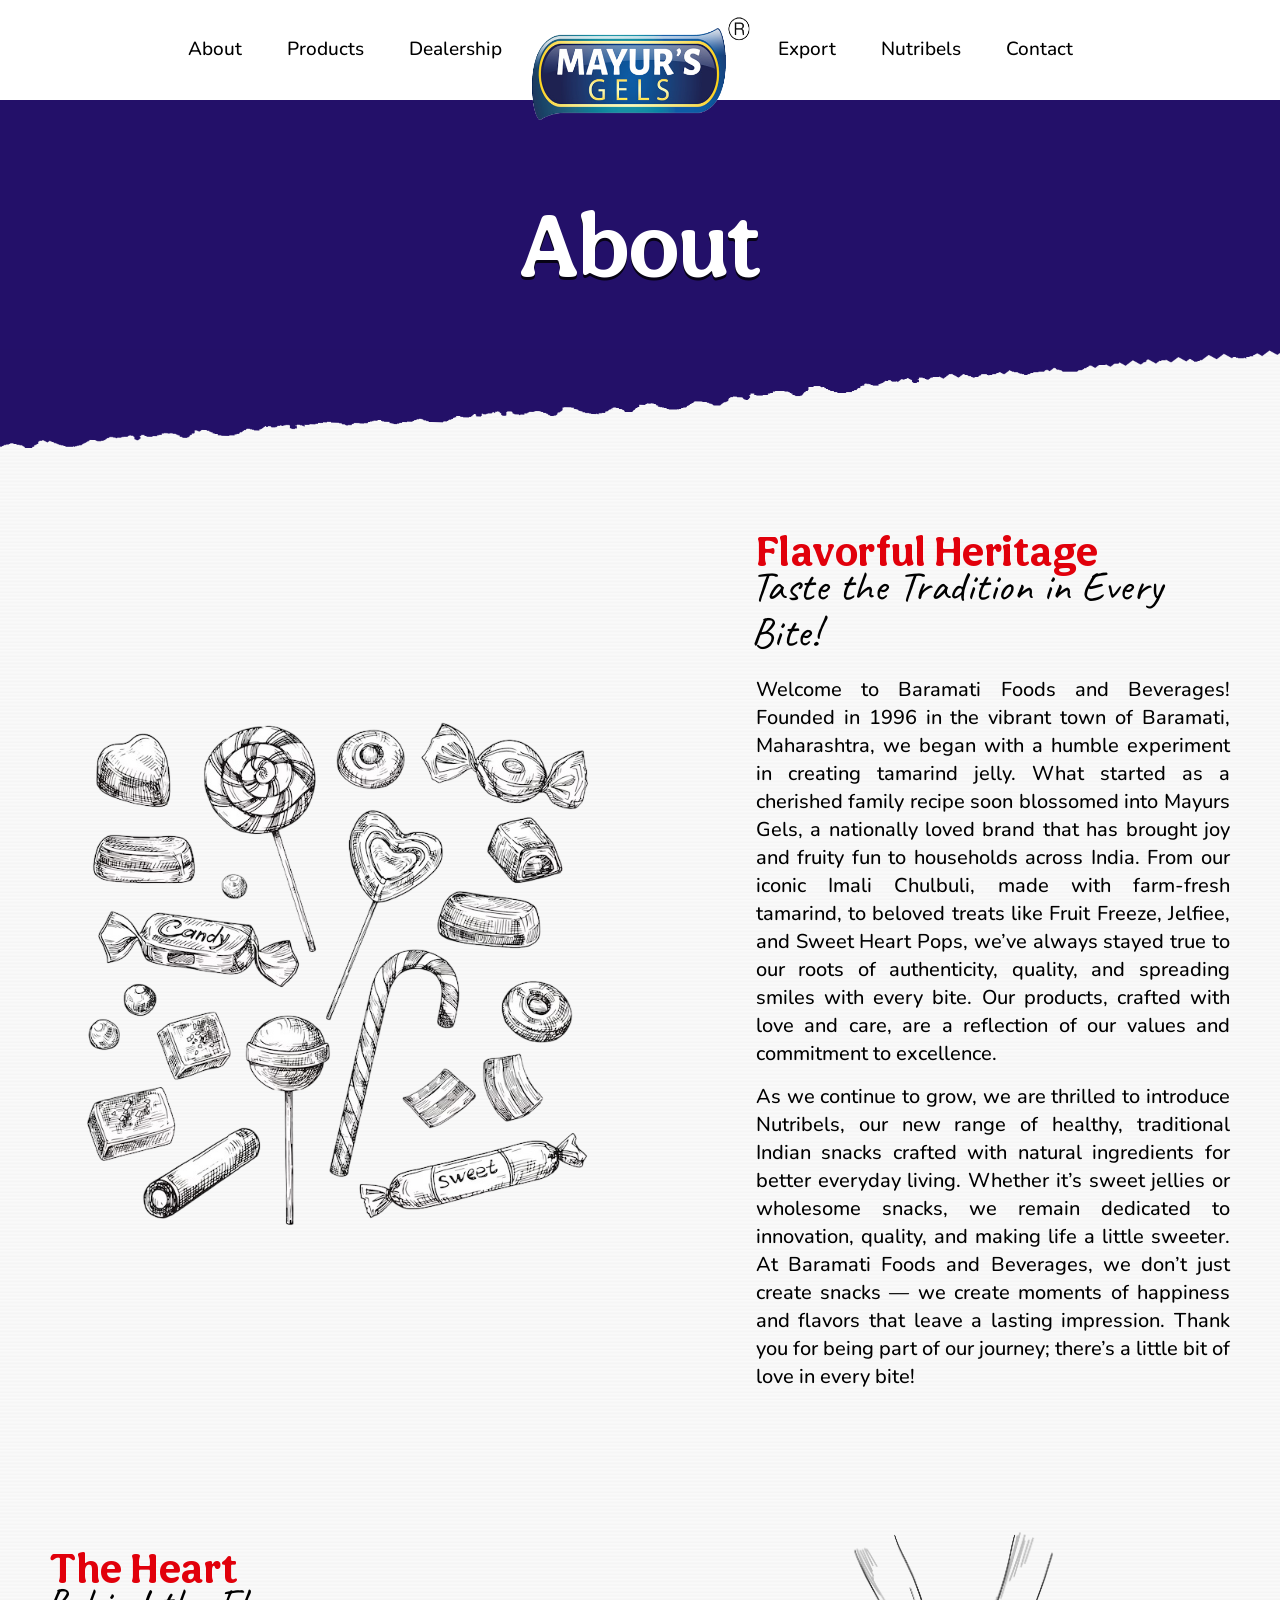
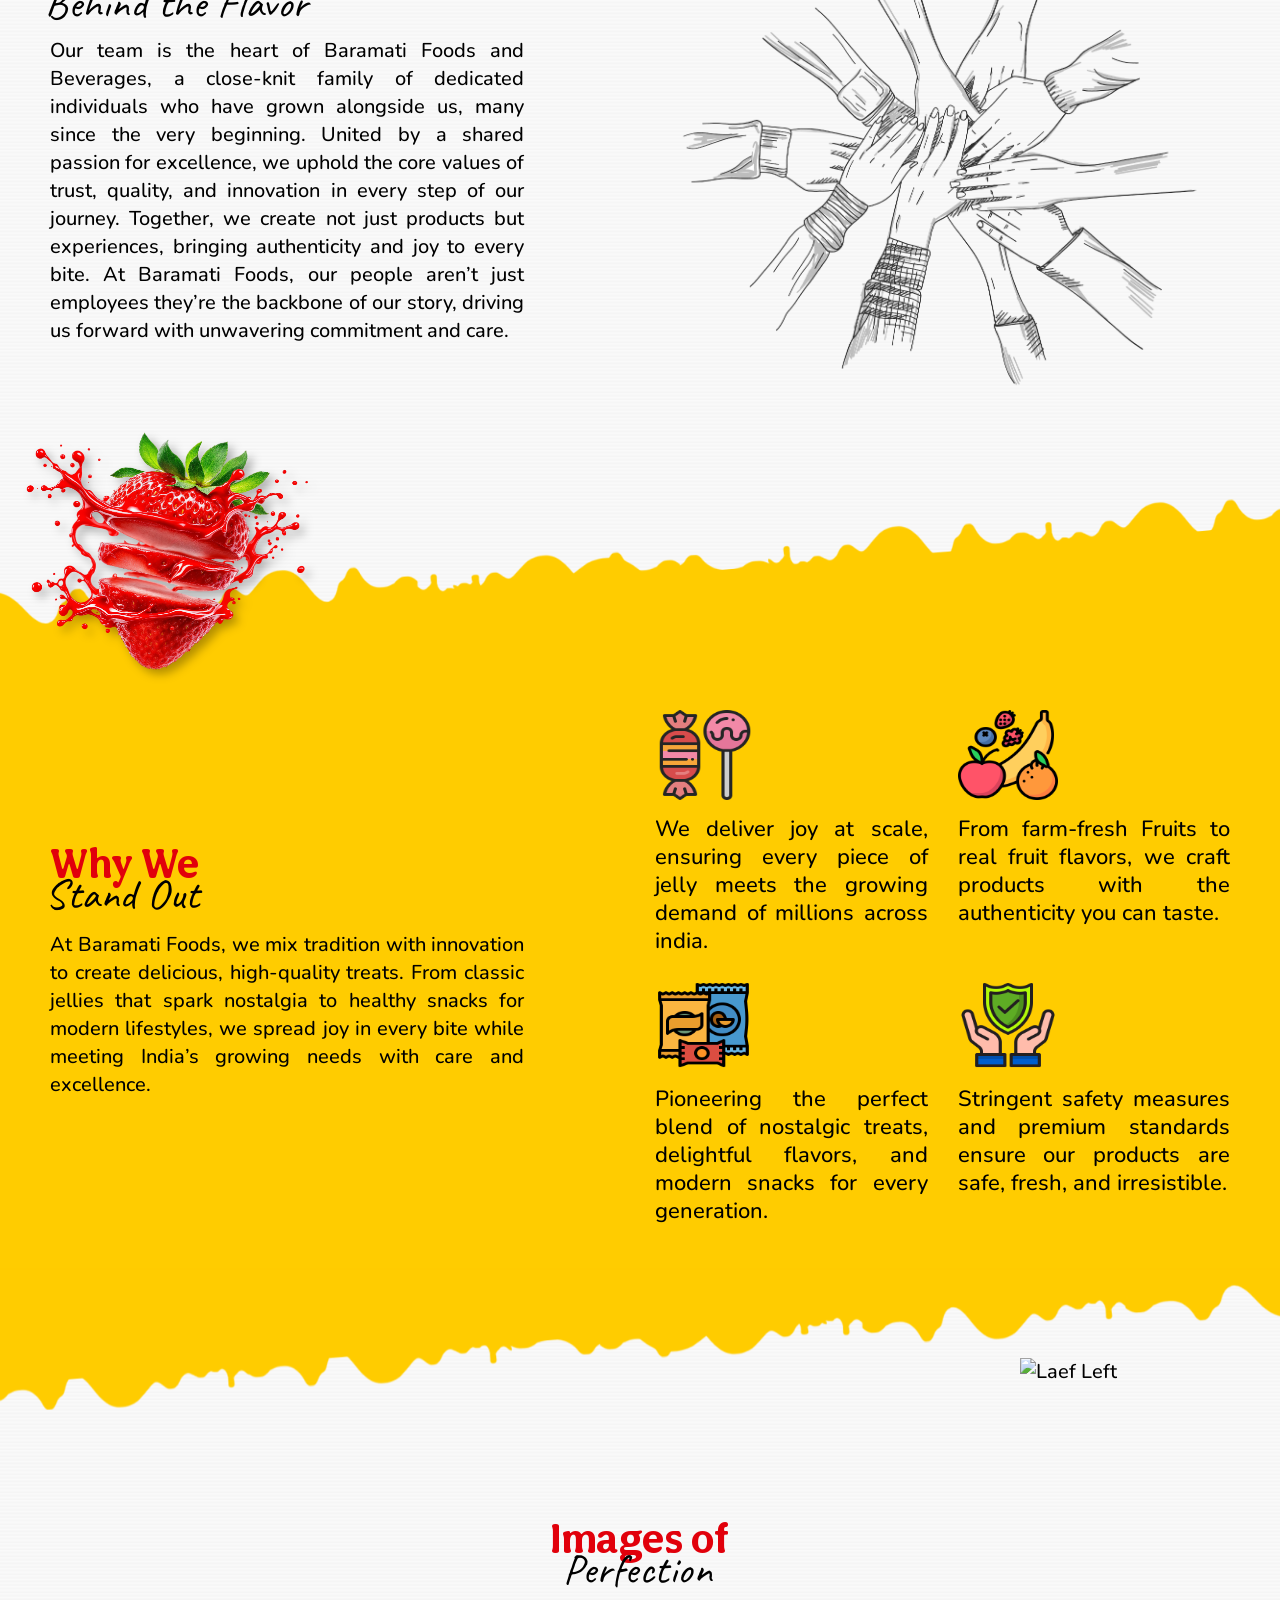
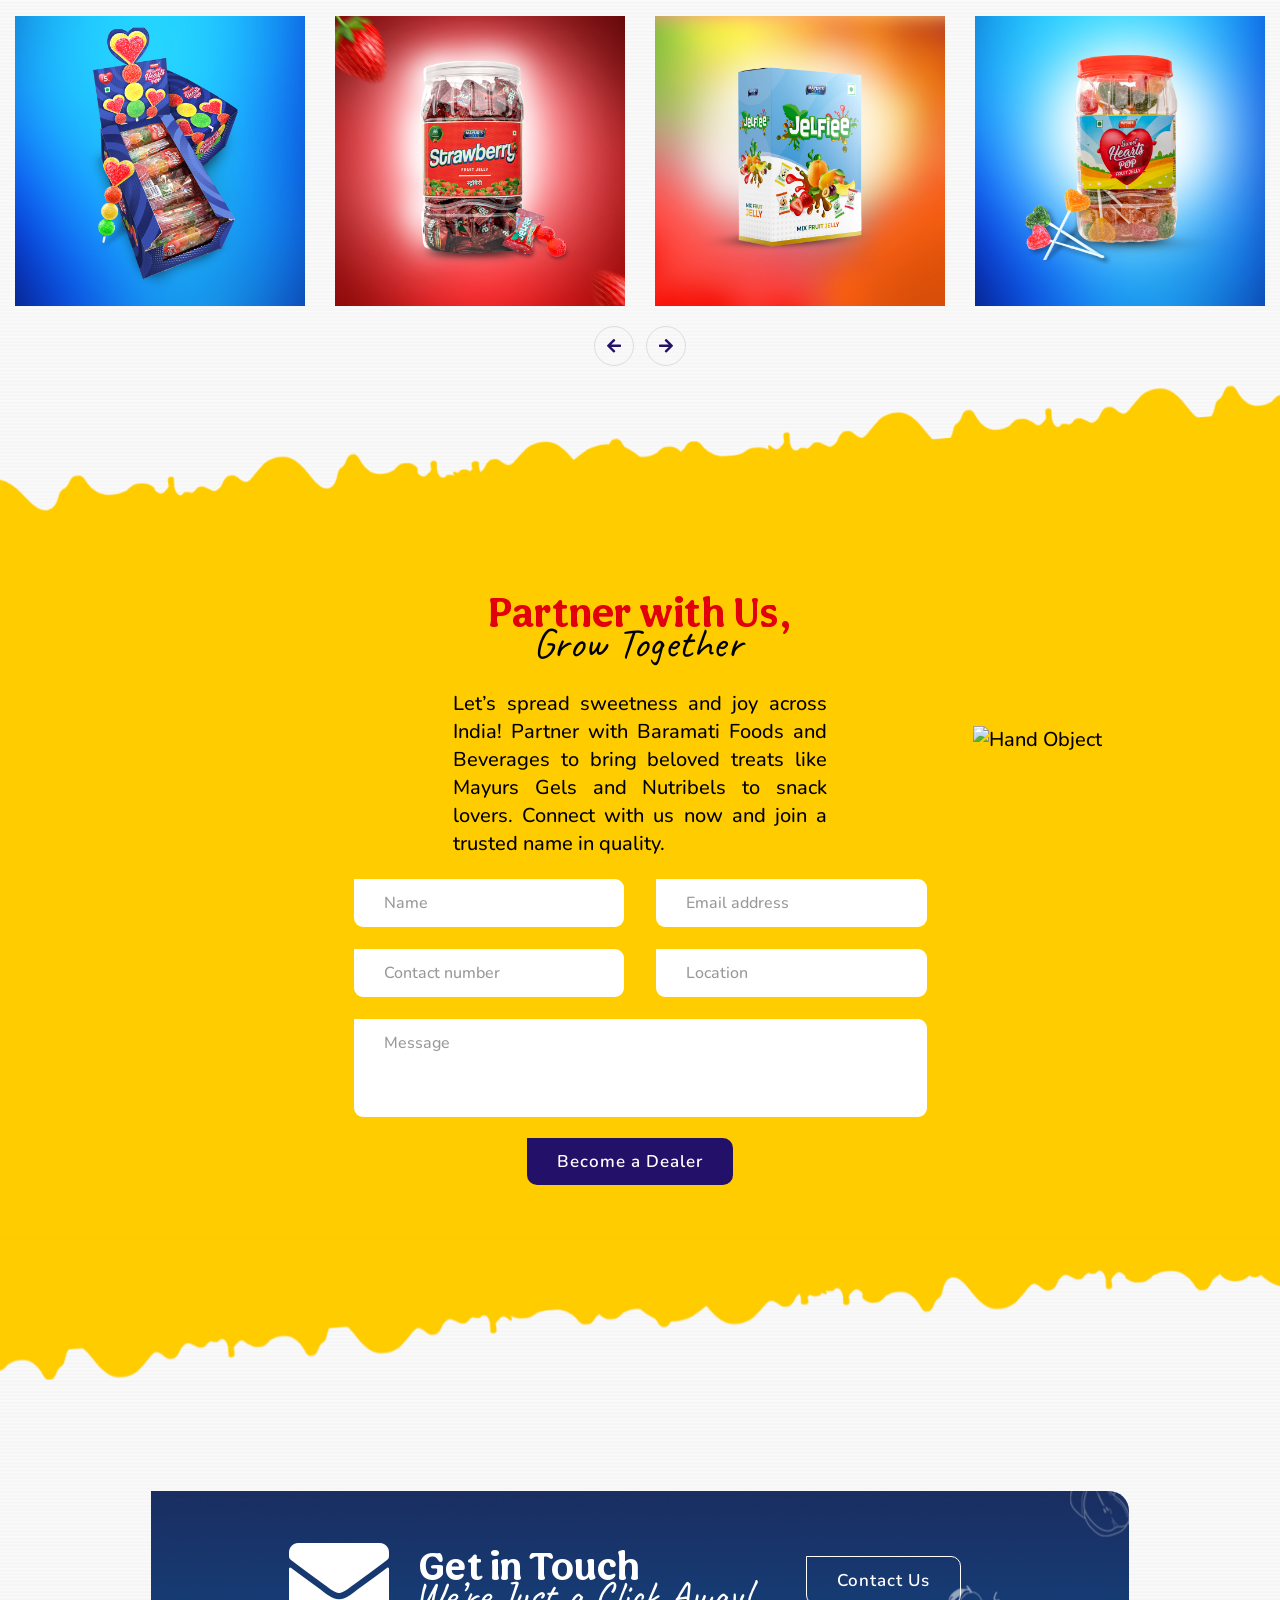
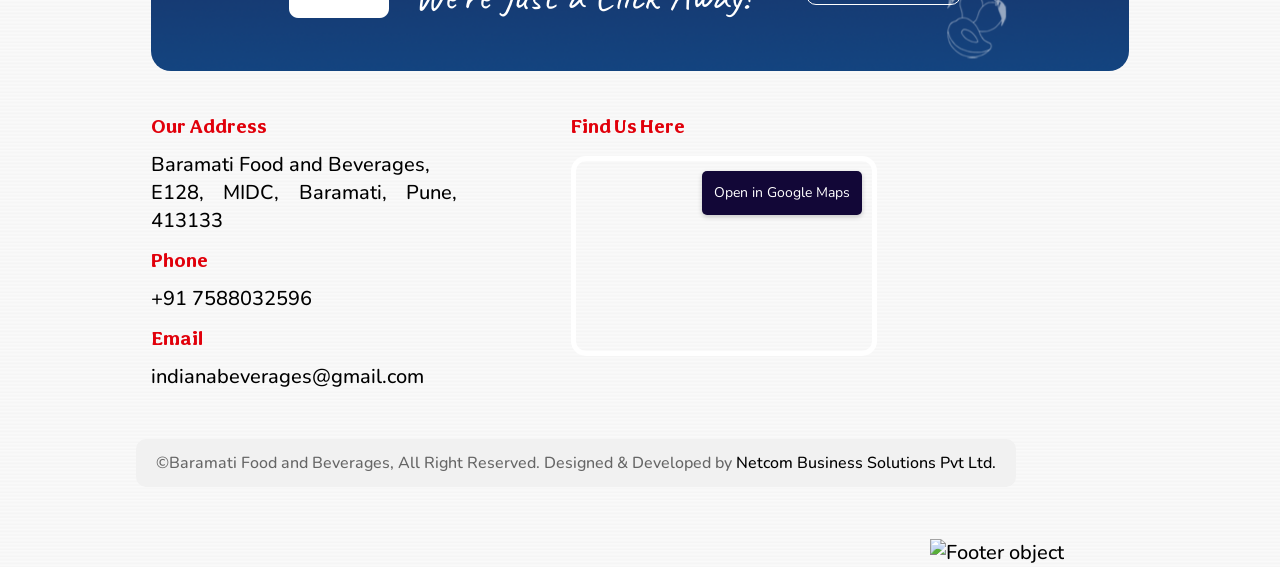
==== commit bb8e4ad4: "Add files via upload" ====
--- a/about/about.html
+++ b/about/about.html
@@ -132,7 +132,7 @@
 				<div class="d-flex flex-wrap justify-content-between align-items-center w-100 position-relative">
 					<div class="logo d-lg-flex d-xl-none">
 						<a href="../index.html">
-							<img src="/OurImages/Logo/MayurLogoFinal.png" alt="Mayur GELS" />
+							<img src="../OurImages/Logo/MayurLogoFinal.png" alt="Mayur GELS" />
 						</a>
 						<!-- <div class="shop_btn mbl">
 							<a href="#">Shop Now <i class="fas fa-shopping-cart"></i></a>
@@ -212,7 +212,7 @@
 							</div>
 							<div class="logo d-xl-flex d-none">
 								<a href="../index.html">
-									<img src="/OurImages/Logo/MayurLogoFinal.png" alt="Mayur GELS" />
+									<img src="../OurImages/Logo/MayurLogoFinal.png" alt="Mayur GELS" />
 								</a>
 							</div>
 							<div class="navmenu">
@@ -237,9 +237,13 @@
 						<!-- <div class="menuobjectleaf">
 							<img class="lazyload" data-src="OurImages/OtherImage/PEANUTS.png" alt="Menu Object">
 						</div> -->
-						<div class="menuobjectbottom">
+
+<!-- --------- navbar fruit ------- -->
+						<!-- <div class="menuobjectbottom">
 							<img class="lazyload" data-src="OurImages/OtherImage/mixfruit-2.png" alt="Menu Object">
-						</div>
+						</div> -->
+
+
 						<div class="headerclose"><a href="#"><i class="fa fa-times"></i></a></div>
 					</div>
 				</div>
